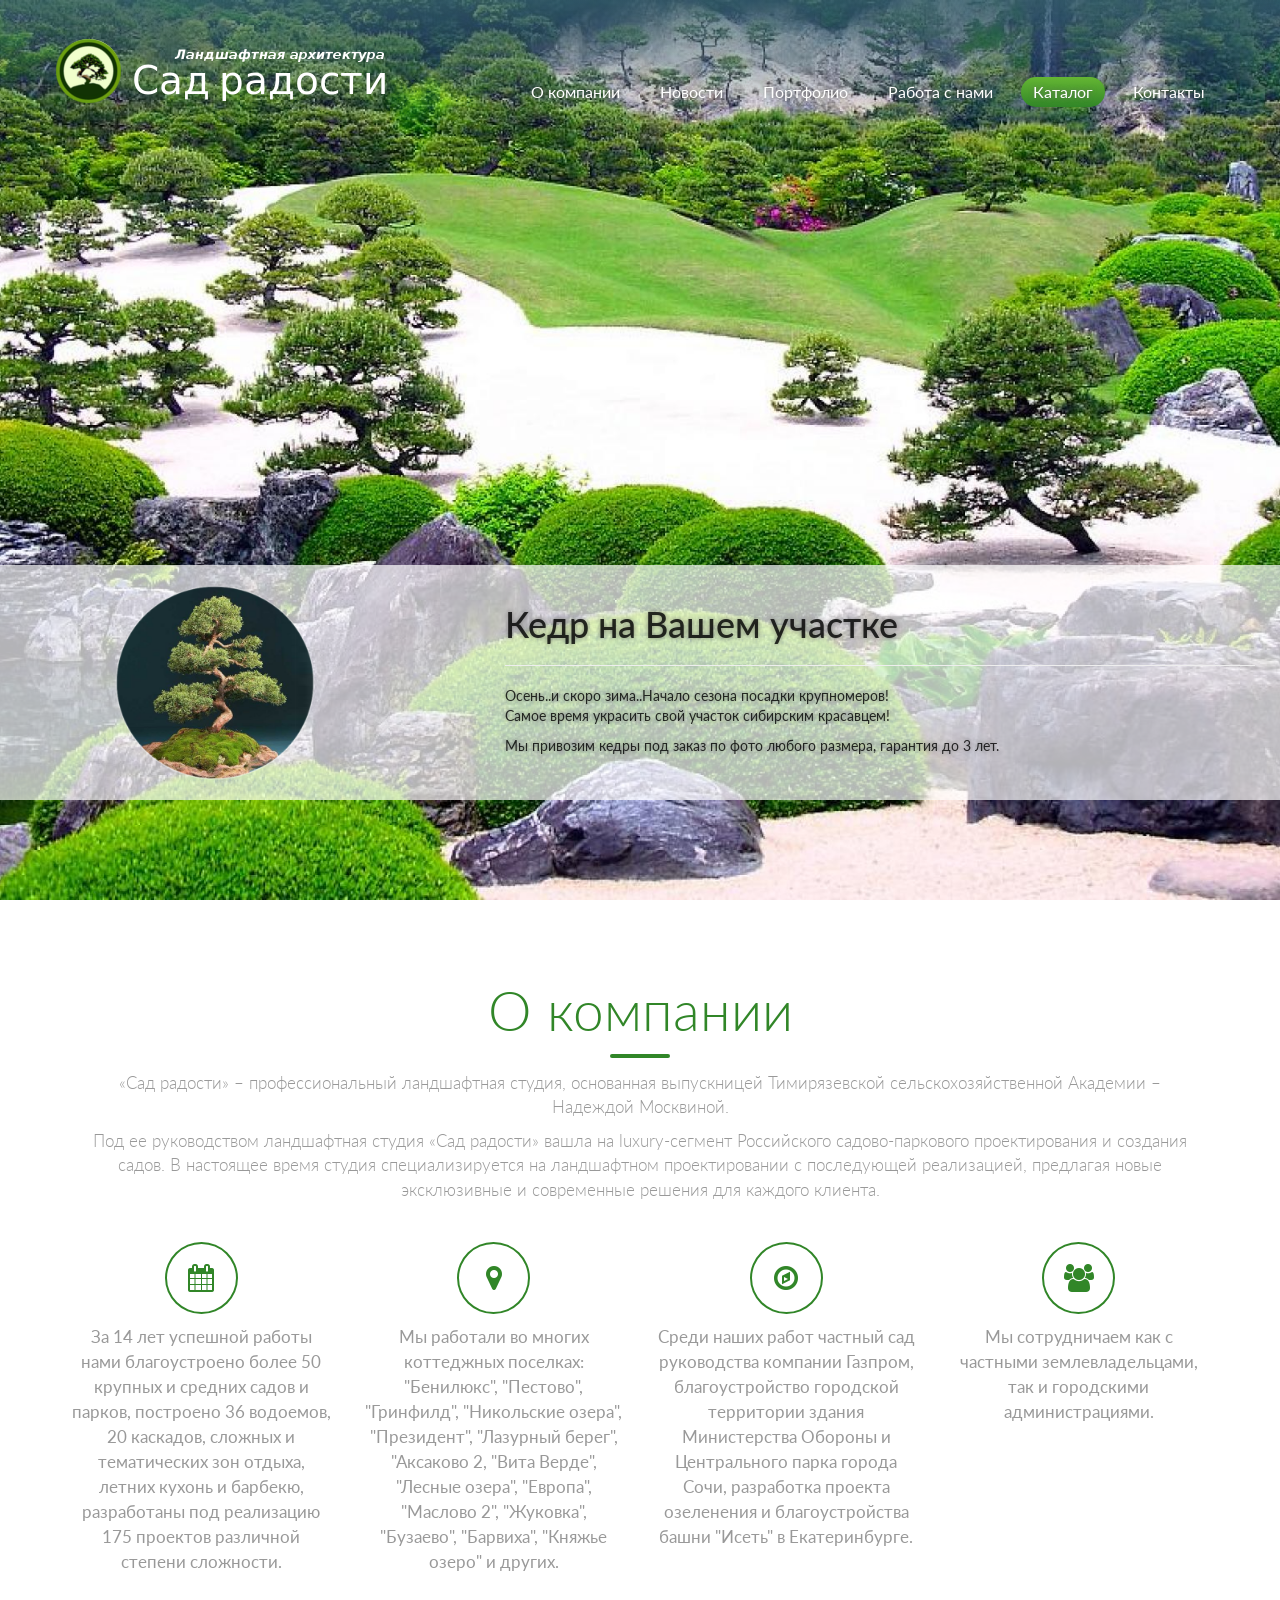
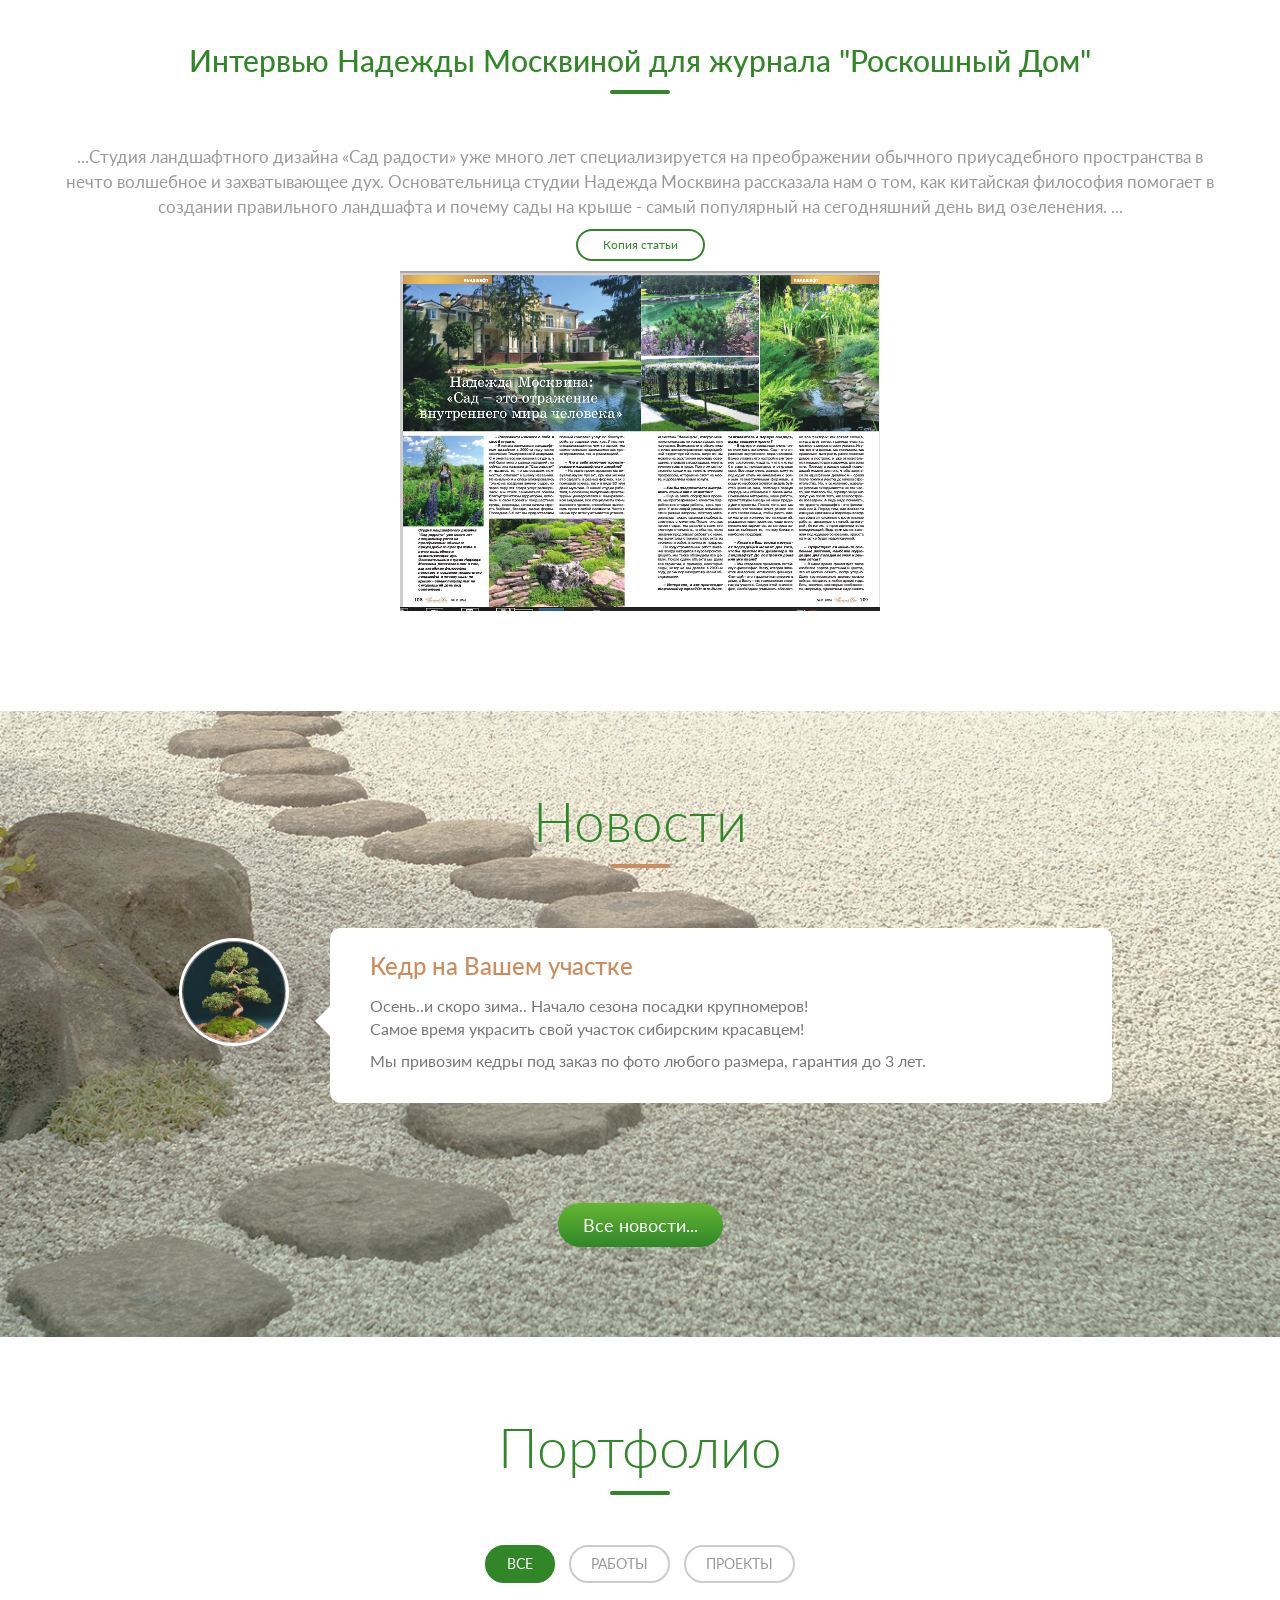
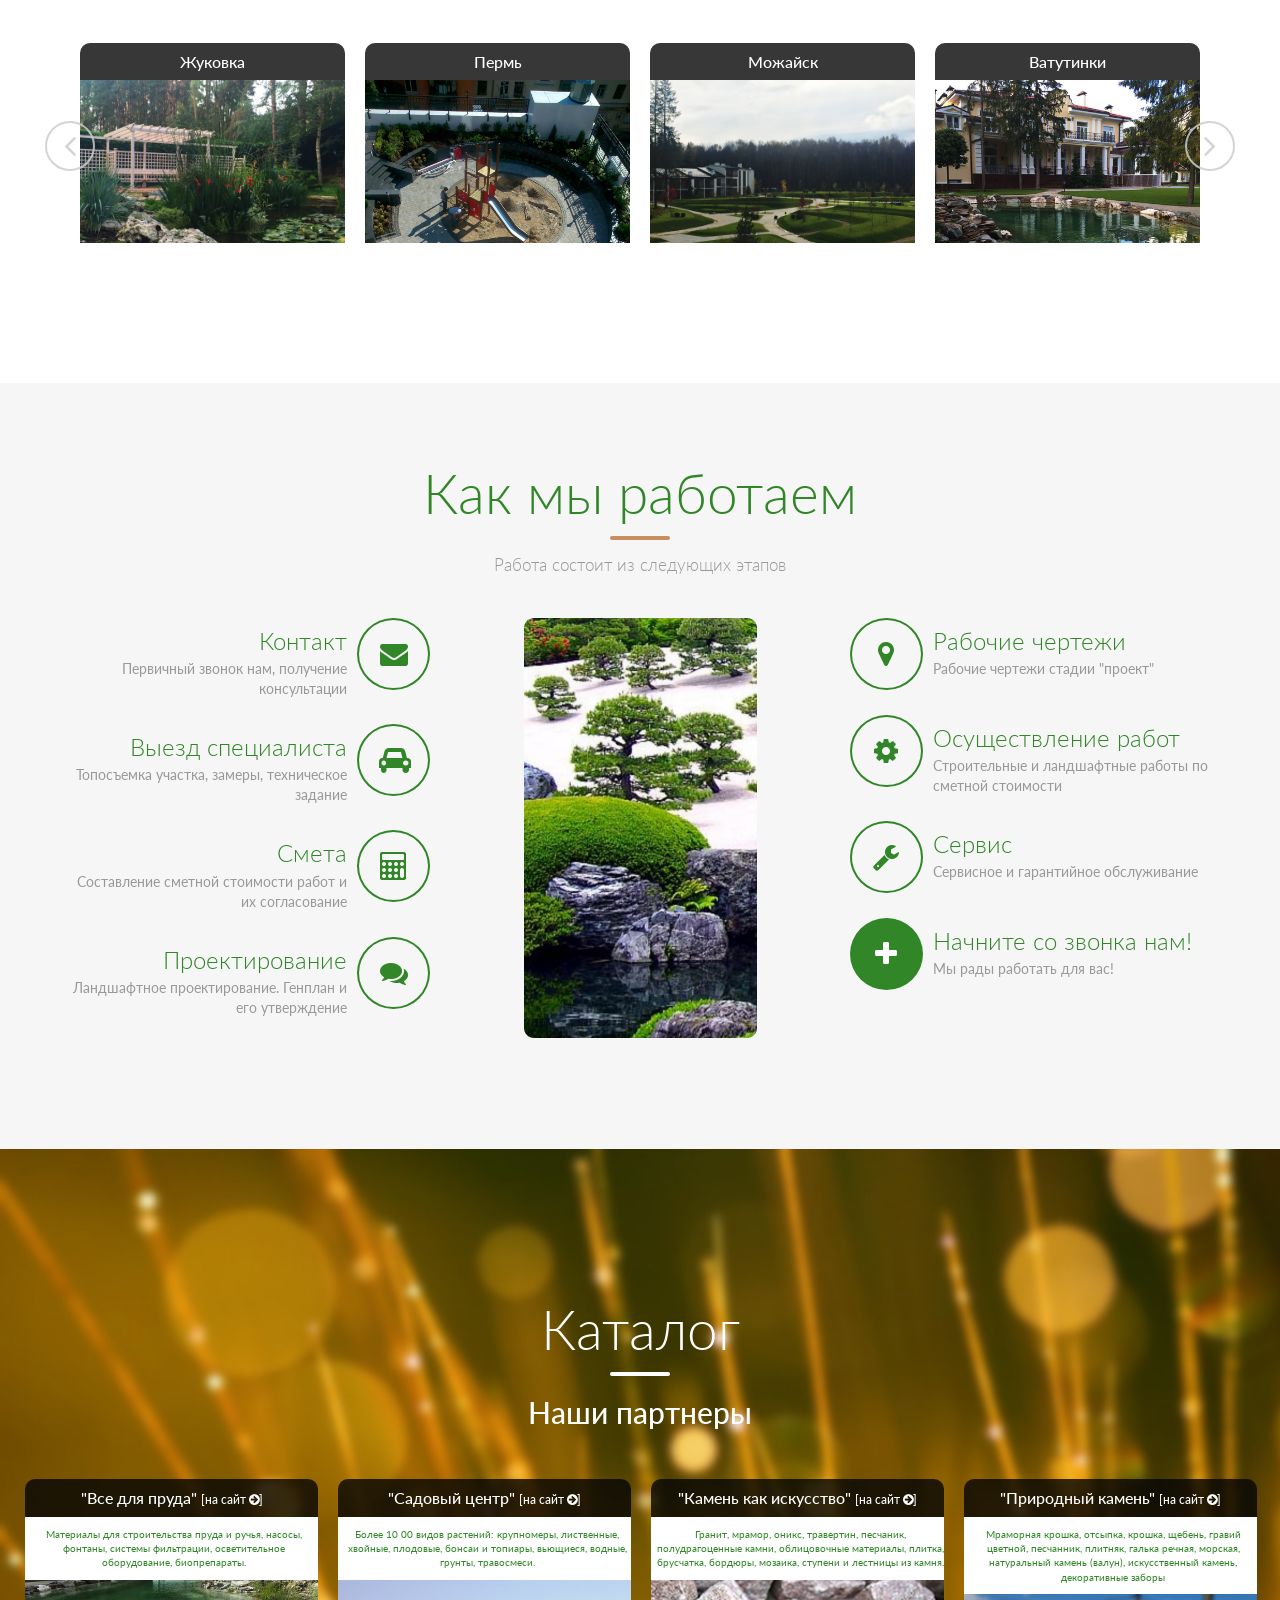
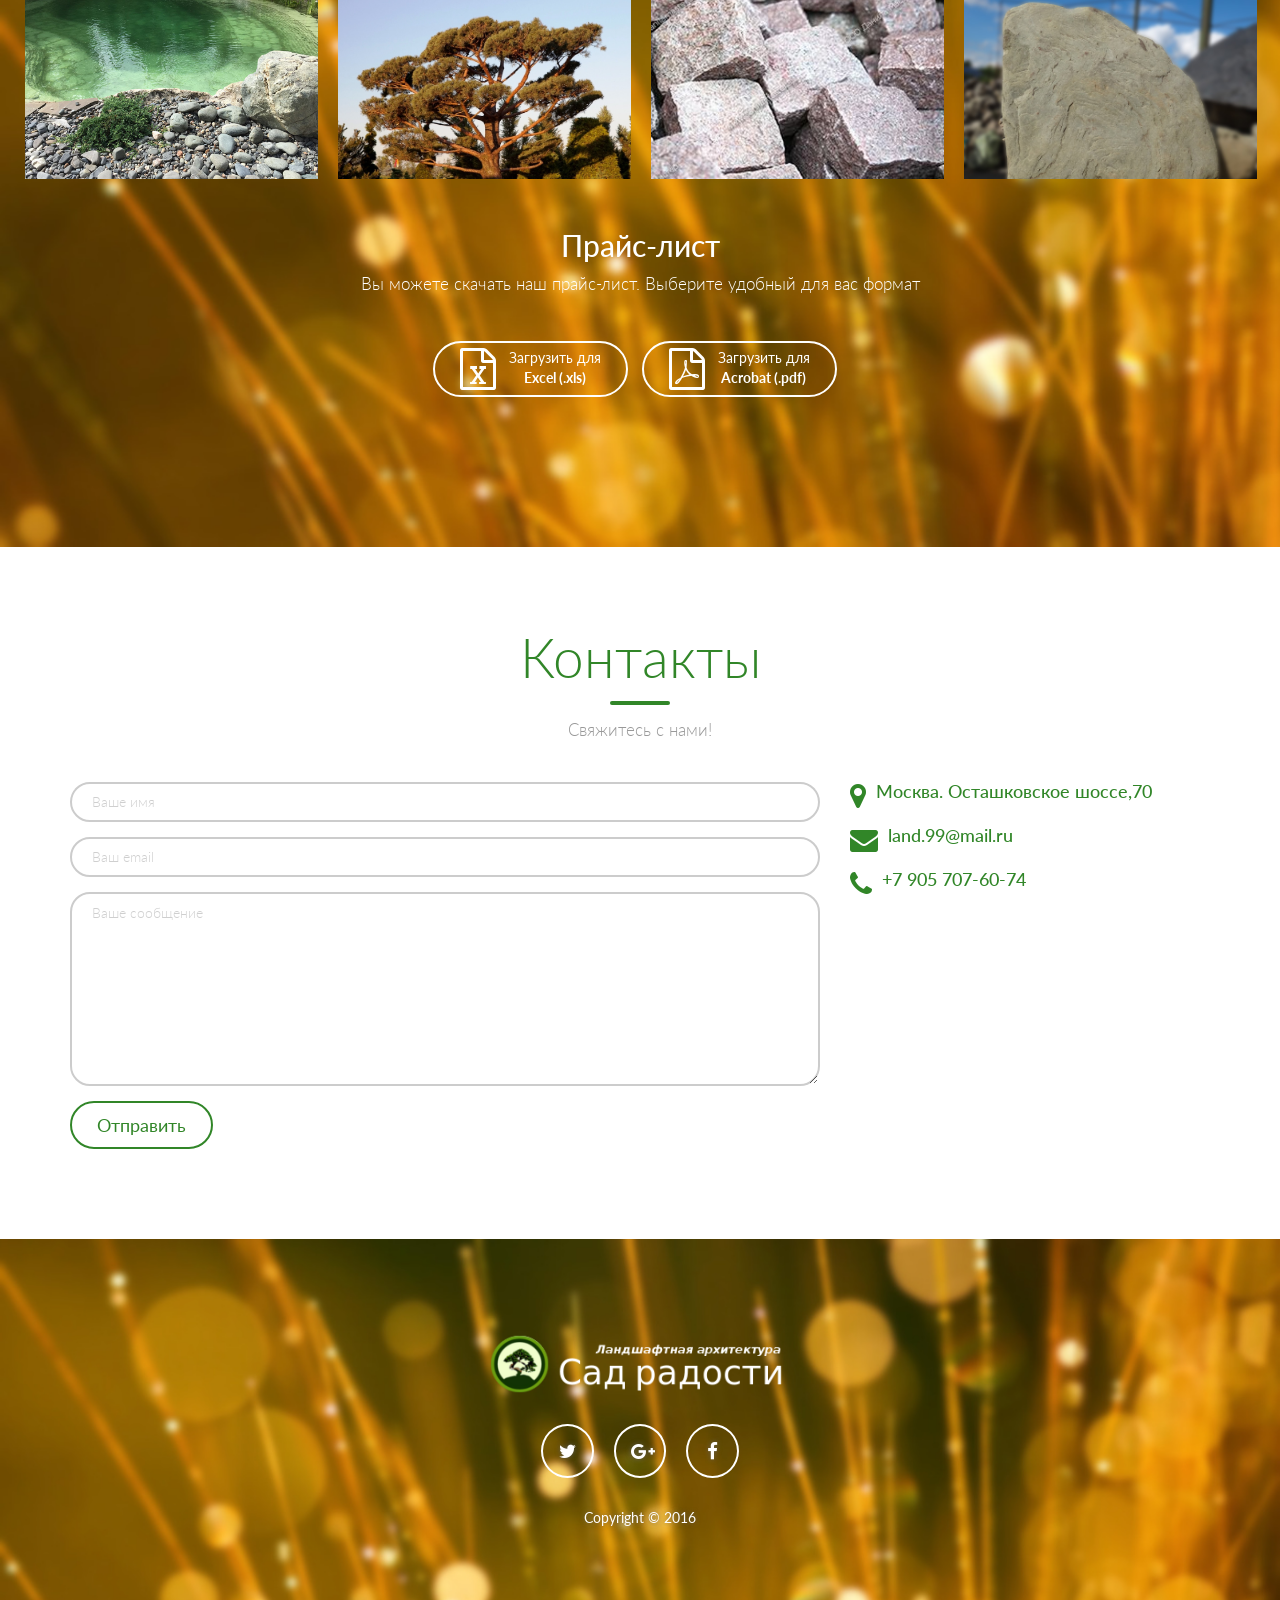
==== index.html @ 49d8ba0c "content ready" ====
<!doctype html>
<!--[if lt IE 7]><html lang="en" class="no-js ie6"><![endif]-->
<!--[if IE 7]><html lang="en" class="no-js ie7"><![endif]-->
<!--[if IE 8]><html lang="en" class="no-js ie8"><![endif]-->
<!--[if gt IE 8]><!-->
<html lang="en" class="no-js">
<!--<![endif]-->

<head>
	<meta charset="UTF-8">
	<title>Сад радости</title>
	<meta name="viewport" content="width=device-width, initial-scale=1.0, maximum-scale=1.0, user-scalable=no">
	<meta http-equiv="X-UA-Compatible" content="IE=edge,chrome=1" />
	<link rel="shortcut icon" href="favicon.png">
	
	<!-- To-do: meta keywords -->

	<!-- Bootstrap 3.3.2 -->
	<link rel="stylesheet" href="assets/css/bootstrap.min.css">
	
	<link rel="stylesheet" href="assets/css/animate.css">
	<link rel="stylesheet" href="assets/css/font-awesome.min.css">
	<link rel="stylesheet" href="assets/css/slick.css">
	<link rel="stylesheet" href="assets/js/rs-plugin/css/settings.css">

	<link rel="stylesheet" href="assets/css/styles.css">
	<link rel="stylesheet" href="assets/css/fix.css">
	<link rel="stylesheet" href="assets/css/theme.css">


	<script type="text/javascript" src="assets/js/modernizr.custom.32033.js"></script>

	<!--[if lt IE 9]>
	  <script src="https://oss.maxcdn.com/libs/html5shiv/3.7.0/html5shiv.js"></script>
	  <script src="https://oss.maxcdn.com/libs/respond.js/1.4.2/respond.min.js"></script>
	<![endif]-->
</head>

<body>
	
	<div class="pre-loader">
		<div class="load-con">
			<img src="assets/img/logo.png" class="animated fadeInDown" alt="">
			<div class="spinner">
			  <div class="bounce1"></div>
			  <div class="bounce2"></div>
			  <div class="bounce3"></div>
			</div>
		</div>
	</div>
   
	<header>
		
		<nav class="navbar navbar-default navbar-fixed-top" role="navigation">
				<div class="container">
					<!-- Brand and toggle get grouped for better mobile display -->
					<div class="navbar-header">
						<button type="button" class="navbar-toggle" data-toggle="collapse" data-target="#bs-example-navbar-collapse-1">
							<span class="fa fa-bars fa-lg"></span>
						</button>
						<a class="navbar-brand" href="index.html">
							<img src="assets/img/logo.png" alt="" class="logo">
						</a>
					</div>

					<!-- Collect the nav links, forms, and other content for toggling -->
					<div class="collapse navbar-collapse" id="bs-example-navbar-collapse-1">

						<ul class="nav navbar-nav navbar-right">
							<li><a href="#about">О компании</a>
							</li>
							<li><a href="#reviews">Новости</a>
							</li>
							<li><a href="#screens">Портфолио</a>
							</li>
							<li><a href="#features">Работа с нами</a>
							</li>
							<li><a class="getApp" href="#getApp">Каталог</a>
							</li>
							<li><a href="#contacts">Контакты</a>
							</li>
						</ul>
					</div>
					<!-- /.navbar-collapse -->
				</div>
				<!-- /.container-->
		</nav>

		
		<!--RevSlider-->
		<div class="tp-banner-container loading">
			<!-- 
			Note: ".tp-banner can override img behaviour with attributes: 
			data-slide-img-bgfit,  data-slide-img-bgposition
			-->
			<div class="tp-banner" data-slide-img-bgfit="cover" data-slide-img-bgposition="center bottom">
				<ul>
					<!-- SLIDE  -->
					<li data-transition="fade" data-slotamount="7" data-masterspeed="1500" >

						<!-- NUMBER of slide-->
						<div class="tp-caption sfb hidden-xs slide-number" 
                            data-x="right" data-y="bottom" data-hoffset="0" data-voffset="-20"
                            data-speed="500" data-start="700" data-easing="Power4.easeOut">
							1
						</div>

						<!-- MAIN IMAGE -->
						<img src="assets/img/slides/slide0.jpg"  alt=""  data-bgfit="contain" data-bgposition="left bottom" data-bgrepeat="no-repeat">
						<!-- LAYERS -->
						<!-- LAYER NR. 1 -->

 						<div class="tp-caption sfb hidden-xs news-layer" data-speed="1000" data-start="1000" data-easing="Power4.easeOut">
 							<div class="container">
 								<div class="row">
 									<div class="col-xs-4">
										<img class="pull-left" src="assets/img/misc/pine-tree.png" alt="" style="max-width:200px;height:auto;"/>
 									</div>
 									<div class="col-xs-8">
										<h1>Кедр на Вашем участке</h1>
										<hr/>
										<p>Осень..и скоро зима..Начало сезона посадки крупномеров! <br/>
										Самое время украсить свой участок сибирским красавцем! </p>
										<p>Мы привозим кедры под заказ по фото любого размера, гарантия до 3 лет. </p>
<!-- 										<hr/>
										<a href="#news" class="btn btn-primary btn-sm embossed-btn">Узнать больше...</a>
 --> 									</div>
 								</div>
 							</div>
 						</div>

					</li>

					<!-- SLIDE 2-A -->
					<li data-transition="zoomout" data-slotamount="7" data-masterspeed="1000" >

						<!-- NUMBER of slide-->
						<div class="tp-caption sfb hidden-xs slide-number" 
                            data-x="right" data-y="bottom" data-hoffset="0" data-voffset="-20"
                            data-speed="500" data-start="700" data-easing="Power4.easeOut">
							2
						</div>

						<!-- MAIN IMAGE -->
						<img src="assets/img/slides/img00.jpg"  alt=""  data-bgfit="contain" data-bgposition="left bottom" data-bgrepeat="no-repeat">
						<!-- LAYERS -->
						<!-- LAYER NR. 1 -->
						<!-- Embedded image: -->

						<div class="tp-caption sfb hidden-xs news-layer" data-speed="1000" data-start="1000" data-easing="Power4.easeOut">
						   <p><i>Напейся, и ты будешь счастлив несколько часов;
						   <br/>влюбись, и ты будешь счастлив несколько лет; 
						   <br/>посади сад, и ты будешь счастлив всю жизнь.</i>
						   <br/><br/>
							– Китайская мудрость</p>
						</div>
					
					<!-- SLIDE 2-A -->
					<li data-transition="zoomout" data-slotamount="7" data-masterspeed="1000" >
						<!-- NUMBER of slide-->
						<div class="tp-caption sfb hidden-xs slide-number" 
                            data-x="right" data-y="bottom" data-hoffset="0" data-voffset="-20"
                            data-speed="500" data-start="700" data-easing="Power4.easeOut">
							5
						</div>
						<!-- MAIN IMAGE -->
						<img src="assets/img/slides/img03.jpg"  alt=""  data-bgfit="contain" data-bgposition="left bottom" data-bgrepeat="no-repeat">
					</li>					
					
					<!-- SLIDE 2-A -->
					<li data-transition="zoomout" data-slotamount="7" data-masterspeed="1000" >
						<!-- NUMBER of slide-->
						<div class="tp-caption sfb hidden-xs slide-number" 
                            data-x="right" data-y="bottom" data-hoffset="0" data-voffset="-20"
                            data-speed="500" data-start="700" data-easing="Power4.easeOut">
							6
						</div>
						<!-- MAIN IMAGE -->
						<img src="assets/img/slides/img04.jpg"  alt=""  data-bgfit="contain" data-bgposition="left bottom" data-bgrepeat="no-repeat">
					</li>					
										
					<!-- SLIDE 2-A -->
					<li data-transition="zoomout" data-slotamount="7" data-masterspeed="1000" >
						<!-- NUMBER of slide-->
						<div class="tp-caption sfb hidden-xs slide-number" 
                            data-x="right" data-y="bottom" data-hoffset="0" data-voffset="-20"
                            data-speed="500" data-start="700" data-easing="Power4.easeOut">
							9
						</div>
						<!-- MAIN IMAGE -->
						<img src="assets/img/slides/img07.jpg"  alt=""  data-bgfit="contain" data-bgposition="left bottom" data-bgrepeat="no-repeat">
					</li>					
										
					<!-- SLIDE 2-A -->
					<li data-transition="zoomout" data-slotamount="7" data-masterspeed="1000" >
						<!-- NUMBER of slide-->
						<div class="tp-caption sfb hidden-xs slide-number" 
                            data-x="right" data-y="bottom" data-hoffset="0" data-voffset="-20"
                            data-speed="500" data-start="700" data-easing="Power4.easeOut">
							12
						</div>
						<!-- MAIN IMAGE -->
						<img src="assets/img/slides/img10.jpg"  alt=""  data-bgfit="contain" data-bgposition="left bottom" data-bgrepeat="no-repeat">
					</li>					
					
					<!-- SLIDE 2-A -->
					<li data-transition="zoomout" data-slotamount="7" data-masterspeed="1000" >
						<!-- NUMBER of slide-->
						<div class="tp-caption sfb hidden-xs slide-number" 
                            data-x="right" data-y="bottom" data-hoffset="0" data-voffset="-20"
                            data-speed="500" data-start="700" data-easing="Power4.easeOut">
							13
						</div>
						<!-- MAIN IMAGE -->
						<img src="assets/img/slides/img11.jpg"  alt=""  data-bgfit="contain" data-bgposition="left bottom" data-bgrepeat="no-repeat">
					</li>					
										
					<!-- SLIDE 2-A -->
					<li data-transition="zoomout" data-slotamount="7" data-masterspeed="1000" >
						<!-- NUMBER of slide-->
						<div class="tp-caption sfb hidden-xs slide-number" 
                            data-x="right" data-y="bottom" data-hoffset="0" data-voffset="-20"
                            data-speed="500" data-start="700" data-easing="Power4.easeOut">
							16
						</div>
						<!-- MAIN IMAGE -->
						<img src="assets/img/slides/img14.jpg"  alt=""  data-bgfit="contain" data-bgposition="left bottom" data-bgrepeat="no-repeat">
					</li>					
					
					<!-- SLIDE 2-A -->
					<li data-transition="zoomout" data-slotamount="7" data-masterspeed="1000" >
						<!-- NUMBER of slide-->
						<div class="tp-caption sfb hidden-xs slide-number" 
                            data-x="right" data-y="bottom" data-hoffset="0" data-voffset="-20"
                            data-speed="500" data-start="700" data-easing="Power4.easeOut">
							17
						</div>
						<!-- MAIN IMAGE -->
						<img src="assets/img/slides/img15.jpg"  alt=""  data-bgfit="contain" data-bgposition="left bottom" data-bgrepeat="no-repeat">
					</li>					
										
					
				</ul>
			</div>
		</div>


	</header>


	<div class="wrapper">

		

		<section id="about">
			<div class="container">
				
				<div class="section-heading scrollpoint sp-effect3">
					<h1>О компании</h1>
					<div class="divider"></div>
					<p>
						«Сад радости» – профессиональный ландшафтная студия, основанная выпускницей Тимирязевской&nbsp;сельскохозяйственной&nbsp;Академии  – Надеждой&nbsp;Москвиной.
					</p>
					<p>
						Под ее руководством ландшафтная студия «Сад радости» вашла на luxury-сегмент Российского садово-паркового проектирования и создания садов. В настоящее время студия специализируется на ландшафтном проектировании с последующей реализацией, предлагая новые эксклюзивные и современные решения для каждого клиента.
					</p>
				</div>

				<div class="row scrollpoint sp-effect3">
					<div class="col-md-3 col-sm-3 col-xs-6">
						<div class="about-item scrollpoint sp-effect2">
							<i class="fa fa-calendar fa-2x"></i>
							<p>За 14 лет успешной работы нами  благоустроено более 50 крупных и средних садов и парков, построено 36 водоемов, 20 каскадов, сложных и тематических зон отдыха, летних кухонь и барбекю, разработаны под реализацию 175 проектов различной степени сложности.</p>
						</div>
					</div>
					<div class="col-md-3 col-sm-3 col-xs-6" >
						<div class="about-item scrollpoint sp-effect5">
							<i class="fa fa-map-marker fa-2x"></i>
							<p>Мы работали во многих коттеджных поселках: "Бенилюкс", "Пестово", "Гринфилд", "Никольские озера", "Президент", "Лазурный берег", "Аксаково 2, "Вита Верде", "Лесные озера", "Европа", "Маслово 2", "Жуковка", "Бузаево", "Барвиха", "Княжье озеро" и других.</p>
						</div>
					</div>
					<div class="col-md-3 col-sm-3 col-xs-6" >
						<div class="about-item scrollpoint sp-effect5">
							<i class="fa fa-compass fa-2x"></i>
							<p>Среди наших работ частный сад руководства компании Газпром, благоустройство городской территории здания Министерства Обороны и Центрального парка города Сочи, разработка проекта озеленения и благоустройства  башни "Исеть" в Екатеринбурге.</p>
						</div>
					</div>
					<div class="col-md-3 col-sm-3 col-xs-6" >
						<div class="about-item scrollpoint sp-effect1">
							<i class="fa fa-users fa-2x"></i>
							<p>Мы сотрудничаем как с частными землевладельцами, так и городскими администрациями.</p>
						</div>
					</div>
				</div>

				<div class="section-heading scrollpoint sp-effect3">
					<h2>Интервью Надежды&nbsp;Москвиной для журнала "Роскошный Дом"</h2>
					<div class="divider"></div>
				</div>
				<div class="row scrollpoint sp-effect3">
					<div class="about-item">
						<p>...Студия ландшафтного дизайна «Сад радости» уже много лет специализируется на преображении обычного приусадебного пространства в нечто волшебное и захватывающее дух. Основательница студии Надежда Москвина рассказала нам о том, как китайская философия помогает в создании правильного ландшафта и почему сады на крыше  - самый популярный на сегодняшний день вид озеленения. ...</p>
					</div>
					<div class="about-item">
						<a href="articles/Sad_Radosti.pdf" target="_blank" class="btn btn-primary btn-sm embossed-btn">Копия статьи </a>

						<p><img src="assets/img/misc/article-2-2016.png"/></p>				
					</div>
				</div>
			</div>
		</section>

		<!-- NEWS block -->
		<section id="reviews">
			<div class="container">
				<div class="section-heading inverse scrollpoint sp-effect3">
					<h1>Новости</h1>
					<div class="divider"></div>
				</div>
				<div class="row">
					<div class="col-md-10 col-md-push-1 scrollpoint sp-effect3">
						<div class="review-filtering">
							<div class="review">
								<div class="row">
									<div class="col-md-2">
										<div class="review-person">
											<img src="assets/img/misc/pine-tree.png" alt="" class="img-responsive">
										</div>
									</div>
									<div class="col-md-10">
										<div class="review-comment">
											<h3>Кедр на Вашем участке</h3>
											<p>Осень..и скоро зима.. Начало сезона посадки крупномеров! <br/>
											Самое время украсить свой участок сибирским красавцем! </p>
											<p>Мы привозим кедры под заказ по фото любого размера, гарантия до 3 лет. </p>
										</div>
									</div>
								</div>
							</div>
							<!-- following news - add class "rollitin"-->
<!-- 							<div class="review rollitin">
								<div class="row">
									<div class="col-md-2">
										<div class="review-person">
											<img src="assets/img/misc/spring.png" alt="" class="img-responsive">
										</div>
									</div>
									<div class="col-md-10">
										<div class="review-comment">
											<h3>Новые проекты 2016 года</h3>
											<p>
												<span>
													<i class="fa fa-star fa-lg"></i>
													<i class="fa fa-star fa-lg"></i>
													<i class="fa fa-star fa-lg"></i>
													<i class="fa fa-star-half-o fa-lg"></i>
													<i class="fa fa-star-o fa-lg"></i>
												</span>
											</p>
										</div>
									</div>
								</div>
							</div>
 -->						</div>
					</div>
				</div>
				<div class="row">
					<div class="col-xs-12" style="text-align: center;">
						<!-- reference to the news page -->
						<a href="news.html" class="btn btn-primary inverse btn-lg">Все новости...</a>
					</div>
				</div>
			</div>
		</section>

		<!-- end of NEWS block -->

		<!-- PORTFOLIO block -->
		<section id="screens">
			<div class="container">

				<div class="section-heading scrollpoint sp-effect3">
					<h1>Портфолио</h1>
					<div class="divider"></div>
					<!-- <p>Примеры проектов и работ</p> -->
				</div>

				<div class="filter scrollpoint sp-effect3">
					<a href="javascript:void(0)" class="button js-filter-all active">Все</a>
					<a href="javascript:void(0)" class="button js-filter-one">Работы</a>
					<a href="javascript:void(0)" class="button js-filter-two">Проекты</a>
				</div>
				<div class="slider filtering scrollpoint sp-effect5" >
					<!-- РАБОТЫ: (фильтр "one") -->
					<div class="one">
						<a href="works/zhukovka.html">
						<h4>Жуковка</h4>
							<img src="assets/img/portfolio/works/zhukovka/zhukovka.JPG" alt="" class="img-responsive">
						</a>
					</div>
					<div class="one">
						<a href="works/perm.html">
						<h4>Пермь</h4>
							<img src="assets/img/portfolio/works/perm/perm.JPG" alt="" class="img-responsive">
						</a>
					</div>
					<div class="one">
						<a href="works/mozhaisk.html">
						<h4>Можайск</h4>
							<img src="assets/img/portfolio/works/mozhaisk/mozhaisk.JPG" alt="" class="img-responsive">
						</a>
					</div>
					<div class="one">
						<a href="works/vatutinky.html">
							<h4>Ватутинки</h4>
							<img src="assets/img/portfolio/works/vatutinky/vatutinky.jpg" alt="" class="img-responsive">
						</a>
					</div>
					<div class="one">
						<a href="works/balabanovo.html">
							<h4>Балабаново</h4>
							<img src="assets/img/portfolio/works/balabanovo/balabanovo.jpg" alt="" class="img-responsive">
						</a>
					</div>
					<div class="one">
						<a href="works/chivirevo.html">
							<h4>Чивирево</h4>
							<img src="assets/img/portfolio/works/chivirevo/chivirevo.jpg" alt="" class="img-responsive">
						</a>
					</div>
					<div class="one">
						<a href="works/gribky.html">
						<h4>Грибки</h4>
							<img src="assets/img/portfolio/works/gribky/gribky.jpg" alt="" class="img-responsive">
						</a>
					</div>
					<div class="one">
						<a href="works/bogorodskoye.html">
							<h4>Богородское</h4>
							<img src="assets/img/portfolio/works/bogorodskoye/bogorodskoye.jpg" alt="" class="img-responsive">
						</a>
					</div>
					<!-- ПРОЕКТЫ: (фильтр "two") -->
					<div class="two">
						<h4>Салоники</h4>
						<img src="assets/img/portfolio/projects/saloniki/saloniki.jpg" alt="" class="img-responsive">
					</div>
					<div class="two">
						<h4>Чивирево</h4>
						<img src="assets/img/portfolio/projects/chivirevo/chivirevo.jpg" alt="" class="img-responsive">
					</div>
					<div class="two">
						<h4>Чивирево-2</h4>
						<img src="assets/img/portfolio/projects/chivirevo-2/chivirevo-2.jpg" alt="" class="img-responsive">
					</div>
					<div class="two">
						<h4>Княжье Озеро</h4>
						<img src="assets/img/portfolio/projects/knazhye-ozero/knazhye-ozero.jpg" alt="" class="img-responsive">
					</div>
				</div>
			</div>
		</section>
		<!-- end of PORTFOLIO block -->

		<section id="features">
			<div class="container">
				<div class="section-heading scrollpoint sp-effect3">
					<h1>Как мы работаем</h1>
					<div class="divider"></div>
					<p>Работа состоит из следующих этапов</p>
				</div>
				<div class="row">
					<div class="col-md-4 col-sm-4 scrollpoint sp-effect1">
						<div class="media text-right feature">
							<a class="pull-right" href="#">
								<i class="fa fa-envelope fa-2x"></i>
							</a>
							<div class="media-body">
								<h3 class="media-heading">Контакт</h3>
								Первичный звонок нам, получение консультации
							</div>
						</div>
						<div class="media text-right feature">
							<a class="pull-right" href="#">
								<i class="fa fa-automobile fa-2x"></i>
							</a>
							<div class="media-body">
								<h3 class="media-heading">Выезд специалиста</h3>
								Топосъемка участка, замеры, техническое задание
							</div>
						</div>
						<div class="media text-right feature">
							<a class="pull-right" href="#">
								<i class="fa fa-calculator fa-2x"></i>
							</a>
							<div class="media-body">
								<h3 class="media-heading">Смета</h3>
								Составление сметной стоимости работ и их согласование 
							</div>
						</div>
						<div class="media text-right feature">
							<a class="pull-right" href="#">
								<i class="fa fa-comments fa-2x"></i>
							</a>
							<div class="media-body">
								<h3 class="media-heading">Проектирование</h3>
								Ландшафтное проектирование. Генплан и его утверждение
							</div>
						</div>
					</div>
					<div class="col-md-4 col-sm-4" >
						<img src="assets/img/vertical.png" class="img-responsive scrollpoint sp-effect5" alt="">
					</div>
					<div class="col-md-4 col-sm-4 scrollpoint sp-effect2">
						<div class="media feature">
							<a class="pull-left" href="#">
								<i class="fa fa-map-marker fa-2x"></i>
							</a>
							<div class="media-body">
								<h3 class="media-heading">Рабочие чертежи</h3>
								Рабочие чертежи стадии "проект"
							</div>
						</div>
						<div class="media feature">
							<a class="pull-left" href="#">
								<i class="fa fa-cog fa-2x"></i>
							</a>
							<div class="media-body">
								<h3 class="media-heading">Осуществление работ</h3>
								Строительные и ландшафтные работы по сметной стоимости
							</div>
						</div>
						<div class="media feature">
							<a class="pull-left" href="#">
								<i class="fa fa-wrench fa-2x"></i>
							</a>
							<div class="media-body">
								<h3 class="media-heading">Сервис</h3>
								Сервисное и гарантийное обслуживание
							</div>
						</div>
						<div class="media active feature">
							<a class="pull-left" href="#contacts">
								<i class="fa fa-plus fa-2x"></i>
							</a>
							<div class="media-body">
								<h3 class="media-heading">Начните со звонка нам!</h3>
								Мы рады работать для вас!
							</div>
						</div>
					</div>
				</div>
			</div>
		</section>

		<section id="getApp">
			<div class="container-fluid">
				<div class="section-heading inverse scrollpoint sp-effect3">
					<h1>Каталог</h1>
					<div class="divider"></div>
					<h2>Наши партнеры</h2>
<!-- 				<div class="filter scrollpoint sp-effect3">
					<a href="javascript:void(0)" class="button js-filter-all active">Все</a>
					<a href="javascript:void(0)" class="button js-filter-one">Работы</a>
					<a href="javascript:void(0)" class="button js-filter-two">Проекты</a>
				</div>
 -->					<div class="slider filtering scrollpoint sp-effect5" >
						<div class="one">
							<h4>"Все для пруда" <a href="http://profprud.ru/" target="_blank">[на сайт <i class="fa fa-arrow-circle-right"></i>]</a></h4>

							<div class="info">Материалы для строительства пруда и ручья, насосы, фонтаны, системы фильтрации, осветительное оборудование, биопрепараты.</div>
							<img src="assets/img/misc/prud.jpg" alt="" class="img-responsive">
						</div>
						<div class="one">
							<h4>"Садовый центр" <a href="http://www.imperialgarden.ru" target="_blank">[на сайт <i class="fa fa-arrow-circle-right"></i>]</a></h4>

							<div class="info">Более 10 00 видов растений: крупномеры, лиственные, хвойные, плодовые, бонсаи и топиары, вьющиеся, водные, грунты, травосмеси.</div>
							<img src="assets/img/misc/imperial-garden-pinetree.jpg" alt="" class="img-responsive">
						</div>
						<div class="one">
							<h4>"Камень как искусство" <a href="http://www.danilamaster.su" target="_blank">[на сайт <i class="fa fa-arrow-circle-right"></i>]</a></h4>

							<div class="info">Гранит, мрамор, оникс, травертин, песчаник, полудрагоценные камни, облицовочные материалы, плитка, брусчатка, бордюры, мозаика, ступени и лестницы из камня.</div>
							<img src="assets/img/misc/bruschatka_granit_danilamaster.jpg" alt="" class="img-responsive">
						</div>
						<div class="one">
							<h4>"Природный камень" <a href="http://www.kamen-sadovod.ru/" target="_blank">[на сайт <i class="fa fa-arrow-circle-right"></i>]</a></h4>

							<div class="info">Мраморная крошка, отсыпка, крошка, щебень, гравий цветной, песчанник, плитняк, галька речная, морская, натуральный камень (валун), искусственный камень, декоративные заборы</div>
							<img src="assets/img/misc/plashka.jpg" alt="" class="img-responsive">
						</div>
					</div>

					<h2>Прайс-лист</h2>
					<p>Вы можете скачать наш прайс-лист. Выберите удобный для вас формат</p>
				</div>
				
				<div class="row">
					<div class="col-md-12">
						<div class="hanging-phone scrollpoint sp-effect2 hidden-xs">
							<!-- <img src="assets/img/freeze/freeze-angled2.png" alt=""> -->
						</div>
						<div class="platforms">
							<a href="uploads/Price.xlsx" target="_blank" class="btn btn-primary inverse scrollpoint sp-effect1">
								<i class="fa fa-file-excel-o fa-3x pull-left"></i>
								<span>Загрузить для</span><br>
								<b>Excel (.xls)</b>
							</a>
							
								<a href="uploads/Price.pdf" target="_blank" class="btn btn-primary inverse scrollpoint sp-effect2">
									<i class="fa fa-file-pdf-o fa-3x pull-left"></i>
									<span>Загрузить для</span><br>
									<b>Acrobat (.pdf)</b>
								</a>
						</div>

					</div>
				</div>

				

			</div>
		</section>

		<section id="contacts" class="doublediagonal">
			<div class="container">
				<div class="section-heading scrollpoint sp-effect3">
					<h1>Контакты</h1>
					<div class="divider"></div>
					<p>Свяжитесь с нами!</p>
				</div>
				<div class="row">
					<div class="col-md-12">
						<div class="row">
							<div class="col-md-8 col-sm-8 scrollpoint sp-effect1">
								<form role="form">
									<div class="form-group">
										<input type="text" class="form-control" placeholder="Ваше имя">
									</div>
									<div class="form-group">
										<input type="email" class="form-control" placeholder="Ваш email">
									</div>
									<div class="form-group">
										<textarea cols="30" rows="10" class="form-control" placeholder="Ваше сообщение"></textarea>
									</div>
									<button type="submit" class="btn btn-primary btn-lg">Отправить</button>
								</form>
							</div>
							<div class="col-md-4 col-sm-4 contact-details scrollpoint sp-effect2">
								<div class="media">
									<a class="pull-left" href="#" >
										<i class="fa fa-map-marker fa-2x"></i>
									</a>
									<div class="media-body">
										<h4 class="media-heading">Москва. Осташковское шоссе,70</h4>
									</div>
								</div>
								<div class="media">
									<a class="pull-left" href="#" >
										<i class="fa fa-envelope fa-2x"></i>
									</a>
									<div class="media-body">
										<h4 class="media-heading">
											<a href="mailto:land.99@mail.ru">land.99@mail.ru</a>
										</h4>
									</div>
								</div>
								<div class="media">
									<a class="pull-left" href="#" >
										<i class="fa fa-phone fa-2x"></i>
									</a>
									<div class="media-body">
										<h4 class="media-heading">+7 905 707-60-74</h4>
									</div>
								</div>
							</div>
						</div>
					</div>
				</div>
			</div>
		</section>

		<footer>
			<div class="container">
				<a href="#" class="scrollpoint sp-effect3">
					<img src="assets/img/logo.png" alt="" class="logo">
				</a>
				<div class="social">
					<a href="#" class="scrollpoint sp-effect3"><i class="fa fa-twitter fa-lg"></i></a>
					<a href="#" class="scrollpoint sp-effect3"><i class="fa fa-google-plus fa-lg"></i></a>
					<a href="#" class="scrollpoint sp-effect3"><i class="fa fa-facebook fa-lg"></i></a>
				</div>
				<div class="rights">
					<p>Copyright &copy; 2016</p>
				</div>
			</div>
		</footer>

		

	</div>
	<script src="assets/js/jquery-1.11.1.min.js"></script>

	<script src="assets/js/preprocess.dom.js"></script>

	<script src="assets/js/bootstrap.min.js"></script>
	<script src="assets/js/slick.min.js"></script>
	<script src="assets/js/placeholdem.min.js"></script>
	<script src="assets/js/rs-plugin/js/jquery.themepunch.plugins.min.js"></script>
	<script src="assets/js/rs-plugin/js/jquery.themepunch.revolution.min.js"></script>
	<script src="assets/js/waypoints.min.js"></script>
	<script src="assets/js/scripts.js"></script>
	<script>
		$(document).ready(function() {
			appMaster.preLoader();
		});
	</script>
</body>

</html>
---- assets/js/rs-plugin/css/settings.css ----
/*-----------------------------------------------------------------------------

	-	Revolution Slider 4.1 Captions -

		Screen Stylesheet

version:   	1.4.5
date:      	27/11/13
author:		themepunch
email:     	info@themepunch.com
website:   	http://www.themepunch.com
-----------------------------------------------------------------------------*/



/*************************
	-	CAPTIONS	-
**************************/

.tp-hide-revslider,.tp-caption.tp-hidden-caption	{	visibility:hidden !important; display:none !important;}


.tp-caption { z-index:1; white-space:nowrap}

.tp-caption-demo .tp-caption	{	position:relative !important; display:inline-block; margin-bottom:10px; margin-right:20px !important;}


.tp-caption.whitedivider3px {

	color: #000000;
	text-shadow: none;
	background-color: rgb(255, 255, 255);
	background-color: rgba(255, 255, 255, 1);
	text-decoration: none;
	min-width: 408px;
	min-height: 3px;
	background-position: initial initial;
	background-repeat: initial initial;
	border-width: 0px;
	border-color: #000000;
	border-style: none;
}


.tp-caption.finewide_large_white {
color:#ffffff;
text-shadow:none;
font-size:60px;
line-height:60px;
font-weight:300;
font-family:"Open Sans", sans-serif;
background-color:transparent;
text-decoration:none;
text-transform:uppercase;
letter-spacing:8px;
border-width:0px;
border-color:rgb(0, 0, 0);
border-style:none;
}

.tp-caption.whitedivider3px {
color:#000000;
text-shadow:none;
background-color:rgb(255, 255, 255);
background-color:rgba(255, 255, 255, 1);
text-decoration:none;
font-size:0px;
line-height:0;
min-width:468px;
min-height:3px;
border-width:0px;
border-color:rgb(0, 0, 0);
border-style:none;
}

.tp-caption.finewide_medium_white {
color:#ffffff;
text-shadow:none;
font-size:37px;
line-height:37px;
font-weight:300;
font-family:"Open Sans", sans-serif;
background-color:transparent;
text-decoration:none;
text-transform:uppercase;
letter-spacing:5px;
border-width:0px;
border-color:rgb(0, 0, 0);
border-style:none;
}

.tp-caption.boldwide_small_white {
font-size:25px;
line-height:25px;
font-weight:800;
font-family:"Open Sans", sans-serif;
color:rgb(255, 255, 255);
text-decoration:none;
background-color:transparent;
text-shadow:none;
text-transform:uppercase;
letter-spacing:5px;
border-width:0px;
border-color:rgb(0, 0, 0);
border-style:none;
}

.tp-caption.whitedivider3px_vertical {
color:#000000;
text-shadow:none;
background-color:rgb(255, 255, 255);
background-color:rgba(255, 255, 255, 1);
text-decoration:none;
font-size:0px;
line-height:0;
min-width:3px;
min-height:130px;
border-width:0px;
border-color:rgb(0, 0, 0);
border-style:none;
}

.tp-caption.finewide_small_white {
color:#ffffff;
text-shadow:none;
font-size:25px;
line-height:25px;
font-weight:300;
font-family:"Open Sans", sans-serif;
background-color:transparent;
text-decoration:none;
text-transform:uppercase;
letter-spacing:5px;
border-width:0px;
border-color:rgb(0, 0, 0);
border-style:none;
}

.tp-caption.finewide_verysmall_white_mw {
font-size:13px;
line-height:25px;
font-weight:400;
font-family:"Open Sans", sans-serif;
color:#ffffff;
text-decoration:none;
background-color:transparent;
text-shadow:none;
text-transform:uppercase;
letter-spacing:5px;
max-width:470px;
white-space:normal !important;
border-width:0px;
border-color:rgb(0, 0, 0);
border-style:none;
}

.tp-caption.lightgrey_divider {
text-decoration:none;
background-color:rgb(235, 235, 235);
background-color:rgba(235, 235, 235, 1);
width:370px;
height:3px;
background-position:initial initial;
background-repeat:initial initial;
border-width:0px;
border-color:rgb(34, 34, 34);
border-style:none;
}

.tp-caption.finewide_large_white {
color: #FFF;
text-shadow: none;
font-size: 60px;
line-height: 60px;
font-weight: 300;
font-family: "Open Sans", sans-serif;
background-color: rgba(0, 0, 0, 0);
text-decoration: none;
text-transform: uppercase;
letter-spacing: 8px;
border-width: 0px;
border-color: #000;
border-style: none;
}

.tp-caption.finewide_medium_white {
color: #FFF;
text-shadow: none;
font-size: 34px;
line-height: 34px;
font-weight: 300;
font-family: "Open Sans", sans-serif;
background-color: rgba(0, 0, 0, 0);
text-decoration: none;
text-transform: uppercase;
letter-spacing: 5px;
border-width: 0px;
border-color: #000;
border-style: none;
}

.tp-caption.huge_red {
position:absolute;
color:rgb(223,75,107);
font-weight:400;
font-size:150px;
line-height:130px;
font-family: 'Oswald', sans-serif;
margin:0px;
border-width:0px;
border-style:none;
white-space:nowrap;
background-color:rgb(45,49,54);
padding:0px;
}

.tp-caption.middle_yellow {
position:absolute;
color:rgb(251,213,114);
font-weight:600;
font-size:50px;
line-height:50px;
font-family: 'Open Sans', sans-serif;
margin:0px;
border-width:0px;
border-style:none;
white-space:nowrap;
}

.tp-caption.huge_thin_yellow {
	position:absolute;
color:rgb(251,213,114);
font-weight:300;
font-size:90px;
line-height:90px;
font-family: 'Open Sans', sans-serif;
margin:0px;
letter-spacing: 20px;
border-width:0px;
border-style:none;
white-space:nowrap;
}

.tp-caption.big_dark {
position:absolute;
color:#333;
font-weight:700;
font-size:70px;
line-height:70px;
font-family:"Open Sans";
margin:0px;
border-width:0px;
border-style:none;
white-space:nowrap;
}

.tp-caption.medium_dark {
position:absolute;
color:#333;
font-weight:300;
font-size:40px;
line-height:40px;
font-family:"Open Sans";
margin:0px;
letter-spacing: 5px;
border-width:0px;
border-style:none;
white-space:nowrap;
}


.tp-caption.medium_grey {
position:absolute;
color:#fff;
text-shadow:0px 2px 5px rgba(0, 0, 0, 0.5);
font-weight:700;
font-size:20px;
line-height:20px;
font-family:Arial;
padding:2px 4px;
margin:0px;
border-width:0px;
border-style:none;
background-color:#888;
white-space:nowrap;
}

.tp-caption.small_text {
position:absolute;
color:#fff;
text-shadow:0px 2px 5px rgba(0, 0, 0, 0.5);
font-weight:700;
font-size:14px;
line-height:20px;
font-family:Arial;
margin:0px;
border-width:0px;
border-style:none;
white-space:nowrap;
}

.tp-caption.medium_text {
position:absolute;
color:#fff;
text-shadow:0px 2px 5px rgba(0, 0, 0, 0.5);
font-weight:700;
font-size:20px;
line-height:20px;
font-family:Arial;
margin:0px;
border-width:0px;
border-style:none;
white-space:nowrap;
}


.tp-caption.large_bold_white_25 {
font-size:55px;
line-height:65px;
font-weight:700;
font-family:"Open Sans";
color:#fff;
text-decoration:none;
background-color:transparent;
text-align:center;
text-shadow:#000 0px 5px 10px;
border-width:0px;
border-color:rgb(255, 255, 255);
border-style:none;
}

.tp-caption.medium_text_shadow {
font-size:25px;
line-height:25px;
font-weight:600;
font-family:"Open Sans";
color:#fff;
text-decoration:none;
background-color:transparent;
text-align:center;
text-shadow:#000 0px 5px 10px;
border-width:0px;
border-color:rgb(255, 255, 255);
border-style:none;
}

.tp-caption.large_text {
position:absolute;
color:#fff;
text-shadow:0px 2px 5px rgba(0, 0, 0, 0.5);
font-weight:700;
font-size:40px;
line-height:40px;
font-family:Arial;
margin:0px;
border-width:0px;
border-style:none;
white-space:nowrap;
}

.tp-caption.medium_bold_grey {
font-size:30px;
line-height:30px;
font-weight:800;
font-family:"Open Sans";
color:rgb(102, 102, 102);
text-decoration:none;
background-color:transparent;
text-shadow:none;
margin:0px;
padding:1px 4px 0px;
border-width:0px;
border-color:rgb(255, 214, 88);
border-style:none;
}

.tp-caption.very_large_text {
position:absolute;
color:#fff;
text-shadow:0px 2px 5px rgba(0, 0, 0, 0.5);
font-weight:700;
font-size:60px;
line-height:60px;
font-family:Arial;
margin:0px;
border-width:0px;
border-style:none;
white-space:nowrap;
letter-spacing:-2px;
}

.tp-caption.very_big_white {
position:absolute;
color:#fff;
text-shadow:none;
font-weight:800;
font-size:60px;
line-height:60px;
font-family:Arial;
margin:0px;
border-width:0px;
border-style:none;
white-space:nowrap;
padding:0px 4px;
padding-top:1px;
background-color:#000;
}

.tp-caption.very_big_black {
position:absolute;
color:#000;
text-shadow:none;
font-weight:700;
font-size:60px;
line-height:60px;
font-family:Arial;
margin:0px;
border-width:0px;
border-style:none;
white-space:nowrap;
padding:0px 4px;
padding-top:1px;
background-color:#fff;
}

.tp-caption.modern_medium_fat {
position:absolute;
color:#000;
text-shadow:none;
font-weight:800;
font-size:24px;
line-height:20px;
font-family:"Open Sans", sans-serif;
margin:0px;
border-width:0px;
border-style:none;
white-space:nowrap;
}

.tp-caption.modern_medium_fat_white {
position:absolute;
color:#fff;
text-shadow:none;
font-weight:800;
font-size:24px;
line-height:20px;
font-family:"Open Sans", sans-serif;
margin:0px;
border-width:0px;
border-style:none;
white-space:nowrap;
}

.tp-caption.modern_medium_light {
position:absolute;
color:#000;
text-shadow:none;
font-weight:300;
font-size:24px;
line-height:20px;
font-family:"Open Sans", sans-serif;
margin:0px;
border-width:0px;
border-style:none;
white-space:nowrap;
}

.tp-caption.modern_big_bluebg {
position:absolute;
color:#fff;
text-shadow:none;
font-weight:800;
font-size:30px;
line-height:36px;
font-family:"Open Sans", sans-serif;
padding:3px 10px;
margin:0px;
border-width:0px;
border-style:none;
background-color:#4e5b6c;
letter-spacing:0;
}

.tp-caption.modern_big_redbg {
position:absolute;
color:#fff;
text-shadow:none;
font-weight:300;
font-size:30px;
line-height:36px;
font-family:"Open Sans", sans-serif;
padding:3px 10px;
padding-top:1px;
margin:0px;
border-width:0px;
border-style:none;
background-color:#de543e;
letter-spacing:0;
}

.tp-caption.modern_small_text_dark {
position:absolute;
color:#555;
text-shadow:none;
font-size:14px;
line-height:22px;
font-family:Arial;
margin:0px;
border-width:0px;
border-style:none;
white-space:nowrap;
}

.tp-caption.boxshadow {
-moz-box-shadow:0px 0px 20px rgba(0, 0, 0, 0.5);
-webkit-box-shadow:0px 0px 20px rgba(0, 0, 0, 0.5);
box-shadow:0px 0px 20px rgba(0, 0, 0, 0.5);
}

.tp-caption.black {
color:#000;
text-shadow:none;
}

.tp-caption.noshadow {
text-shadow:none;
}

.tp-caption a {
color:#ff7302;
text-shadow:none;
-webkit-transition:all 0.2s ease-out;
-moz-transition:all 0.2s ease-out;
-o-transition:all 0.2s ease-out;
-ms-transition:all 0.2s ease-out;
}

.tp-caption a:hover {
color:#ffa902;
}

.tp-caption.thinheadline_dark {
position:absolute;
color:rgba(0,0,0,0.85);
text-shadow:none;
font-weight:300;
font-size:30px;
line-height:30px;
font-family:"Open Sans";
background-color:transparent;
}

.tp-caption.thintext_dark {
position:absolute;
color:rgba(0,0,0,0.85);
text-shadow:none;
font-weight:300;
font-size:16px;
line-height:26px;
font-family:"Open Sans";
background-color:transparent;
}

.tp-caption.medium_bg_red a {
	color: #fff;
    text-decoration: none;
}

.tp-caption.medium_bg_red a:hover {
	color: #fff;
    text-decoration: underline;
}

.tp-caption.smoothcircle {
font-size:30px;
line-height:75px;
font-weight:800;
font-family:"Open Sans";
color:rgb(255, 255, 255);
text-decoration:none;
background-color:rgb(0, 0, 0);
background-color:rgba(0, 0, 0, 0.498039);
padding:50px 25px;
text-align:center;
border-radius:500px 500px 500px 500px;
border-width:0px;
border-color:rgb(0, 0, 0);
border-style:none;
}

.tp-caption.largeblackbg {
font-size:50px;
line-height:70px;
font-weight:300;
font-family:"Open Sans";
color:rgb(255, 255, 255);
text-decoration:none;
background-color:rgb(0, 0, 0);
padding:0px 20px 5px;
text-shadow:none;
border-width:0px;
border-color:rgb(255, 255, 255);
border-style:none;
}

.tp-caption.largepinkbg {
position:absolute;
color:#fff;
text-shadow:none;
font-weight:300;
font-size:50px;
line-height:70px;
font-family:"Open Sans";
background-color:#db4360;
padding:0px 20px;
-webkit-border-radius:0px;
-moz-border-radius:0px;
border-radius:0px;
}

.tp-caption.largewhitebg {
position:absolute;
color:#000;
text-shadow:none;
font-weight:300;
font-size:50px;
line-height:70px;
font-family:"Open Sans";
background-color:#fff;
padding:0px 20px;
-webkit-border-radius:0px;
-moz-border-radius:0px;
border-radius:0px;
}

.tp-caption.largegreenbg {
position:absolute;
color:#fff;
text-shadow:none;
font-weight:300;
font-size:50px;
line-height:70px;
font-family:"Open Sans";
background-color:#67ae73;
padding:0px 20px;
-webkit-border-radius:0px;
-moz-border-radius:0px;
border-radius:0px;
}

.tp-caption.excerpt {
font-size:36px;
line-height:36px;
font-weight:700;
font-family:Arial;
color:#ffffff;
text-decoration:none;
background-color:rgba(0, 0, 0, 1);
text-shadow:none;
margin:0px;
letter-spacing:-1.5px;
padding:1px 4px 0px 4px;
width:150px;
white-space:normal !important;
height:auto;
border-width:0px;
border-color:rgb(255, 255, 255);
border-style:none;
}

.tp-caption.large_bold_grey {
font-size:60px;
line-height:60px;
font-weight:800;
font-family:"Open Sans";
color:rgb(102, 102, 102);
text-decoration:none;
background-color:transparent;
text-shadow:none;
margin:0px;
padding:1px 4px 0px;
border-width:0px;
border-color:rgb(255, 214, 88);
border-style:none;
}

.tp-caption.medium_thin_grey {
font-size:34px;
line-height:30px;
font-weight:300;
font-family:"Open Sans";
color:rgb(102, 102, 102);
text-decoration:none;
background-color:transparent;
padding:1px 4px 0px;
text-shadow:none;
margin:0px;
border-width:0px;
border-color:rgb(255, 214, 88);
border-style:none;
}

.tp-caption.small_thin_grey {
font-size:18px;
line-height:26px;
font-weight:300;
font-family:"Open Sans";
color:rgb(117, 117, 117);
text-decoration:none;
background-color:transparent;
padding:1px 4px 0px;
text-shadow:none;
margin:0px;
border-width:0px;
border-color:rgb(255, 214, 88);
border-style:none;
}

.tp-caption.lightgrey_divider {
text-decoration:none;
background-color:rgba(235, 235, 235, 1);
width:370px;
height:3px;
background-position:initial initial;
background-repeat:initial initial;
border-width:0px;
border-color:rgb(34, 34, 34);
border-style:none;
}

.tp-caption.large_bold_darkblue {
font-size:58px;
line-height:60px;
font-weight:800;
font-family:"Open Sans";
color:rgb(52, 73, 94);
text-decoration:none;
background-color:transparent;
border-width:0px;
border-color:rgb(255, 214, 88);
border-style:none;
}

.tp-caption.medium_bg_darkblue {
font-size:20px;
line-height:20px;
font-weight:800;
font-family:"Open Sans";
color:rgb(255, 255, 255);
text-decoration:none;
background-color:rgb(52, 73, 94);
padding:10px;
border-width:0px;
border-color:rgb(255, 214, 88);
border-style:none;
}

.tp-caption.medium_bold_red {
font-size:24px;
line-height:30px;
font-weight:800;
font-family:"Open Sans";
color:rgb(227, 58, 12);
text-decoration:none;
background-color:transparent;
padding:0px;
border-width:0px;
border-color:rgb(255, 214, 88);
border-style:none;
}

.tp-caption.medium_light_red {
font-size:21px;
line-height:26px;
font-weight:300;
font-family:"Open Sans";
color:rgb(227, 58, 12);
text-decoration:none;
background-color:transparent;
padding:0px;
border-width:0px;
border-color:rgb(255, 214, 88);
border-style:none;
}

.tp-caption.medium_bg_red {
font-size:20px;
line-height:20px;
font-weight:800;
font-family:"Open Sans";
color:rgb(255, 255, 255);
text-decoration:none;
background-color:rgb(227, 58, 12);
padding:10px;
border-width:0px;
border-color:rgb(255, 214, 88);
border-style:none;
}

.tp-caption.medium_bold_orange {
font-size:24px;
line-height:30px;
font-weight:800;
font-family:"Open Sans";
color:rgb(243, 156, 18);
text-decoration:none;
background-color:transparent;
border-width:0px;
border-color:rgb(255, 214, 88);
border-style:none;
}

.tp-caption.medium_bg_orange {
font-size:20px;
line-height:20px;
font-weight:800;
font-family:"Open Sans";
color:rgb(255, 255, 255);
text-decoration:none;
background-color:rgb(243, 156, 18);
padding:10px;
border-width:0px;
border-color:rgb(255, 214, 88);
border-style:none;
}

.tp-caption.grassfloor {
text-decoration:none;
background-color:rgba(160, 179, 151, 1);
width:4000px;
height:150px;
border-width:0px;
border-color:rgb(34, 34, 34);
border-style:none;
}

.tp-caption.large_bold_white {
font-size:58px;
line-height:60px;
font-weight:800;
font-family:"Open Sans";
color:rgb(255, 255, 255);
text-decoration:none;
background-color:transparent;
border-width:0px;
border-color:rgb(255, 214, 88);
border-style:none;
}

.tp-caption.medium_light_white {
font-size:30px;
line-height:36px;
font-weight:300;
font-family:"Open Sans";
color:rgb(255, 255, 255);
text-decoration:none;
background-color:transparent;
padding:0px;
border-width:0px;
border-color:rgb(255, 214, 88);
border-style:none;
}

.tp-caption.mediumlarge_light_white {
font-size:34px;
line-height:40px;
font-weight:300;
font-family:"Open Sans";
color:rgb(255, 255, 255);
text-decoration:none;
background-color:transparent;
padding:0px;
border-width:0px;
border-color:rgb(255, 214, 88);
border-style:none;
}

.tp-caption.mediumlarge_light_white_center {
font-size:34px;
line-height:40px;
font-weight:300;
font-family:"Open Sans";
color:#ffffff;
text-decoration:none;
background-color:transparent;
padding:0px 0px 0px 0px;
text-align:center;
border-width:0px;
border-color:rgb(255, 214, 88);
border-style:none;
}

.tp-caption.medium_bg_asbestos {
font-size:20px;
line-height:20px;
font-weight:800;
font-family:"Open Sans";
color:rgb(255, 255, 255);
text-decoration:none;
background-color:rgb(127, 140, 141);
padding:10px;
border-width:0px;
border-color:rgb(255, 214, 88);
border-style:none;
}

.tp-caption.medium_light_black {
font-size:30px;
line-height:36px;
font-weight:300;
font-family:"Open Sans";
color:rgb(0, 0, 0);
text-decoration:none;
background-color:transparent;
padding:0px;
border-width:0px;
border-color:rgb(255, 214, 88);
border-style:none;
}

.tp-caption.large_bold_black {
font-size:58px;
line-height:60px;
font-weight:800;
font-family:"Open Sans";
color:rgb(0, 0, 0);
text-decoration:none;
background-color:transparent;
border-width:0px;
border-color:rgb(255, 214, 88);
border-style:none;
}

.tp-caption.mediumlarge_light_darkblue {
font-size:34px;
line-height:40px;
font-weight:300;
font-family:"Open Sans";
color:rgb(52, 73, 94);
text-decoration:none;
background-color:transparent;
padding:0px;
border-width:0px;
border-color:rgb(255, 214, 88);
border-style:none;
}

.tp-caption.small_light_white {
font-size:17px;
line-height:28px;
font-weight:300;
font-family:"Open Sans";
color:rgb(255, 255, 255);
text-decoration:none;
background-color:transparent;
padding:0px;
border-width:0px;
border-color:rgb(255, 214, 88);
border-style:none;
}

.tp-caption.roundedimage {
border-width:0px;
border-color:rgb(34, 34, 34);
border-style:none;
}

.tp-caption.large_bg_black {
font-size:40px;
line-height:40px;
font-weight:800;
font-family:"Open Sans";
color:rgb(255, 255, 255);
text-decoration:none;
background-color:rgb(0, 0, 0);
padding:10px 20px 15px;
border-width:0px;
border-color:rgb(255, 214, 88);
border-style:none;
}

.tp-caption.mediumwhitebg {
font-size:30px;
line-height:30px;
font-weight:300;
font-family:"Open Sans";
color:rgb(0, 0, 0);
text-decoration:none;
background-color:rgb(255, 255, 255);
padding:5px 15px 10px;
text-shadow:none;
border-width:0px;
border-color:rgb(0, 0, 0);
border-style:none;
}

.tp-caption.medium_bg_orange_new1 {
font-size:20px;
line-height:20px;
font-weight:800;
font-family:"Open Sans";
color:rgb(255, 255, 255);
text-decoration:none;
background-color:rgb(243, 156, 18);
padding:10px;
border-width:0px;
border-color:rgb(255, 214, 88);
border-style:none;
}



.tp-caption.boxshadow{
		-moz-box-shadow: 0px 0px 20px rgba(0, 0, 0, 0.5);
		-webkit-box-shadow: 0px 0px 20px rgba(0, 0, 0, 0.5);
		box-shadow: 0px 0px 20px rgba(0, 0, 0, 0.5);
	}

.tp-caption.black{
		color: #000;
		text-shadow: none;
		font-weight: 300;
		font-size: 19px;
		line-height: 19px;
		font-family: 'Open Sans', sans;
	}

.tp-caption.noshadow {
		text-shadow: none;
	}


.tp_inner_padding	{	box-sizing:border-box;
						-webkit-box-sizing:border-box;
						-moz-box-sizing:border-box;
						max-height:none !important;	}


/*.tp-caption			{	transform:none !important}*/


/*********************************
	-	SPECIAL TP CAPTIONS -
**********************************/
.tp-caption .frontcorner		{
										width: 0;
										height: 0;
										border-left: 40px solid transparent;
										border-right: 0px solid transparent;
										border-top: 40px solid #00A8FF;
										position: absolute;left:-40px;top:0px;
									}

.tp-caption .backcorner		{
										width: 0;
										height: 0;
										border-left: 0px solid transparent;
										border-right: 40px solid transparent;
										border-bottom: 40px solid #00A8FF;
										position: absolute;right:0px;top:0px;
									}

.tp-caption .frontcornertop		{
										width: 0;
										height: 0;
										border-left: 40px solid transparent;
										border-right: 0px solid transparent;
										border-bottom: 40px solid #00A8FF;
										position: absolute;left:-40px;top:0px;
									}

.tp-caption .backcornertop		{
										width: 0;
										height: 0;
										border-left: 0px solid transparent;
										border-right: 40px solid transparent;
										border-top: 40px solid #00A8FF;
										position: absolute;right:0px;top:0px;
									}

/******************************
	-	BUTTONS	-
*******************************/

.tp-simpleresponsive .button				{	padding:6px 13px 5px; border-radius: 3px; -moz-border-radius: 3px; -webkit-border-radius: 3px; height:30px;
												cursor:pointer;
												color:#fff !important; text-shadow:0px 1px 1px rgba(0, 0, 0, 0.6) !important; font-size:15px; line-height:45px !important;
												background:url(../images/gradient/g30.png) repeat-x top; font-family: arial, sans-serif; font-weight: bold; letter-spacing: -1px;
											}

.tp-simpleresponsive  .button.big			{	color:#fff; text-shadow:0px 1px 1px rgba(0, 0, 0, 0.6); font-weight:bold; padding:9px 20px; font-size:19px;  line-height:57px !important; background:url(../images/gradient/g40.png) repeat-x top;}


.tp-simpleresponsive  .purchase:hover,
.tp-simpleresponsive  .button:hover,
.tp-simpleresponsive  .button.big:hover		{	background-position:bottom, 15px 11px;}



	@media only screen and (min-width: 768px) and (max-width: 959px) {

	 }



	@media only screen and (min-width: 480px) and (max-width: 767px) {
		.tp-simpleresponsive  .button	{	padding:4px 8px 3px; line-height:25px !important; font-size:11px !important;font-weight:normal;	}
		.tp-simpleresponsive  a.button { -webkit-transition: none; -moz-transition: none; -o-transition: none; -ms-transition: none;	 }


	}

    @media only screen and (min-width: 0px) and (max-width: 479px) {
		.tp-simpleresponsive  .button	{	padding:2px 5px 2px; line-height:20px !important; font-size:10px !important;}
		.tp-simpleresponsive  a.button { -webkit-transition: none; -moz-transition: none; -o-transition: none; -ms-transition: none;	 }
	}





/*	BUTTON COLORS	*/



.tp-simpleresponsive  .button.green, .tp-simpleresponsive  .button:hover.green,
.tp-simpleresponsive  .purchase.green, .tp-simpleresponsive  .purchase:hover.green			{ background-color:#21a117; -webkit-box-shadow:  0px 3px 0px 0px #104d0b;        -moz-box-shadow:   0px 3px 0px 0px #104d0b;        box-shadow:   0px 3px 0px 0px #104d0b;  }


.tp-simpleresponsive  .button.blue, .tp-simpleresponsive  .button:hover.blue,
.tp-simpleresponsive  .purchase.blue, .tp-simpleresponsive  .purchase:hover.blue			{ background-color:#1d78cb; -webkit-box-shadow:  0px 3px 0px 0px #0f3e68;        -moz-box-shadow:   0px 3px 0px 0px #0f3e68;        box-shadow:   0px 3px 0px 0px #0f3e68;}


.tp-simpleresponsive  .button.red, .tp-simpleresponsive  .button:hover.red,
.tp-simpleresponsive  .purchase.red, .tp-simpleresponsive  .purchase:hover.red				{ background-color:#cb1d1d; -webkit-box-shadow:  0px 3px 0px 0px #7c1212;        -moz-box-shadow:   0px 3px 0px 0px #7c1212;        box-shadow:   0px 3px 0px 0px #7c1212;}

.tp-simpleresponsive  .button.orange, .tp-simpleresponsive  .button:hover.orange,
.tp-simpleresponsive  .purchase.orange, .tp-simpleresponsive  .purchase:hover.orange		{ background-color:#ff7700; -webkit-box-shadow:  0px 3px 0px 0px #a34c00;        -moz-box-shadow:   0px 3px 0px 0px #a34c00;        box-shadow:   0px 3px 0px 0px #a34c00;}

.tp-simpleresponsive  .button.darkgrey, .tp-simpleresponsive  .button.grey,
.tp-simpleresponsive  .button:hover.darkgrey, .tp-simpleresponsive  .button:hover.grey,
.tp-simpleresponsive  .purchase.darkgrey, .tp-simpleresponsive  .purchase:hover.darkgrey	{ background-color:#555; -webkit-box-shadow:  0px 3px 0px 0px #222;        -moz-box-shadow:   0px 3px 0px 0px #222;        box-shadow:   0px 3px 0px 0px #222;}

.tp-simpleresponsive  .button.lightgrey, .tp-simpleresponsive  .button:hover.lightgrey,
.tp-simpleresponsive  .purchase.lightgrey, .tp-simpleresponsive  .purchase:hover.lightgrey	{ background-color:#888; -webkit-box-shadow:  0px 3px 0px 0px #555;        -moz-box-shadow:   0px 3px 0px 0px #555;        box-shadow:   0px 3px 0px 0px #555;}



/****************************************************************

	-	SET THE ANIMATION EVEN MORE SMOOTHER ON ANDROID   -

******************************************************************/

/*.tp-simpleresponsive				{	-webkit-perspective: 1500px;
										-moz-perspective: 1500px;
										-o-perspective: 1500px;
										-ms-perspective: 1500px;
										perspective: 1500px;
									}*/




/**********************************************
	-	FULLSCREEN AND FULLWIDHT CONTAINERS	-
**********************************************/

.fullscreen-container {
		width:100%;
		position:relative;
		padding:0;
}



.fullwidthbanner-container{
	width:100%;
	position:relative;
	padding:0;
	overflow:hidden;
}

.fullwidthbanner-container .fullwidthbanner{
	width:100%;
	position:relative;
}



/************************************************
	  - SOME CAPTION MODIFICATION AT START  -
*************************************************/
.tp-simpleresponsive .caption,
.tp-simpleresponsive .tp-caption {
	/*-ms-filter: "progid:DXImageTransform.Microsoft.Alpha(Opacity=0)";		-moz-opacity: 0;	-khtml-opacity: 0;	opacity: 0; */
	position:absolute;visibility: hidden;
	-webkit-font-smoothing: antialiased !important;
}


.tp-simpleresponsive img	{	max-width:none;}



/******************************
	-	IE8 HACKS	-
*******************************/
.noFilterClass {
	filter:none !important;
}


/******************************
	-	SHADOWS		-
******************************/
.tp-bannershadow  {
		position:absolute;

		margin-left:auto;
		margin-right:auto;
		-moz-user-select: none;
        -khtml-user-select: none;
        -webkit-user-select: none;
        -o-user-select: none;
	}

.tp-bannershadow.tp-shadow1 {	background:url(../assets/shadow1.png) no-repeat; background-size:100% 100%; width:890px; height:60px; bottom:-60px;}
.tp-bannershadow.tp-shadow2 {	background:url(../assets/shadow2.png) no-repeat; background-size:100% 100%; width:890px; height:60px;bottom:-60px;}
.tp-bannershadow.tp-shadow3 {	background:url(../assets/shadow3.png) no-repeat; background-size:100% 100%; width:890px; height:60px;bottom:-60px;}


/********************************
	-	FULLSCREEN VIDEO	-
*********************************/
.caption.fullscreenvideo {	left:0px; top:0px; position:absolute;width:100%;height:100%;}
.caption.fullscreenvideo iframe,
.caption.fullscreenvideo video	{ width:100% !important; height:100% !important; display: none}

.tp-caption.fullscreenvideo	{	left:0px; top:0px; position:absolute;width:100%;height:100%;}


.tp-caption.fullscreenvideo iframe,
.tp-caption.fullscreenvideo iframe video	{ width:100% !important; height:100% !important; display: none;}


.fullcoveredvideo video,
.fullscreenvideo video					{	background: #000;}

.fullcoveredvideo .tp-poster		{	background-position: center center;background-size: cover;width:100%;height:100%;top:0px;left:0px;}

.html5vid.videoisplaying .tp-poster	{	display: none}

.tp-video-play-button		{	background:#000;
								background:rgba(0,0,0,0.3);
								padding:5px;
								border-radius:5px;-moz-border-radius:5px;-webkit-border-radius:5px;
								position: absolute;
								top: 50%;
								left: 50%;
								font-size: 40px;
								color: #FFF;
								z-index: 3;
								margin-top: -27px;
								margin-left: -28px;
								text-align: center;
								cursor: pointer;
							}

.html5vid .tp-revstop		{	width:6px;height:20px; border-left:5px solid #fff; border-right:5px solid #fff; position: relative;margin:10px 20px;}						
.html5vid .tp-revstop	{	display:none;}
.html5vid.videoisplaying .revicon-right-dir	{	display:none}
.html5vid.videoisplaying .tp-revstop	{	display:block}

.html5vid.videoisplaying .tp-video-play-button	{	display:none}
.html5vid:hover .tp-video-play-button { display:block}		

.fullcoveredvideo .tp-video-play-button	{	display:none !important}			


/********************************
	-	FULLSCREEN VIDEO ENDS	-
*********************************/


/********************************
	-	DOTTED OVERLAYS	-
*********************************/
.tp-dottedoverlay						{	background-repeat:repeat;width:100%;height:100%;position:absolute;top:0px;left:0px;z-index:1;}
.tp-dottedoverlay.twoxtwo				{	background:url(../assets/gridtile.png)}
.tp-dottedoverlay.twoxtwowhite			{	background:url(../assets/gridtile_white.png)}
.tp-dottedoverlay.threexthree			{	background:url(../assets/gridtile_3x3.png)}
.tp-dottedoverlay.threexthreewhite		{	background:url(../assets/gridtile_3x3_white.png)}
/********************************
	-	DOTTED OVERLAYS ENDS	-
*********************************/


/************************
	-	NAVIGATION	-
*************************/

/** BULLETS **/

.tpclear		{	clear:both;}


.tp-bullets									{	z-index:1000; position:absolute;
												-ms-filter: "progid:DXImageTransform.Microsoft.Alpha(Opacity=100)";
												-moz-opacity: 1;
												-khtml-opacity: 1;
												opacity: 1;
												-webkit-transition: opacity 0.2s ease-out; -moz-transition: opacity 0.2s ease-out; -o-transition: opacity 0.2s ease-out; -ms-transition: opacity 0.2s ease-out;-webkit-transform: translateZ(5px);
											}
.tp-bullets.hidebullets					{
												-ms-filter: "progid:DXImageTransform.Microsoft.Alpha(Opacity=0)";
												-moz-opacity: 0;
												-khtml-opacity: 0;
												opacity: 0;
											}


.tp-bullets.simplebullets.navbar						{ 	border:1px solid #666; border-bottom:1px solid #444; background:url(../assets/boxed_bgtile.png); height:40px; padding:0px 10px; -webkit-border-radius: 5px; -moz-border-radius: 5px; border-radius: 5px ;}

.tp-bullets.simplebullets.navbar-old					{ 	 background:url(../assets/navigdots_bgtile.png); height:35px; padding:0px 10px; -webkit-border-radius: 5px; -moz-border-radius: 5px; border-radius: 5px ;}


.tp-bullets.simplebullets.round .bullet					{	cursor:pointer; position:relative;	background:url(../assets/bullet.png) no-Repeat top left;	width:20px;	height:20px;  margin-right:0px; float:left; margin-top:0px; margin-left:3px;}
.tp-bullets.simplebullets.round .bullet.last			{	margin-right:3px;}

.tp-bullets.simplebullets.round-old .bullet				{	cursor:pointer; position:relative;	background:url(../assets/bullets.png) no-Repeat bottom left;	width:23px;	height:23px;  margin-right:0px; float:left; margin-top:0px;}
.tp-bullets.simplebullets.round-old .bullet.last		{	margin-right:0px;}


/**	SQUARE BULLETS **/
.tp-bullets.simplebullets.square .bullet				{	cursor:pointer; position:relative;	background:url(../assets/bullets2.png) no-Repeat bottom left;	width:19px;	height:19px;  margin-right:0px; float:left; margin-top:0px;}
.tp-bullets.simplebullets.square .bullet.last			{	margin-right:0px;}


/**	SQUARE BULLETS **/
.tp-bullets.simplebullets.square-old .bullet			{	cursor:pointer; position:relative;	background:url(../assets/bullets2.png) no-Repeat bottom left;	width:19px;	height:19px;  margin-right:0px; float:left; margin-top:0px;}
.tp-bullets.simplebullets.square-old .bullet.last		{	margin-right:0px;}


/** navbar NAVIGATION VERSION **/
.tp-bullets.simplebullets.navbar .bullet			{	cursor:pointer; position:relative;	background:url(../assets/bullet_boxed.png) no-Repeat top left;	width:18px;	height:19px;   margin-right:5px; float:left; margin-top:0px;}

.tp-bullets.simplebullets.navbar .bullet.first		{	margin-left:0px !important;}
.tp-bullets.simplebullets.navbar .bullet.last		{	margin-right:0px !important;}



/** navbar NAVIGATION VERSION **/
.tp-bullets.simplebullets.navbar-old .bullet			{	cursor:pointer; position:relative;	background:url(../assets/navigdots.png) no-Repeat bottom left;	width:15px;	height:15px;  margin-left:5px !important; margin-right:5px !important;float:left; margin-top:10px;}
.tp-bullets.simplebullets.navbar-old .bullet.first		{	margin-left:0px !important;}
.tp-bullets.simplebullets.navbar-old .bullet.last		{	margin-right:0px !important;}


.tp-bullets.simplebullets .bullet:hover,
.tp-bullets.simplebullets .bullet.selected				{	background-position:top left; }

.tp-bullets.simplebullets.round .bullet:hover,
.tp-bullets.simplebullets.round .bullet.selected,
.tp-bullets.simplebullets.navbar .bullet:hover,
.tp-bullets.simplebullets.navbar .bullet.selected		{	background-position:bottom left; }



/*************************************
	-	TP ARROWS 	-
**************************************/
.tparrows												{	-ms-filter: "progid:DXImageTransform.Microsoft.Alpha(Opacity=100)";
															-moz-opacity: 1;
															-khtml-opacity: 1;
															opacity: 1;
															-webkit-transition: opacity 0.2s ease-out; -moz-transition: opacity 0.2s ease-out; -o-transition: opacity 0.2s ease-out; -ms-transition: opacity 0.2s ease-out;			
															-webkit-transform: translateZ(5000px);
															-webkit-transform-style: flat;
															-webkit-backface-visibility: hidden;
															z-index:600;
															position: relative;

														}
.tparrows.hidearrows									{
															-ms-filter: "progid:DXImageTransform.Microsoft.Alpha(Opacity=0)";
															-moz-opacity: 0;
															-khtml-opacity: 0;
															opacity: 0;
														}
.tp-leftarrow											{	z-index:100;cursor:pointer; position:relative;	background:url(../assets/large_left.png) no-Repeat top left;	width:40px;	height:40px;   }
.tp-rightarrow											{	z-index:100;cursor:pointer; position:relative;	background:url(../assets/large_right.png) no-Repeat top left;	width:40px;	height:40px;   }


.tp-leftarrow.round										{	z-index:100;cursor:pointer; position:relative;	background:url(../assets/small_left.png) no-Repeat top left;	width:19px;	height:14px;  margin-right:0px; float:left; margin-top:0px;	}
.tp-rightarrow.round									{	z-index:100;cursor:pointer; position:relative;	background:url(../assets/small_right.png) no-Repeat top left;	width:19px;	height:14px;  margin-right:0px; float:left;	margin-top:0px;}


.tp-leftarrow.round-old									{	z-index:100;cursor:pointer; position:relative;	background:url(../assets/arrow_left.png) no-Repeat top left;	width:26px;	height:26px;  margin-right:0px; float:left; margin-top:0px;	}
.tp-rightarrow.round-old								{	z-index:100;cursor:pointer; position:relative;	background:url(../assets/arrow_right.png) no-Repeat top left;	width:26px;	height:26px;  margin-right:0px; float:left;	margin-top:0px;}


.tp-leftarrow.navbar									{	z-index:100;cursor:pointer; position:relative;	background:url(../assets/small_left_boxed.png) no-Repeat top left;	width:20px;	height:15px;   float:left;	margin-right:6px; margin-top:12px;}
.tp-rightarrow.navbar									{	z-index:100;cursor:pointer; position:relative;	background:url(../assets/small_right_boxed.png) no-Repeat top left;	width:20px;	height:15px;   float:left;	margin-left:6px; margin-top:12px;}


.tp-leftarrow.navbar-old								{	z-index:100;cursor:pointer; position:relative;	background:url(../assets/arrowleft.png) no-Repeat top left;		width:9px;	height:16px;   float:left;	margin-right:6px; margin-top:10px;}
.tp-rightarrow.navbar-old								{	z-index:100;cursor:pointer; position:relative;	background:url(../assets/arrowright.png) no-Repeat top left;	width:9px;	height:16px;   float:left;	margin-left:6px; margin-top:10px;}

.tp-leftarrow.navbar-old.thumbswitharrow				{	margin-right:10px; }
.tp-rightarrow.navbar-old.thumbswitharrow				{	margin-left:0px; }

.tp-leftarrow.square									{	z-index:100;cursor:pointer; position:relative;	background:url(../assets/arrow_left2.png) no-Repeat top left;	width:12px;	height:17px;   float:left;	margin-right:0px; margin-top:0px;}
.tp-rightarrow.square									{	z-index:100;cursor:pointer; position:relative;	background:url(../assets/arrow_right2.png) no-Repeat top left;	width:12px;	height:17px;   float:left;	margin-left:0px; margin-top:0px;}


.tp-leftarrow.square-old								{	z-index:100;cursor:pointer; position:relative;	background:url(../assets/arrow_left2.png) no-Repeat top left;	width:12px;	height:17px;   float:left;	margin-right:0px; margin-top:0px;}
.tp-rightarrow.square-old								{	z-index:100;cursor:pointer; position:relative;	background:url(../assets/arrow_right2.png) no-Repeat top left;	width:12px;	height:17px;   float:left;	margin-left:0px; margin-top:0px;}


.tp-leftarrow.default									{	z-index:100;cursor:pointer; position:relative;	background:url(../assets/large_left.png) no-Repeat 0 0;	width:40px;	height:40px;

														}
.tp-rightarrow.default									{	z-index:100;cursor:pointer; position:relative;	background:url(../assets/large_right.png) no-Repeat 0 0;	width:40px;	height:40px;

														}




.tp-leftarrow:hover,
.tp-rightarrow:hover 									{	background-position:bottom left; }






/****************************************************************************************************
	-	TP THUMBS 	-
*****************************************************************************************************

 - tp-thumbs & tp-mask Width is the width of the basic Thumb Container (500px basic settings)

 - .bullet width & height is the dimension of a simple Thumbnail (basic 100px x 50px)

 *****************************************************************************************************/


.tp-bullets.tp-thumbs						{	z-index:1000; position:absolute; padding:3px;background-color:#fff;
												width:500px;height:50px; 			/* THE DIMENSIONS OF THE THUMB CONTAINER */
												margin-top:-50px;
											}


.fullwidthbanner-container .tp-thumbs		{  padding:3px;}

.tp-bullets.tp-thumbs .tp-mask				{	width:500px; height:50px;  			/* THE DIMENSIONS OF THE THUMB CONTAINER */
												overflow:hidden; position:relative;}


.tp-bullets.tp-thumbs .tp-mask .tp-thumbcontainer	{	width:5000px; position:absolute;}

.tp-bullets.tp-thumbs .bullet				{   width:100px; height:50px; 			/* THE DIMENSION OF A SINGLE THUMB */
												cursor:pointer; overflow:hidden;background:none;margin:0;float:left;
												-ms-filter: "progid:DXImageTransform.Microsoft.Alpha(Opacity=50)";
												/*filter: alpha(opacity=50);	*/
												-moz-opacity: 0.5;
												-khtml-opacity: 0.5;
												opacity: 0.5;

												-webkit-transition: all 0.2s ease-out; -moz-transition: all 0.2s ease-out; -o-transition: all 0.2s ease-out; -ms-transition: all 0.2s ease-out;
											}


.tp-bullets.tp-thumbs .bullet:hover,
.tp-bullets.tp-thumbs .bullet.selected		{ 	-ms-filter: "progid:DXImageTransform.Microsoft.Alpha(Opacity=100)";

												-moz-opacity: 1;
												-khtml-opacity: 1;
												opacity: 1;
											}
.tp-thumbs img								{	width:100%; }


/************************************
		-	TP BANNER TIMER		-
*************************************/
.tp-bannertimer								{	width:100%; height:10px; background:url(../assets/timer.png);position:absolute; z-index:200;top:0px;}
.tp-bannertimer.tp-bottom					{	bottom:0px;height:5px; top:auto;}




/***************************************
	-	RESPONSIVE SETTINGS 	-
****************************************/




    @media only screen and (min-width: 0px) and (max-width: 479px) {
				.responsive .tp-bullets	{	display:none}
				.responsive .tparrows	{	display:none;}
	}





/*********************************************

	-	BASIC SETTINGS FOR THE BANNER	-

***********************************************/

 .tp-simpleresponsive img {
		-moz-user-select: none;
        -khtml-user-select: none;
        -webkit-user-select: none;
        -o-user-select: none;
}



.tp-simpleresponsive a{	text-decoration:none;}

.tp-simpleresponsive ul {
	list-style:none;
	padding:0;
	margin:0;
}

.tp-simpleresponsive >ul >li{
	list-stye:none;
	position:absolute;
	visibility:hidden;
}
/*  CAPTION SLIDELINK   **/
.caption.slidelink a div,
.tp-caption.slidelink a div {	width:3000px; height:1500px;  background:url(../assets/coloredbg.png) repeat;}

/******************************
	-	LOADER FORMS	-
********************************/

.tp-loader 	{	  
				top:50%; left:50%; 
				z-index:10000; 
				position:absolute;
				

			}
			
.tp-loader.spinner0 {
  width: 40px;
  height: 40px;
  background:url(../assets/loader.gif) no-repeat center center;
  background-color: #fff;
  box-shadow: 0px 0px 20px 0px rgba(0,0,0,0.15);
  -webkit-box-shadow: 0px 0px 20px 0px rgba(0,0,0,0.15);  
  margin-top:-20px;
  margin-left:-20px;
  -webkit-animation: tp-rotateplane 1.2s infinite ease-in-out;
  animation: tp-rotateplane 1.2s infinite ease-in-out;
  border-radius: 3px;
	-moz-border-radius: 3px;
	-webkit-border-radius: 3px;
}


.tp-loader.spinner1 {
  width: 40px;
  height: 40px;
  background-color: #fff;
  box-shadow: 0px 0px 20px 0px rgba(0,0,0,0.15);
  -webkit-box-shadow: 0px 0px 20px 0px rgba(0,0,0,0.15);  
  margin-top:-20px;
  margin-left:-20px;
  -webkit-animation: tp-rotateplane 1.2s infinite ease-in-out;
  animation: tp-rotateplane 1.2s infinite ease-in-out;
  border-radius: 3px;
	-moz-border-radius: 3px;
	-webkit-border-radius: 3px;
}



.tp-loader.spinner5 	{	background:url(../assets/loader.gif) no-repeat 10px 10px; 
							background-color:#fff;  
							margin:-22px -22px; 							
							width:44px;height:44px;
							border-radius: 3px;
							-moz-border-radius: 3px;
							-webkit-border-radius: 3px;
						}


@-webkit-keyframes tp-rotateplane {
  0% { -webkit-transform: perspective(120px) }
  50% { -webkit-transform: perspective(120px) rotateY(180deg) }
  100% { -webkit-transform: perspective(120px) rotateY(180deg)  rotateX(180deg) }
}

@keyframes tp-rotateplane {
  0% { 
    transform: perspective(120px) rotateX(0deg) rotateY(0deg);
    -webkit-transform: perspective(120px) rotateX(0deg) rotateY(0deg) 
  } 50% { 
    transform: perspective(120px) rotateX(-180.1deg) rotateY(0deg);
    -webkit-transform: perspective(120px) rotateX(-180.1deg) rotateY(0deg) 
  } 100% { 
    transform: perspective(120px) rotateX(-180deg) rotateY(-179.9deg);
    -webkit-transform: perspective(120px) rotateX(-180deg) rotateY(-179.9deg);
  }
}


.tp-loader.spinner2 {
  width: 40px;
  height: 40px;
  margin-top:-20px;margin-left:-20px;
  background-color: #ff0000;
   box-shadow: 0px 0px 20px 0px rgba(0,0,0,0.15);
  -webkit-box-shadow: 0px 0px 20px 0px rgba(0,0,0,0.15);  
  border-radius: 100%;  
  -webkit-animation: tp-scaleout 1.0s infinite ease-in-out;
  animation: tp-scaleout 1.0s infinite ease-in-out;
}

@-webkit-keyframes tp-scaleout {
  0% { -webkit-transform: scale(0.0) }
  100% {
    -webkit-transform: scale(1.0);
    opacity: 0;
  }
}

@keyframes tp-scaleout {
  0% { 
    transform: scale(0.0);
    -webkit-transform: scale(0.0);
  } 100% {
    transform: scale(1.0);
    -webkit-transform: scale(1.0);
    opacity: 0;
  }
}




.tp-loader.spinner3 {
  margin: -9px 0px 0px -35px;
  width: 70px;
  text-align: center;

}

.tp-loader.spinner3 .bounce1,
.tp-loader.spinner3 .bounce2,
.tp-loader.spinner3 .bounce3 {
  width: 18px;
  height: 18px;
  background-color: #fff;
  box-shadow: 0px 0px 20px 0px rgba(0,0,0,0.15);
  -webkit-box-shadow: 0px 0px 20px 0px rgba(0,0,0,0.15);  
  border-radius: 100%;
  display: inline-block;
  -webkit-animation: tp-bouncedelay 1.4s infinite ease-in-out;
  animation: tp-bouncedelay 1.4s infinite ease-in-out;
  /* Prevent first frame from flickering when animation starts */
  -webkit-animation-fill-mode: both;
  animation-fill-mode: both;
}

.tp-loader.spinner3 .bounce1 {
  -webkit-animation-delay: -0.32s;
  animation-delay: -0.32s;
}

.tp-loader.spinner3 .bounce2 {
  -webkit-animation-delay: -0.16s;
  animation-delay: -0.16s;
}

@-webkit-keyframes tp-bouncedelay {
  0%, 80%, 100% { -webkit-transform: scale(0.0) }
  40% { -webkit-transform: scale(1.0) }
}

@keyframes tp-bouncedelay {
  0%, 80%, 100% { 
    transform: scale(0.0);
    -webkit-transform: scale(0.0);
  } 40% { 
    transform: scale(1.0);
    -webkit-transform: scale(1.0);
  }
}




.tp-loader.spinner4 {
  margin: -20px 0px 0px -20px;
  width: 40px;
  height: 40px;
  text-align: center; 
  -webkit-animation: tp-rotate 2.0s infinite linear;
  animation: tp-rotate 2.0s infinite linear;
}

.tp-loader.spinner4 .dot1, 
.tp-loader.spinner4 .dot2 {
  width: 60%;
  height: 60%;
  display: inline-block;
  position: absolute;
  top: 0;
  background-color: #fff;
  border-radius: 100%;  
  -webkit-animation: tp-bounce 2.0s infinite ease-in-out;
  animation: tp-bounce 2.0s infinite ease-in-out;
  box-shadow: 0px 0px 20px 0px rgba(0,0,0,0.15);
  -webkit-box-shadow: 0px 0px 20px 0px rgba(0,0,0,0.15);  
}

.tp-loader.spinner4 .dot2 {
  top: auto;
  bottom: 0px;
  -webkit-animation-delay: -1.0s;
  animation-delay: -1.0s;
}

@-webkit-keyframes tp-rotate { 100% { -webkit-transform: rotate(360deg) }}
@keyframes tp-rotate { 100% { transform: rotate(360deg); -webkit-transform: rotate(360deg) }}

@-webkit-keyframes tp-bounce {
  0%, 100% { -webkit-transform: scale(0.0) }
  50% { -webkit-transform: scale(1.0) }
}

@keyframes tp-bounce {
  0%, 100% { 
    transform: scale(0.0);
    -webkit-transform: scale(0.0);
  } 50% { 
    transform: scale(1.0);
    -webkit-transform: scale(1.0);
  }
}



.tp-transparentimg {	content:"url(../assets/transparent.png)"}
.tp-3d				{	-webkit-transform-style: preserve-3d;
						 -webkit-transform-origin: 50% 50%;
					}



.tp-caption img {
background: transparent;
-ms-filter: "progid:DXImageTransform.Microsoft.gradient(startColorstr=#00FFFFFF,endColorstr=#00FFFFFF)";
filter: progid:DXImageTransform.Microsoft.gradient(startColorstr=#00FFFFFF,endColorstr=#00FFFFFF);
zoom: 1;
}


@font-face {
  font-family: 'revicons';
  src: url('../font/revicons.eot?5510888');
  src: url('../font/revicons.eot?5510888#iefix') format('embedded-opentype'),
       url('../font/revicons.woff?5510888') format('woff'),
       url('../font/revicons.ttf?5510888') format('truetype'),
       url('../font/revicons.svg?5510888#revicons') format('svg');
  font-weight: normal;
  font-style: normal;
}
/* Chrome hack: SVG is rendered more smooth in Windozze. 100% magic, uncomment if you need it. */
/* Note, that will break hinting! In other OS-es font will be not as sharp as it could be */
/*
@media screen and (-webkit-min-device-pixel-ratio:0) {
  @font-face {
    font-family: 'revicons';
    src: url('../font/revicons.svg?5510888#revicons') format('svg');
  }
}
*/

 [class^="revicon-"]:before, [class*=" revicon-"]:before {
  font-family: "revicons";
  font-style: normal;
  font-weight: normal;
  speak: none;

  display: inline-block;
  text-decoration: inherit;
  width: 1em;
  margin-right: .2em;
  text-align: center;
  /* opacity: .8; */

  /* For safety - reset parent styles, that can break glyph codes*/
  font-variant: normal;
  text-transform: none;

  /* fix buttons height, for twitter bootstrap */
  line-height: 1em;

  /* Animation center compensation - margins should be symmetric */
  /* remove if not needed */
  margin-left: .2em;

  /* you can be more comfortable with increased icons size */
  /* font-size: 120%; */

  /* Uncomment for 3D effect */
  /* text-shadow: 1px 1px 1px rgba(127, 127, 127, 0.3); */
}

.revicon-search-1:before { content: '\e802'; } /* '' */
.revicon-pencil-1:before { content: '\e831'; } /* '' */
.revicon-picture-1:before { content: '\e803'; } /* '' */
.revicon-cancel:before { content: '\e80a'; } /* '' */
.revicon-info-circled:before { content: '\e80f'; } /* '' */
.revicon-trash:before { content: '\e801'; } /* '' */
.revicon-left-dir:before { content: '\e817'; } /* '' */
.revicon-right-dir:before { content: '\e818'; } /* '' */
.revicon-down-open:before { content: '\e83b'; } /* '' */
.revicon-left-open:before { content: '\e819'; } /* '' */
.revicon-right-open:before { content: '\e81a'; } /* '' */
.revicon-angle-left:before { content: '\e820'; } /* '' */
.revicon-angle-right:before { content: '\e81d'; } /* '' */
.revicon-left-big:before { content: '\e81f'; } /* '' */
.revicon-right-big:before { content: '\e81e'; } /* '' */
.revicon-magic:before { content: '\e807'; } /* '' */
.revicon-picture:before { content: '\e800'; } /* '' */
.revicon-export:before { content: '\e80b'; } /* '' */
.revicon-cog:before { content: '\e832'; } /* '' */
.revicon-login:before { content: '\e833'; } /* '' */
.revicon-logout:before { content: '\e834'; } /* '' */
.revicon-video:before { content: '\e805'; } /* '' */
.revicon-arrow-combo:before { content: '\e827'; } /* '' */
.revicon-left-open-1:before { content: '\e82a'; } /* '' */
.revicon-right-open-1:before { content: '\e82b'; } /* '' */
.revicon-left-open-mini:before { content: '\e822'; } /* '' */
.revicon-right-open-mini:before { content: '\e823'; } /* '' */
.revicon-left-open-big:before { content: '\e824'; } /* '' */
.revicon-right-open-big:before { content: '\e825'; } /* '' */
.revicon-left:before { content: '\e836'; } /* '' */
.revicon-right:before { content: '\e826'; } /* '' */
.revicon-ccw:before { content: '\e808'; } /* '' */
.revicon-arrows-ccw:before { content: '\e806'; } /* '' */
.revicon-palette:before { content: '\e829'; } /* '' */
.revicon-list-add:before { content: '\e80c'; } /* '' */
.revicon-doc:before { content: '\e809'; } /* '' */
.revicon-left-open-outline:before { content: '\e82e'; } /* '' */
.revicon-left-open-2:before { content: '\e82c'; } /* '' */
.revicon-right-open-outline:before { content: '\e82f'; } /* '' */
.revicon-right-open-2:before { content: '\e82d'; } /* '' */
.revicon-equalizer:before { content: '\e83a'; } /* '' */
.revicon-layers-alt:before { content: '\e804'; } /* '' */
.revicon-popup:before { content: '\e828'; } /* '' */
---- assets/css/styles.css ----
@import url(http://fonts.googleapis.com/css?family=Lato:300,400,700,900);
.video-container {
  position: relative;
  padding-bottom: 56.25%;
  padding-top: 30px;
  height: 0;
  overflow: hidden;
}
.video-container iframe,
.video-container object,
.video-container embed {
  position: absolute;
  top: 0;
  left: 0;
  width: 100%;
  height: 100%;
}
body {
  font-family: 'Lato', Arial;
  color: #318628;
  -webkit-font-smoothing: antialiased;
}
a {
  font-family: 'Lato', Arial;
  -webkit-font-smoothing: antialiased;
}
div.content {
  overflow: hidden ;
}
h1,
h2,
h3,
h4,
h5,
h6,
.h1,
.h2,
.h3,
.h4,
.h5,
.h6 {
  color: #318628;
}
header .navbar-default {
  background: none;
  border: none;
  padding-top: 20px;
  padding-bottom: 20px;
  -webkit-transition: all 0.25s ease-in-out;
  -moz-transition: all 0.25s ease-in-out;
  -ms-transition: all 0.25s ease-in-out;
  -o-transition: all 0.25s ease-in-out;
  transition: all 0.25s ease-in-out;
}
header .navbar-default.navbar-fixed-top {
  /*background-color: rgba(10,10,10,0.5);*/
  /* Old browsers */
  background: -moz-linear-gradient(180deg, rgba(57,100,110,0.8) 0%, rgba(255,255,255,0.0) 100%);
  /* FF3.6+ */
  background: -webkit-gradient(linear, left top, right bottom, color-stop(0%, rgba(57,100,110,0.8)), color-stop(100%, rgba(255,255,255,0.0)));
  /* Chrome,Safari4+ */
  background: -webkit-linear-gradient(180deg, rgba(57,100,110,0.8) 0%, rgba(255,255,255,0.0) 100%);
  /* Chrome10+,Safari5.1+ */
  background: -o-linear-gradient(180deg, rgba(57,100,110,0.8) 0%, rgba(255,255,255,0.0) 100%);
  /* Opera 11.10+ */
  background: -ms-linear-gradient(180deg, rgba(57,100,110,0.8) 0%, rgba(255,255,255,0.0) 100%);
  /* IE10+ */
  background: linear-gradient(180deg, rgba(57,100,110,0.8) 0%, rgba(255,255,255,0.0) 100%);
  /* W3C */
  filter: progid:DXImageTransform.Microsoft.gradient(startColorstr=rgba(57,100,110,0.8), endColorstr=rgba(255,255,255,0.0), GradientType=1);
  /* IE6-9 fallback on horizontal gradient */

}
header .navbar-default ul.navbar-nav {
  padding-top: 55px;
}
header .navbar-default ul.navbar-nav li a {
  text-transform: none;
  font-weight: 400;
  font-size: 16px;
  padding: 7px 20px;
  -webkit-transition: all 0.25s ease-in-out;
  -moz-transition: all 0.25s ease-in-out;
  -ms-transition: all 0.25s ease-in-out;
  -o-transition: all 0.25s ease-in-out;
  transition: all 0.25s ease-in-out;
  /*Make text readable on a bright backgrounds:*/
  text-shadow: 0px 0px 5px rgba(100, 100, 100, 0.8);
}
header .navbar-default ul.navbar-nav li a:after {
  content: '';
  width: 32px;
  background: none;
  height: 4px;
  position: absolute;
  bottom: 2px;
  z-index: 99999;
  left: 20px;
  -webkit-border-radius: 5em;
  -moz-border-radius: 5em;
  -ms-border-radius: 5em;
  -o-border-radius: 5em;
  border-radius: 5em;
  color: #ffffff;
  -webkit-transition: all 0.25s ease-in-out;
  -moz-transition: all 0.25s ease-in-out;
  -ms-transition: all 0.25s ease-in-out;
  -o-transition: all 0.25s ease-in-out;
  transition: all 0.25s ease-in-out;
}
header .navbar-default ul.navbar-nav li a:hover {
  -webkit-transition: all 0.25s ease-in-out;
  -moz-transition: all 0.25s ease-in-out;
  -ms-transition: all 0.25s ease-in-out;
  -o-transition: all 0.25s ease-in-out;
  transition: all 0.25s ease-in-out;
}
header .navbar-default ul.navbar-nav li a:hover:after {
  background: #ffffff;
}
header .navbar-default ul.navbar-nav li a.getApp {
  -webkit-border-radius: 3em;
  -moz-border-radius: 3em;
  -ms-border-radius: 3em;
  -o-border-radius: 3em;
  border-radius: 3em;
  -webkit-transition: all 0.25s ease-in-out;
  -moz-transition: all 0.25s ease-in-out;
  -ms-transition: all 0.25s ease-in-out;
  -o-transition: all 0.25s ease-in-out;
  transition: all 0.25s ease-in-out;

  margin-top: 2px;
  padding-top: 5px;
  padding-bottom: 5px;
  padding-left: 12px;
  padding-right: 12px;
  margin-left: 8px;
  margin-right: 8px;
}
header .navbar-default ul.navbar-nav li a.getApp:after {
  display: none;
}
header .navbar-default ul.navbar-nav li a:focus {
  color: #ffffff;
}
header .navbar-default .navbar-header {
  vertical-align: text-bottom; /*to-do*/
}
header .navbar-default .navbar-brand {
  height: auto;
  padding: 0;
}
header .navbar-default .navbar-brand img.logo{
  vertical-align: bottom;
}
header .navbar-default.scrolled,
header .navbar-default.frozen {
  /*background: rgba(255, 255, 255, 0.8);*/
  background: rgba(10, 10, 10, 0.8);
  -webkit-box-shadow: 0px 1px 3px rgba(0, 0, 0, 0.3);
  -moz-box-shadow: 0px 1px 3px rgba(0, 0, 0, 0.3);
  box-shadow: 0px 1px 3px rgba(0, 0, 0, 0.3);
  padding: 0;
  -webkit-transition: all 0.25s ease-in-out;
  -moz-transition: all 0.25s ease-in-out;
  -ms-transition: all 0.25s ease-in-out;
  -o-transition: all 0.25s ease-in-out;
  transition: all 0.25s ease-in-out;
}
header .navbar-default.scrolled .navbar-brand, 
header .navbar-default.frozen .navbar-brand {
  padding: 5px 10px;
}
header .navbar-default.scrolled .navbar-brand img, 
header .navbar-default.frozen .navbar-brand img {
  width: auto;
  max-height: 53px;
}
header .navbar-default.scrolled ul.navbar-nav,
header .navbar-default.frozen ul.navbar-nav {
  padding-top: 15px;
}
.scrollpoint {
  opacity: 0;
}
.scrollpoint.active {
  opacity: 1 \0;
}
.hanging-phone {
  position: absolute;
  right: 0;
  z-index: 0;
  bottom: -70px;
}
.section-heading {
  margin: 60px 0 40px;
  text-align: center;
}
.section-heading h1 {
  display: inline-block;
  font-size: 55px;
  font-weight: 300;
  margin-bottom: 0;
}
.section-heading p {
  font-size: 17px;
  color: #999999;
  font-weight: 300;
}
.section-heading .divider:after {
  content: "";
  position: relative;
  height: 4px;
  width: 60px;
  display: block;
  text-align: center;
  margin: 13px auto;
  -webkit-border-radius: 5em;
  -moz-border-radius: 5em;
  -ms-border-radius: 5em;
  -o-border-radius: 5em;
  border-radius: 5em;
}
.section-heading.inverse h1,
.section-heading.inverse p {
  color: #ffffff;
  /*color: #318628;*/
}
.section-heading.inverse .divider:after {
  background: #ffffff;
  /*background: #318628;*/
}
section#about {
  position: relative;
}
section#about .about-item {
  text-align: center;
  line-height: 25px;
  color: #999999;
}
section#about .about-item p {
  margin-top: 10px;
  font-size: 17px;
}
section#about .about-item i.fa {
  -webkit-border-radius: 50%;
  -moz-border-radius: 50%;
  -ms-border-radius: 50%;
  -o-border-radius: 50%;
  border-radius: 50%;
  padding: 20px;
  -webkit-transition: all 0.25s ease-in-out;
  -moz-transition: all 0.25s ease-in-out;
  -ms-transition: all 0.25s ease-in-out;
  -o-transition: all 0.25s ease-in-out;
  transition: all 0.25s ease-in-out;
  width: 2.6em;
  text-align: center;
}
section#features .media i.fa {
  -webkit-border-radius: 50%;
  -moz-border-radius: 50%;
  -ms-border-radius: 50%;
  -o-border-radius: 50%;
  border-radius: 50%;
  padding: 20px;
  -webkit-transition: all 0.25s ease-in-out;
  -moz-transition: all 0.25s ease-in-out;
  -ms-transition: all 0.25s ease-in-out;
  -o-transition: all 0.25s ease-in-out;
  transition: all 0.25s ease-in-out;
  width: 2.6em;
  text-align: center;
}
section#features .media .media-heading {
  padding-top: 10px;
  font-weight: 300;
}
section#features .media .media-body {
  color: #999999;
}
section#features .media.feature {
  margin-top: 25px;
}
section#features .media.feature:first-child {
  margin-top: 0;
}
section#features img {
  margin: 0 auto 20px;
}
section#reviews {
  -webkit-background-size: cover;
  -moz-background-size: cover;
  -o-background-size: cover;
  background-size: cover;
}
section#reviews .review-filtering {
  margin: 20px 0 100px 0;
}
section#reviews .review-filtering .review .review-person {
  width: 100%;
}
section#reviews .review-filtering .review .review-person img {
  width: 110px;
  -webkit-border-radius: 50%;
  -moz-border-radius: 50%;
  -ms-border-radius: 50%;
  -o-border-radius: 50%;
  border-radius: 50%;
  margin: 10px auto;
}
section#reviews .review-filtering .review .review-comment {
  width: 100%;
  -webkit-border-radius: 10px;
  -moz-border-radius: 10px;
  -ms-border-radius: 10px;
  -o-border-radius: 10px;
  border-radius: 10px;
  padding: 5px 40px 20px;
  position: relative;
}
section#reviews .review-filtering .review .review-comment h3 {
  margin-bottom: 15px;
}
section#reviews .review-filtering .review .review-comment p {
  font-size: 16px;
  color: #777777;
}
section#reviews .review-filtering .review .review-comment p span {
  margin-left: 10px;
}
section#reviews .review-filtering .review .review-comment:after {
  right: 100%;
  top: 50%;
  border: solid transparent;
  content: " ";
  height: 0;
  width: 0;
  position: absolute;
  pointer-events: none;
  border-color: rgba(255, 255, 255, 0);
  border-width: 15px;
  margin-top: -10px;
}
section#reviews .review-filtering .review .review-person,
section#reviews .review-filtering .review .review-comment {
  float: left;
}
section#reviews .review-filtering .slick-dots {
  bottom: -80px;
}
section#reviews .review-filtering .slick-dots li button {
  -webkit-border-radius: 50%;
  -moz-border-radius: 50%;
  -ms-border-radius: 50%;
  -o-border-radius: 50%;
  border-radius: 50%;
}
section#reviews .review-filtering .slick-dots li button:before {
  display: none;
}
section#screens .slider,
section#getApp .slider {
  margin: 50px 0;
}
section#getApp .slider div.info {
  background-color: #ffffff;
  margin-left: 10px;
  margin-right: 10px; 
  padding-top: 10px; 
  padding-bottom: 10px;
  padding-left: 5px;
  padding-right: 5px
  overflow-y: auto; 
  font-size: 10px;
}
section#screens .slider div img,
section#getApp .slider div img {
/*  -webkit-border-radius: 20px;
  -moz-border-radius: 20px;
  -ms-border-radius: 20px;
  -o-border-radius: 20px;
  border-radius: 20px;
*/  padding: 10px;
  padding-top: 0px;
  display: inline;
}
section#screens .slider div h4,
section#getApp .slider div h4 {
  text-align: center;
  /*margin-top: 40px;*/
  font-size: 16px;

  margin-top: 0;
  margin-bottom: 0;
  margin-left: 10px;
  margin-right: 10px;
  padding-top: 10px;
  padding-bottom: 10px;

  /*color: #ffb139;*/
  /*background-color: #318628;*/
  background-color: rgba(5,5,5,0.8);
  border-top-left-radius: 10px;
  border-top-right-radius: 10px;
}
section#getApp .slider div a {
  color: #ffffff;
  font-size: 12px;
}
section#getApp .slider div h4 {
  background-color: rgba(5,5,5,0.8);
}
section#screens .slider .slick-dots li button,
section#getApp .slider .slick-dots li button {
  -webkit-border-radius: 5em;
  -moz-border-radius: 5em;
  -ms-border-radius: 5em;
  -o-border-radius: 5em;
  border-radius: 5em;
}
section#screens .slick-prev,
section#screens .slick-next,
section#getApp .slick-prev,
section#getApp .slick-next {
  width: 50px;
  height: 50px;
  top: 44%;
}
section#screens .slick-slide,
section#getApp .slick-slide {
  text-align: center;
}
section#screens .slick-prev:before,
section#getApp .slick-prev:before {
  content: "\f104";
}
section#screens .slick-next:before,
section#getApp .slick-next:before {
  content: "\f105";
}
section#screens .slick-prev:before,
section#screens .slick-next:before,
section#getApp .slick-prev:before,
section#getApp .slick-next:before {
  font-size: 34px;
  -webkit-border-radius: 5em;
  -moz-border-radius: 5em;
  -ms-border-radius: 5em;
  -o-border-radius: 5em;
  border-radius: 5em;
  line-height: 45px;
  color: #CCC;
  border: 2px solid #CCC;
  width: 50px;
  display: inline-block;
  height: 50px;
  text-align: center;
}
section#screens .filter,
section#getApp .filter {
  text-align: center;
}
section#screens .filter a,
section#getApp .filter a {
  display: inline-block;
  padding: 7px 20px;
  text-decoration: none;
  -webkit-border-radius: 5em;
  -moz-border-radius: 5em;
  -ms-border-radius: 5em;
  -o-border-radius: 5em;
  border-radius: 5em;
  margin: 10px 5px;
  text-transform: uppercase;
  -webkit-transition: all 0.25s ease-in-out;
  -moz-transition: all 0.25s ease-in-out;
  -ms-transition: all 0.25s ease-in-out;
  -o-transition: all 0.25s ease-in-out;
  transition: all 0.25s ease-in-out;
}
/* demo video Section */
section#demo .video-container {
  padding: 20px;
  border: 1px solid #b3b3b3;
  min-height: 450px;
  overflow: hidden;
}
section#demo iframe {
  width: 100%;
  height: 100%;
  border: none;
}
/* Get app Section */
section#getApp {
  -webkit-background-size: cover;
  -moz-background-size: cover;
  -o-background-size: cover;
  background-size: cover;
  padding: 70px 0;
}
section#getApp .platforms {
  margin: 5px auto 60px auto;
  text-align: center;
}
section#getApp .platforms .btn {
  margin-right: 10px;
  margin-bottom: 20px;
}
/* support section */
section#support {
  padding: 0 0 150px 0;
}
section#support .media {
  margin-bottom: 10px;
}
section#support .media i.fa {
  -webkit-border-radius: 50%;
  -moz-border-radius: 50%;
  -ms-border-radius: 50%;
  -o-border-radius: 50%;
  border-radius: 50%;
  padding: 10px;
  -webkit-transition: all 0.25s ease-in-out;
  -moz-transition: all 0.25s ease-in-out;
  -ms-transition: all 0.25s ease-in-out;
  -o-transition: all 0.25s ease-in-out;
  transition: all 0.25s ease-in-out;
  width: 1.9em;
  text-align: center;
}
section#support .media .media-heading {
  padding-top: 15px;
  font-weight: 300;
}
section#support .media .media-heading a {
  font-weight: 400;
}
/* footer section */
footer {
  padding: 80px 0;
  text-align: center;
}
footer a > img.logo {
  width: 300px;
}
footer .social {
  display: block;
  margin-top: 30px;
}
footer .social a {
  margin: 0 8px;
  padding: 15px;
  -webkit-border-radius: 50%;
  -moz-border-radius: 50%;
  -ms-border-radius: 50%;
  -o-border-radius: 50%;
  border-radius: 50%;
  display: inline-block;
  -webkit-transition: all 0.25s ease-in-out;
  -moz-transition: all 0.25s ease-in-out;
  -ms-transition: all 0.25s ease-in-out;
  -o-transition: all 0.25s ease-in-out;
  transition: all 0.25s ease-in-out;
}
footer .social a i {
  width: 1em;
}
footer .rights {
  margin-top: 30px;
}
footer .rights a {
  text-decoration: underline;
  -webkit-transition: all 0.25s ease-in-out;
  -moz-transition: all 0.25s ease-in-out;
  -ms-transition: all 0.25s ease-in-out;
  -o-transition: all 0.25s ease-in-out;
  transition: all 0.25s ease-in-out;
  font-weight: bold;
}
footer .rights a:hover {
  text-decoration: none;
}
section {
  position: relative;
  padding-bottom: 90px;
}
/* Common style for pseudo-elements */
section::before,
section::after {
  position: absolute;
  content: '';
  pointer-events: none;
  overflow: hidden;
}
.carousel-fade .carousel-inner .item {
  opacity: 0;
  transition-property: opacity;
}
.carousel-fade .carousel-inner .active {
  opacity: 1;
}
.carousel-fade .carousel-inner .active.left,
.carousel-fade .carousel-inner .active.right {
  left: 0;
  opacity: 0;
  z-index: 1;
}
.carousel-fade .carousel-inner .next.left,
.carousel-fade .carousel-inner .prev.right {
  opacity: 1;
}
.carousel-fade .carousel-control {
  z-index: 2;
}
.tp-caption {
  margin-left: 100px;
  margin-right: 100px;
  padding-left: 20px;
  padding-right: 20px;
}
.tp-caption, .tp-caption * {
  font-family: 'Lato', Arial !important;
  -webkit-font-smoothing: antialiased;
  color: #ffffff;
}
.tp-caption.large_white_bold {
  color: #ffffff;
  font-size: 65px;
  font-weight: 400;
}
.tp-caption.large_white_light {
  color: #ffffff;
  font-size: 65px;
  font-weight: 400;
  font-weight: 300;
}
.tp-caption.small_light_white, .tp-caption.small_light_bold {
  color: #ffffff;
}
.btn {
  -webkit-border-radius: 3em;
  -moz-border-radius: 3em;
  -ms-border-radius: 3em;
  -o-border-radius: 3em;
  border-radius: 3em;
  -webkit-box-shadow: none;
  -moz-box-shadow: none;
  box-shadow: none;
  padding: 5px 25px;
}
.btn.btn-primary {
  border: 2px solid #ffffff;
  background: none;
  color: #ffffff;
}
.btn.btn-primary:hover {
  color: #ffffff;
}
.btn.btn-default {
  border: none;
  background: #ffffff;
  /* Old browsers */
  background: -moz-linear-gradient(180deg, #ffffff 0%, #cccccc 100%);
  /* FF3.6+ */
  background: -webkit-gradient(linear, left top, right bottom, color-stop(0%, #ffffff), color-stop(100%, #cccccc));
  /* Chrome,Safari4+ */
  background: -webkit-linear-gradient(180deg, #ffffff 0%, #cccccc 100%);
  /* Chrome10+,Safari5.1+ */
  background: -o-linear-gradient(180deg, #ffffff 0%, #cccccc 100%);
  /* Opera 11.10+ */
  background: -ms-linear-gradient(180deg, #ffffff 0%, #cccccc 100%);
  /* IE10+ */
  background: linear-gradient(180deg, #ffffff 0%, #cccccc 100%);
  /* W3C */
  filter: progid:DXImageTransform.Microsoft.gradient(startColorstr=#ffffff, endColorstr=#cccccc, GradientType=1);
  /* IE6-9 fallback on horizontal gradient */
}
.btn.btn-lg {
  padding: 10px 25px;
}
.btn:hover {
  -webkit-transition: all 0.25s ease-in-out;
  -moz-transition: all 0.25s ease-in-out;
  -ms-transition: all 0.25s ease-in-out;
  -o-transition: all 0.25s ease-in-out;
  transition: all 0.25s ease-in-out;
}
form .form-control {
  -webkit-box-shadow: none;
  -moz-box-shadow: none;
  box-shadow: none;
  -webkit-border-radius: 5em;
  -moz-border-radius: 5em;
  -ms-border-radius: 5em;
  -o-border-radius: 5em;
  border-radius: 5em;
  height: 40px;
  line-height: 40px;
  padding: 10px 20px;
  color: #cfcfcf;
  border: 2px solid #cccccc;
  font-weight: 300;
}
form textarea.form-control {
  -webkit-border-radius: 20px;
  -moz-border-radius: 20px;
  -ms-border-radius: 20px;
  -o-border-radius: 20px;
  border-radius: 20px;
  height: auto;
  line-height: normal;
}
@media screen and (max-width: 640px) {
  .logo {
    width: 100px;
    height: auto;
  }
  .slick-next {
    right: 0;
  }
  .slick-prev {
    left: 0;
  }
  .contact-details {
    margin-top: 20px;
  }
  header .navbar-default {
    padding: 20px;
  }
  header .navbar-default .navbar-toggle {
    margin-top: 0px;
    margin-right: 0px;
    background: none;
    border: 2px solid #ffffff;
    color: #ffffff;
    -webkit-border-radius: 5em;
    -moz-border-radius: 5em;
    -ms-border-radius: 5em;
    -o-border-radius: 5em;
    border-radius: 5em;
  }
  header .navbar-default .navbar-toggle:hover,
  header .navbar-default .navbar-toggle:focus {
    background: none;
  }
  header .navbar-default ul.navbar-nav {
    padding-top: 0;
    margin: 0;
  }
  header .navbar-default ul.navbar-nav li a {
    padding: 10px;
    text-align: center;
  }
  header .navbar-default ul.navbar-nav li a.getApp {
    background: none !important;
    -webkit-border-radius: 0em;
    -moz-border-radius: 0em;
    -ms-border-radius: 0em;
    -o-border-radius: 0em;
    border-radius: 0em;
  }
  header .navbar-default .navbar-collapse {
    border-color: transparent;
  }
  header .navbar-default.scrolled .navbar-collapse,
  header .navbar-default.frozen .navbar-collapse {
    border-color: transparent;
  }
  header .navbar-default.scrolled ul.navbar-nav,
  header .navbar-default.frozen ul.navbar-nav {
    padding-top: 0;
    margin: 0;
  }
  header .navbar-default.scrolled .navbar-toggle,
  header .navbar-default.frozen .navbar-toggle {
    margin-top: 11px;
    margin-right: 20px;
    background: none;
    border: 2px solid #ffffff;
    color: #ffffff;
    -webkit-border-radius: 5em;
    -moz-border-radius: 5em;
    -ms-border-radius: 5em;
    -o-border-radius: 5em;
    border-radius: 5em;
  }
}
.pre-loader {
  position: fixed;
  width: 100%;
  height: 100%;
  z-index: 9999999;
  display: none;
}
.pre-loader .load-con {
  margin: 20% auto;
  position: relative;
  text-align: center;
}
.spinner {
  margin: 50px auto 0;
  width: 70px;
  text-align: center;
}
.spinner > div {
  width: 18px;
  height: 18px;
  background-color: #ffffff;
  border-radius: 100%;
  display: inline-block;
  -webkit-animation: bouncedelay 1.4s infinite ease-in-out;
  animation: bouncedelay 1.4s infinite ease-in-out;
  /* Prevent first frame from flickering when animation starts */
  -webkit-animation-fill-mode: both;
  animation-fill-mode: both;
}
.spinner .bounce1 {
  -webkit-animation-delay: -0.32s;
  animation-delay: -0.32s;
}
.spinner .bounce2 {
  -webkit-animation-delay: -0.16s;
  animation-delay: -0.16s;
}
@-webkit-keyframes bouncedelay {
  0%,
  80%,
  100% {
    -webkit-transform: scale(0);
  }
  40% {
    -webkit-transform: scale(1);
  }
}
@keyframes bouncedelay {
  0%,
  80%,
  100% {
    transform: scale(0);
    -webkit-transform: scale(0);
  }
  40% {
    transform: scale(1);
    -webkit-transform: scale(1);
  }
}
header {
  background-color: #318628;
  /*background-image: url(../img/japan-1.png);*/
  /*background-image: url(../img/grass2.jpg);*/
  background-size: cover;
  /*#FF9A00*/
  /*#C57700*/
  /*background: #318628;*/
  /* Old browsers */
  background: -moz-linear-gradient(0deg, #318628 0%, #65B633 100%);
  /* FF3.6+ */
  background: -webkit-gradient(linear, left top, right bottom, color-stop(0%, #318628), color-stop(100%, #65B633));
  /* Chrome,Safari4+ */
  background: -webkit-linear-gradient(0deg, #318628 0%, #65B633 100%);
  /* Chrome10+,Safari5.1+ */
  background: -o-linear-gradient(0deg, #318628 0%, #65B633 100%);
  /* Opera 11.10+ */
  background: -ms-linear-gradient(0deg, #318628 0%, #65B633 100%);
  /* IE10+ */
  background: linear-gradient(0deg, #318628 0%, #65B633 100%);
  /* W3C */
  filter: progid:DXImageTransform.Microsoft.gradient(startColorstr=#318628, endColorstr=#65B633, GradientType=1);
  /* IE6-9 fallback on horizontal gradient */
}
header .navbar-default ul.navbar-nav li a {
  color: #ffffff;
  background: none;
}

header .navbar-default.scrolled ul.navbar-nav li a.getApp,
header .navbar-default.frozen ul.navbar-nav li a.getApp {
  color: rgba(255,255,255,1.0);
}
header .navbar-default.scrolled ul.navbar-nav li a.getApp:hover,
header .navbar-default.frozen ul.navbar-nav li a.getApp:hover {
  color: rgba(0,0,0,1.0);
}

header .navbar-default ul.navbar-nav li a.getApp, 
.news-layer .btn.btn-primary, 
section#reviews .btn.btn-primary {
  color: #ffffff;
  /*background: #ffffff;*/


  background: #65B633;
  /* Old browsers */
  background: -moz-linear-gradient(180deg, #65B633 0%, #318628 100%);
  /* FF3.6+ */
  background: -webkit-gradient(linear, left top, right bottom, color-stop(0%, #65B633), color-stop(100%, #318628));
  /* Chrome,Safari4+ */
  background: -webkit-linear-gradient(180deg, #65B633 0%, #318628 100%);
  /* Chrome10+,Safari5.1+ */
  background: -o-linear-gradient(180deg, #65B633 0%, #318628 100%);
  /* Opera 11.10+ */
  background: -ms-linear-gradient(180deg, #65B633 0%, #318628 100%);
  /* IE10+ */
  background: linear-gradient(180deg, #65B633 0%, #318628 100%);
  /* W3C */
  filter: progid:DXImageTransform.Microsoft.gradient(startColorstr=#65B633, endColorstr=#318628, GradientType=1);
  /* IE6-9 fallback on horizontal gradient */
}
header .navbar-default ul.navbar-nav li a.getApp:hover, 
.news-layer .btn.btn-primary:hover,
section#reviews .btn.btn-primary:hover {
  color: rgba(0,0,0,1.0);
  text-shadow: none;
  background: #ffffff;
  /* Old browsers */
  background: -moz-linear-gradient(180deg, #ffffff 0%, #cccccc 100%);
  /* FF3.6+ */
  background: -webkit-gradient(linear, left top, right bottom, color-stop(0%, #ffffff), color-stop(100%, #cccccc));
  /* Chrome,Safari4+ */
  background: -webkit-linear-gradient(180deg, #ffffff 0%, #cccccc 100%);
  /* Chrome10+,Safari5.1+ */
  background: -o-linear-gradient(180deg, #ffffff 0%, #cccccc 100%);
  /* Opera 11.10+ */
  background: -ms-linear-gradient(180deg, #ffffff 0%, #cccccc 100%);
  /* IE10+ */
  background: linear-gradient(180deg, #ffffff 0%, #cccccc 100%);
  /* W3C */
  filter: progid:DXImageTransform.Microsoft.gradient(startColorstr=#ffffff, endColorstr=#cccccc, GradientType=1);
  /* IE6-9 fallback on horizontal gradient */
  -webkit-transition: all 0.25s ease-in-out;
  -moz-transition: all 0.25s ease-in-out;
  -ms-transition: all 0.25s ease-in-out;
  -o-transition: all 0.25s ease-in-out;
  transition: all 0.25s ease-in-out;
}
header .navbar-default ul.navbar-nav li a:hover {
  color: #ffffff;
  -webkit-transition: all 0.25s ease-in-out;
  -moz-transition: all 0.25s ease-in-out;
  -ms-transition: all 0.25s ease-in-out;
  -o-transition: all 0.25s ease-in-out;
  transition: all 0.25s ease-in-out;
}
header .navbar-default.scrolled,
header .navbar-default.frozen {
  border-bottom: 3px solid #65B633;
}
header .navbar-default.scrolled ul.navbar-nav li a,
header .navbar-default.frozen ul.navbar-nav li a {
  /*color: #65B633;*/
  color: #ececec;
}
header .navbar-default.scrolled ul.navbar-nav li a:hover,
header .navbar-default.frozen ul.navbar-nav li a:hover {
  /*color: #65B633;*/
  color: #ffffff;
}
header .navbar-default.scrolled ul.navbar-nav li a:hover:after,
header .navbar-default.frozen ul.navbar-nav li a:hover:after {
  /*background: #65B633;*/
  background: #ffffff;
}
header .navbar-default.scrolled .navbar-brand,
header .navbar-default.frozen .navbar-brand {
  /*background: #-318824;*/ /*old-green*/
  /*background: #25d500;*/
  background: #318628;
}
section .section-heading .divider:after {
  background: #318628;
}
section#about .about-item i.fa {
  border: 2px solid #318628;
  color: #318628;
}
section#about .about-item:hover i.fa {
  color: #ffffff;
  background: #318628;
}
section#about .about-item:hover h3 {
  color: #318628;
}
section#features {
  background: #f6f6f6;
}
section#features header h1:after {
  background: #318628;
}
section#features .media i.fa {
  border: 2px solid #318628;
  color: #318628;
}
section#features .media:hover i.fa {
  color: #ffffff;
  background: #318628;
}
section#features .media:hover h3 {
  color: #318628;
}
section#features .media.active i.fa {
  color: #ffffff;
  background: #318628;
}
section#features .media.active .media-heading {
  color: #318628;
}
section#reviews {
  background: url("../img/japan-1.png");
  background-size: cover;
}
section#reviews header {
  color: #ffffff;
}
section#reviews header h1:after {
  background: #ffffff;
}
section#reviews .review-filtering .review .review-person img {
  border: 3px solid #ffffff;
}
section#reviews .review-filtering .review .review-comment {
  background: #ffffff;
}
section#reviews .review-filtering .review .review-comment h3 {
  /*color: #318628;*/
  color: #CB8D5D;
}
section#reviews .review-filtering .review .review-comment p span i {
  color: #318628;
}
section#reviews .review-filtering .review .review-comment:after {
  border-right-color: #ffffff;
}
section#reviews .review-filtering .slick-dots li button {
  background: #ffffff;
  border: 2px solid #ffffff;
}
section#reviews .review-filtering .slick-dots li.slick-active button {
  background: #318628;
}
section#screens header h1:after,
section#getApp header h1:after {
  background: #318628;
}
section#getApp h2, 
section#getApp p {
  color: #ffffff;
}
section#screens .slider div img {
  /*border: 2px solid #e5e5e5;*/
}
section#screens .slider div.slick-slide {
  max-height: 200px;
  overflow-y: hidden;
/*  border: 2px solid transparent;
  border-radius: 5px;
  background-color: #333333;
*/}
section#getApp .slider div.slick-slide {
  height: 300px;
  overflow-y: hidden;
}

/*for subpages*/
.info-module {
  padding: 25px;
  margin: 0px;
}

section.story {
  padding-left: 50px;
  padding-right: 50px;
}
section.story .divider {

}
section.story p {
  color: #333333;
}
---- assets/css/fix.css ----
/*
fix.css

Override behaviour of plugins. etc...

*/
.pre-loader {
	display: block;
	position: fixed;
	left: 0;
	top:0;
	width: 100%;
	height: 100%;

}
.tp-banner>ul>li>img {
	display: none;
}
.tp.banner-container.loading >* {
	/*visibility: hidden;*/
}
---- assets/css/theme.css ----
/*
theme.css

Custom colors, etc...
 */


section#screens .slider div h4,
section#getApp .slider div h4 {
  /*color: #ffb139;*/
  color: #ffffff;
}
section#screens .slider .slick-dots li button,
section#getApp .slider .slick-dots li button {
  background: #999999;
}
section#screens .slider .slick-dots li.slick-active button,
section#getApp .slider .slick-dots li.slick-active button {
  background: #318628;
}
section#screens .filter a,
section#getApp .filter a {
  border: 2px solid #cccccc;
  color: #999999;
}
section#screens .filter a:hover,
section#getApp .filter a:hover {
  color: #ffffff;
  background: #318628;
  border-color: #318628;
}
section#screens .filter a.active,
section#getApp .filter a.active {
  color: #ffffff;
  background: #318628;
  border-color: #318628;
}
/* demo video Section */
section#demo {
  background: #f6f6f6;
}
section#demo header h1:after {
  background: #318628;
}
/* Get app Section */
section#getApp {
  background: url("../img/japan-1.png");
  background-size: cover;
}
section#getApp header {
  color: #ffffff;
}
section#getApp header h1:after {
  background: #ffffff;
}
section#getApp .platforms .media {
  border: 2px solid #ffffff;
  color: #ffffff;
}
section#getApp .platforms .media a i {
  color: #ffffff;
}
section#getApp .platforms .media a div.media-body {
  color: #ffffff;
}
section#getApp .platforms .media:hover {
  background: #ffffff;
}
section#getApp .platforms .media:hover a i,
section#getApp .platforms .media:hover a div.media-body {
  color: #318628;
}
/* support section */
section#support header h1:after {
  background: #318628;
}
section#support .media i.fa {
  border: 2px solid #318628;
  color: #318628;
}
section#support .media a {
  color: #318628;
}
section#support .media:hover i.fa {
  color: #ffffff;
  background: #318628;
}
section#support .media:hover h3 {
  color: #318628;
}
/* footer section */
footer, section#reviews, section#getApp, body>header {
  /*background-image: url(../img/sunshine4.jpg);*/
  /*background-size: cover;*/

  background: #318628;
  background-image: url(../img/1.jpg);
  background-size: cover;
  /* Old browsers */
  /*background: -moz-linear-gradient(0deg, #318628 0%, #65B633 100%);*/
  /* FF3.6+ */
  /*background: -webkit-gradient(linear, left top, right bottom, color-stop(0%, #318628), color-stop(100%, #65B633));*/
  /* Chrome,Safari4+ */
  /*background: -webkit-linear-gradient(0deg, #318628 0%, #65B633 100%);*/
  /* Chrome10+,Safari5.1+ */
  /*background: -o-linear-gradient(0deg, #318628 0%, #65B633 100%);*/
  /* Opera 11.10+ */
  /*background: -ms-linear-gradient(0deg, #318628 0%, #65B633 100%);*/
  /* IE10+ */
  /*background: linear-gradient(0deg, #318628 0%, #65B633 100%);*/
  /* W3C */
  /*filter: progid:DXImageTransform.Microsoft.gradient(startColorstr=#318628, endColorstr=#65B633, GradientType=1);*/
  /* IE6-9 fallback on horizontal gradient */
}
footer .social a {
  border: 2px solid #ffffff;
}
footer .social a i {
  color: #ffffff;
}
footer .social a:hover {
  background: #ffffff;
}
footer .social a:hover i {
  color: #318628;
}
footer .rights {
  color: #ffffff;
}
footer .rights a {
  color: #ffffff;
  font-weight: 300;
  text-decoration: none;
}
.navbar-toggle {
  background-color: #CCC;
  border: 1px solid rgba(0, 0, 0, 0);
}
.btn.btn-primary {
  color: #318628;
  border-color: #318628;
}
.btn.btn-primary:hover {
  color: #ffffff;
  background: #318628;
  border-color: #318628;
}
.btn.btn-primary.inverse {
  color: #ffffff;
  border-color: #ffffff;
}
.btn.btn-primary.inverse:hover {
  color: #ffffff;
  background: #318628;
  border-color: #318628;
}
.btn.btn-default {
  background: #ffffff;
  /* Old browsers */
  background: -moz-linear-gradient(180deg, #ffffff 0%, #cccccc 100%);
  /* FF3.6+ */
  background: -webkit-gradient(linear, left top, right bottom, color-stop(0%, #ffffff), color-stop(100%, #cccccc));
  /* Chrome,Safari4+ */
  background: -webkit-linear-gradient(180deg, #ffffff 0%, #cccccc 100%);
  /* Chrome10+,Safari5.1+ */
  background: -o-linear-gradient(180deg, #ffffff 0%, #cccccc 100%);
  /* Opera 11.10+ */
  background: -ms-linear-gradient(180deg, #ffffff 0%, #cccccc 100%);
  /* IE10+ */
  background: linear-gradient(180deg, #ffffff 0%, #cccccc 100%);
  /* W3C */
  filter: progid:DXImageTransform.Microsoft.gradient(startColorstr=#ffffff, endColorstr=#cccccc, GradientType=1);
  /* IE6-9 fallback on horizontal gradient */
  color: #FF9A00;
}
.btn.btn-default:hover {
  color: #FF9A00;
}
form .form-control:focus {
  border-color: #318628;
  color: #999999;
}
@media screen and (max-width: 640px) {
  header .navbar-default .navbar-toggle:hover,
  header .navbar-default .navbar-toggle:focus {
    background: none;
  }
  header .navbar-default ul.navbar-nav li a {
    color: #ffffff;
    border-bottom: 1px solid #376fa4;
  }
  header .navbar-default ul.navbar-nav li a.getApp {
    color: #ffffff;
  }
  header .navbar-default ul.navbar-nav li a:after {
    display: none;
  }
  header .navbar-default ul.navbar-nav li a:hover {
    color: #318628;
  }
  header .navbar-default .navbar-collapse {
    background: #FF9A00;
  }
  header .navbar-default.scrolled {
    background: #FF9A00;
  }
  header .navbar-default.scrolled ul.navbar-nav li a {
    color: #ffffff;
  }
  header .navbar-default.scrolled ul.navbar-nav li a:hover {
    color: #318628;
  }
}
.pre-loader {
  background: #123305;
}

/*Additions*/
header img.photo {
  max-width: 350px;
  height: auto;
  /*min-width: 120px;*/
  border-left-style: solid;
  border-top-style: solid;
  border-right-style: solid;
  border-bottom-style: solid;

/*  border-left-color: #FF9A00; 
  border-top-color: #FF9A00;
  border-right-color: #FF9A00;
  border-bottom-color: #FF9A00;
*/
  border-left-color: #efefef; 
  border-top-color: #efefef;
  border-right-color: #efefef;
  border-bottom-color: #efefef;

  border-left-width: 3px; 
  border-top-width: 3px;
  border-right-width: 3px;
  border-bottom-width: 3px;

  /*border 3px #FFC263 solid;*/
  border-radius: 7px;

/*-webkit-box-shadow: 0px 0px 30px 0px rgba(255,255,255,1);
-moz-box-shadow: 0px 0px 30px 0px rgba(255,255,255,1);
box-shadow: 0px 0px 30px 0px rgba(255,255,255,1);
*/}

section#contacts *.fa {
  color: #318628;
}
section#contacts a {
  color: #318628;
}

/*Override round "bullets" in the slider*/
.tp-bullets.simplebullets.round .bullet {
    border: 2px solid rgba(255,255,255,1);
    border-radius: 50%;
    /*background: transparent;*/
    /*background-color: rgba(200,91,95,1.0);*/
    background-color: #CB8D5D;
    background-image: none;
}
.tp-bullets.simplebullets.round .bullet.selected {
    /*background-color: rgba(78,0,4,0.9);*/
    background-color: #4F2200;
}
.tp-bullets.simplebullets.round .bullet:hover {
    background-color: rgba(255,255,255,0.9);
}

/*News float layer inside slideshow:*/
.news-layer {
    bottom: 100px;
    display: block;
    min-height: 150px;
    left: 0;
    position: absolute;
    width: 100%;
    background: rgba(255,255,255,0.7);
    padding: 20px;
    /*Mage margins for pager buttons on the left/right: */
    padding-left: 100px;
    padding-right: 100px;
    margin: 0;
    overflow: hidden;  
}
.news-layer * {
    color: rgba(0,0,0,0.8);
    text-shadow: 0px 0px 5px rgba(100, 100, 100, 0.8);
}
.news-layer .btn.btn-primary, section#reviews .btn.btn-primary {
  color: rgba(255,255,255,1.0);
  border: none;
}
/*.news-layer .btn.btn-primary {
  font-weight: 600;
  color: rgba(78,0,4,0.9);
  border-color: rgba(255,255,255,1.0);
  background: rgba(200,91,95,1.0);

  text-shadow: 0px 0px 5px rgba(100, 100, 100, 0.8);
}
*/
/*Menu coloring*/
/*header .navbar-default ul.navbar-nav li a:after {
  color: rgba(255,255,255,0.9);
}
header .navbar-default ul.navbar-nav li a::after {
  border-color: rgba(85,167,76,0.9);
  color: red;
}
header .navbar-default ul.navbar-nav li a:hover {
  border-color: rgba(85,167,76,0.9);
}
*/

section#getApp, footer {
  /*background: #78992e;*/
  background: url(../img/grass_bokeh.jpg);
  background-size: cover;
}

body > header {
  background: #123305;
}

section#reviews {
  background: url(../img/canvas-sg-04.jpg);
  background-size: cover; 
}

footer {
  text-shadow: 0px 0px 5px rgba(100, 100, 100, 0.8);
}

section#reviews h1 {
  color: #318628;
  text-shadow: 0px 0px 5px rgba(255, 255, 255, 0.8);
}
/*Underline after H1:*/
section#features .divider:after,
section#reviews .divider:after {
  color: #CB8D5D;
  border-color: #CB8D5D;
  background-color: #CB8D5D;
  text-shadow: 0px 0px 2px rgba(255, 255, 255, 0.8);
}
/*footer {
  background: #78992E;
}*/

/*Style for debugging - customer can define slide by number*/
.slide-number {
	font-size: 30px;
	/*line-height: 30px;*/
	/*padding: 15px; */
	color: #ffffff;
	background-color: #000000;
	border-radius: 10px;
	border: #ffffff 2px solid;
}

/*in subpages*/
.info-module {
	background: rgb(18,51,5);
	color: #cecece;
}

/*Hide numbers on production*/
.slide-number {
	display: none;
}
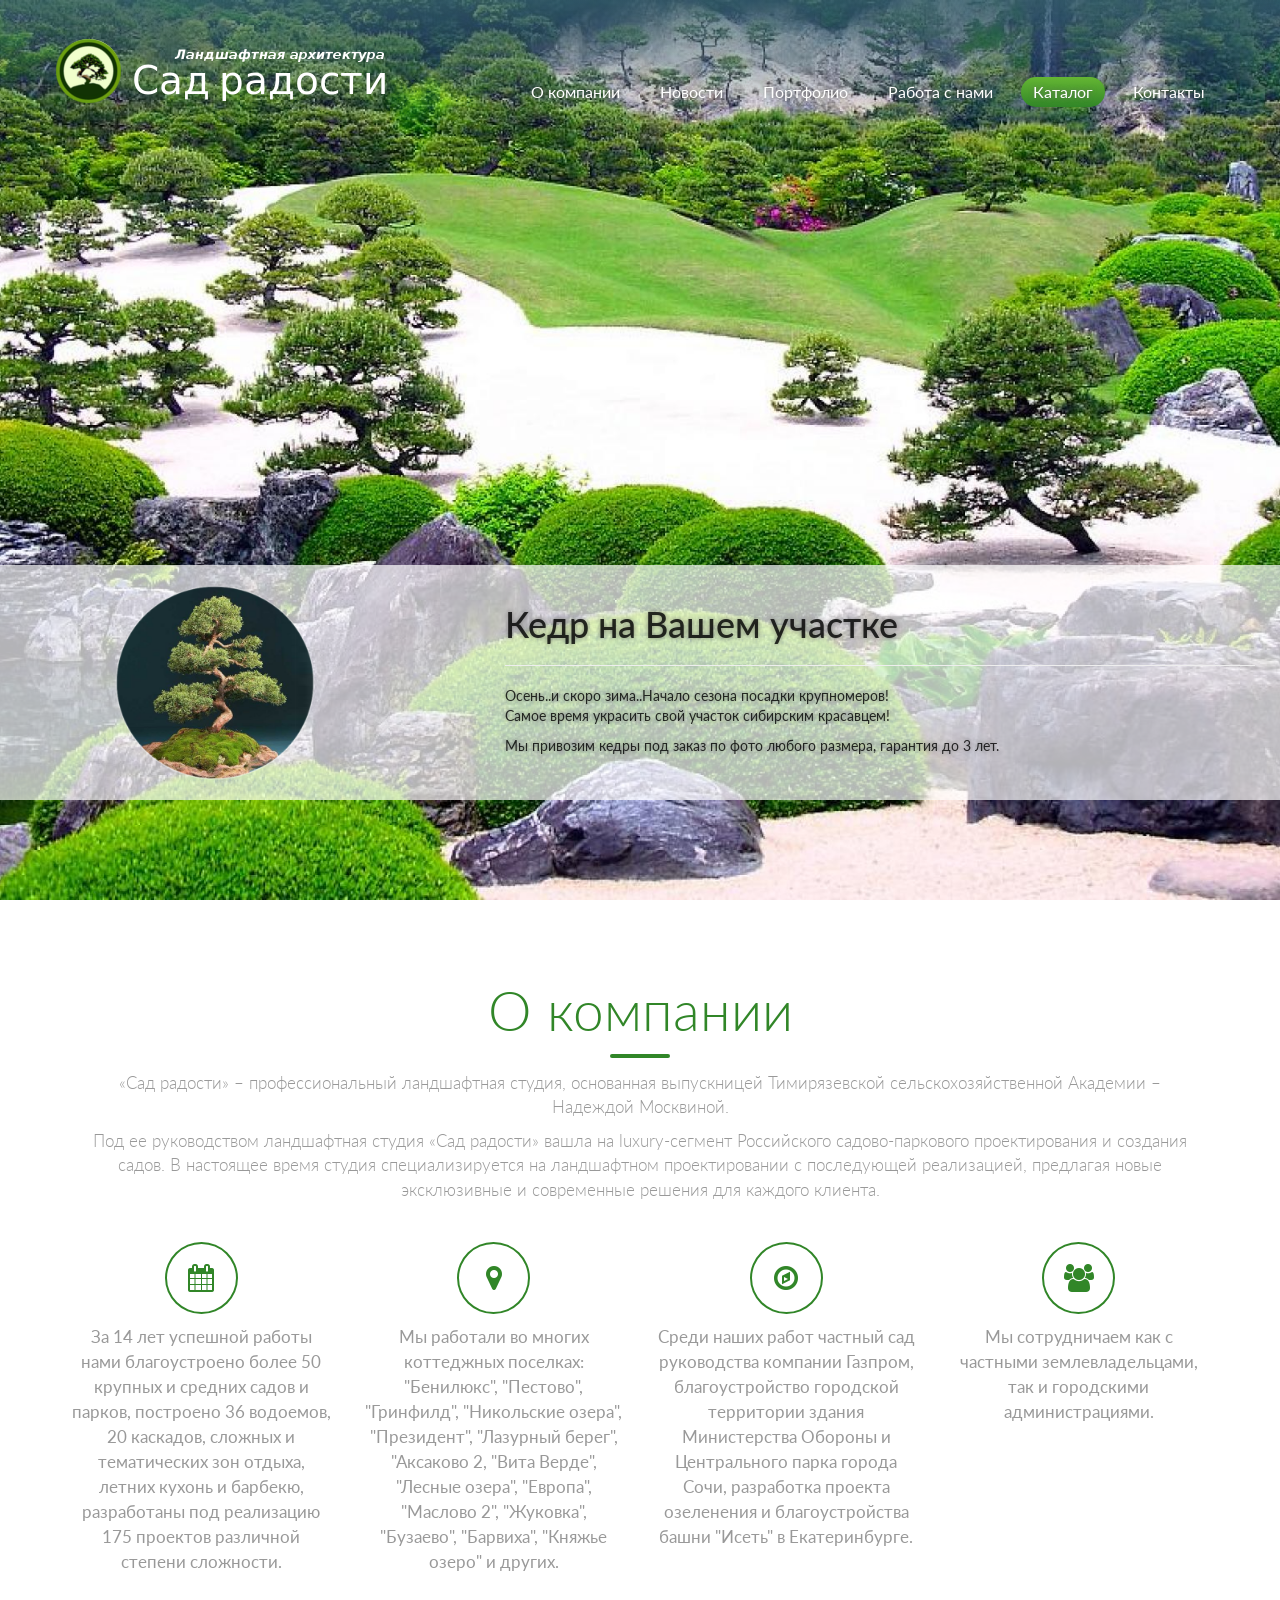
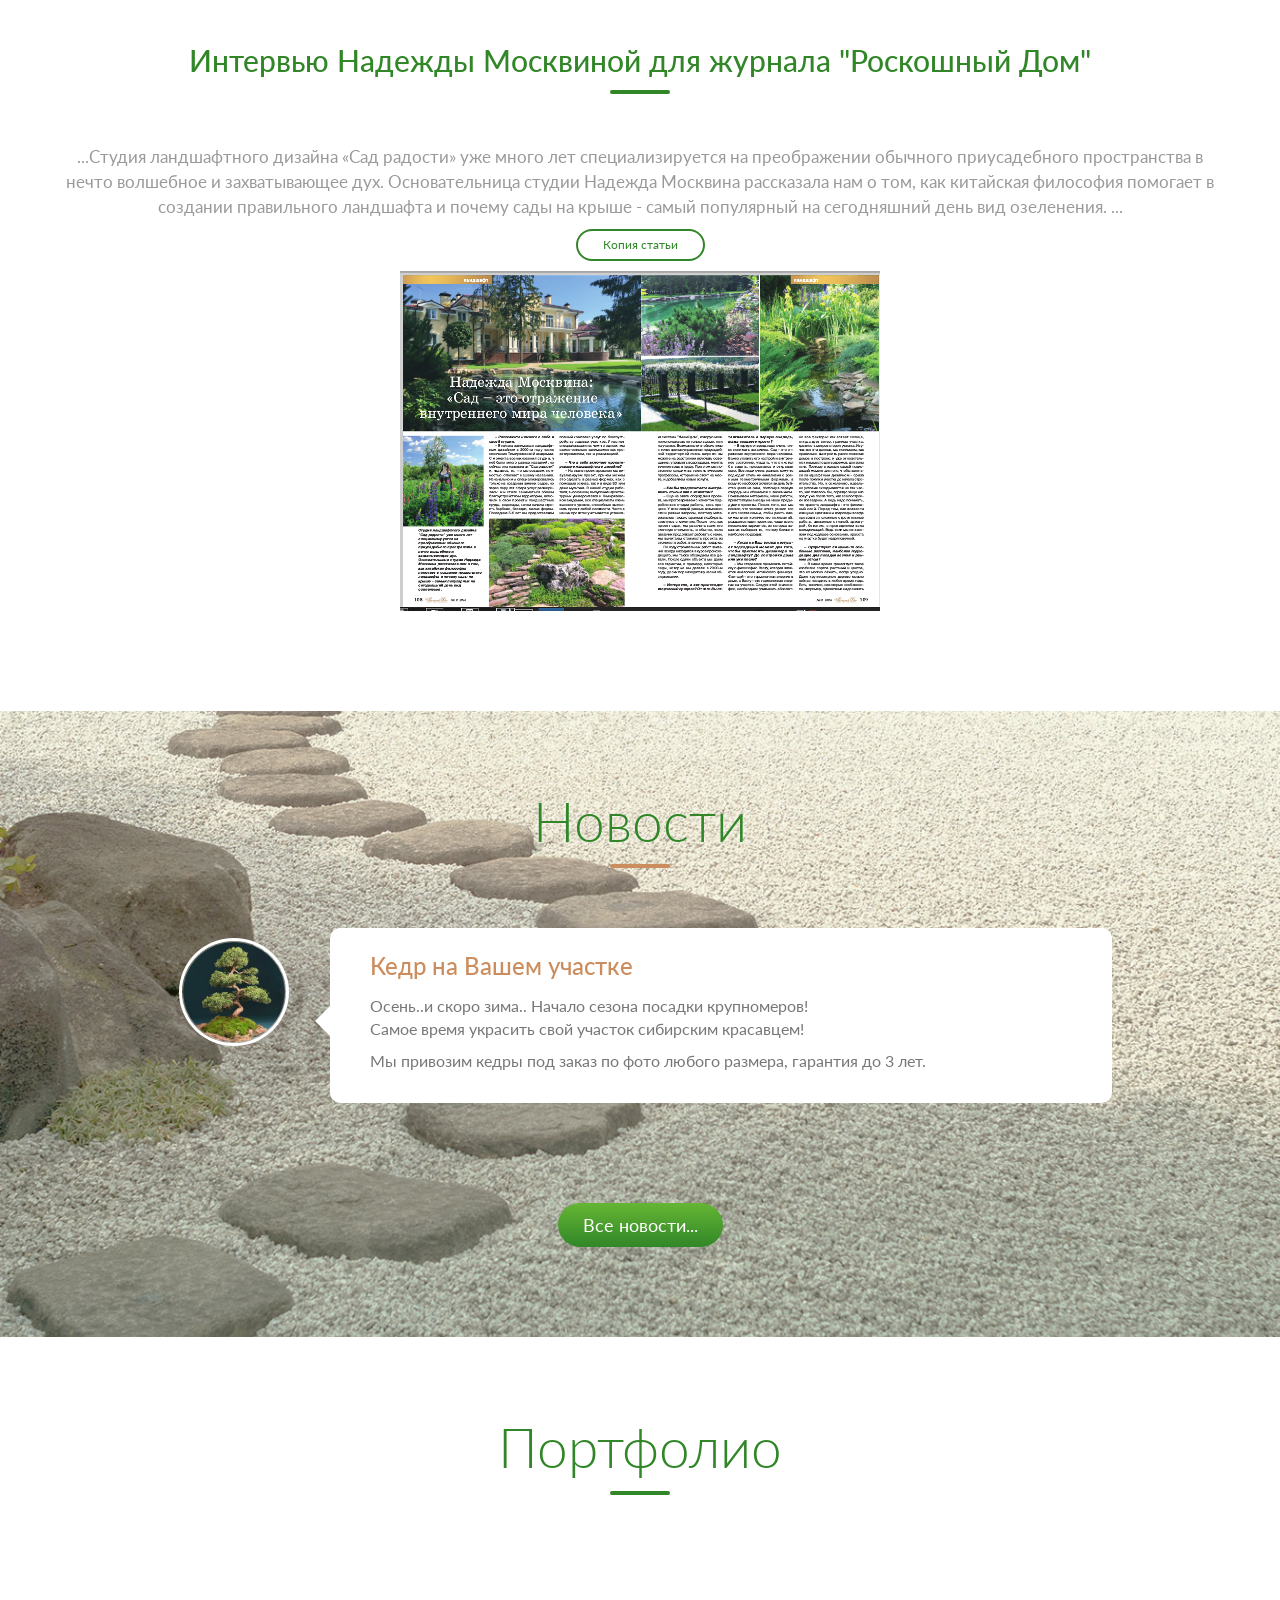
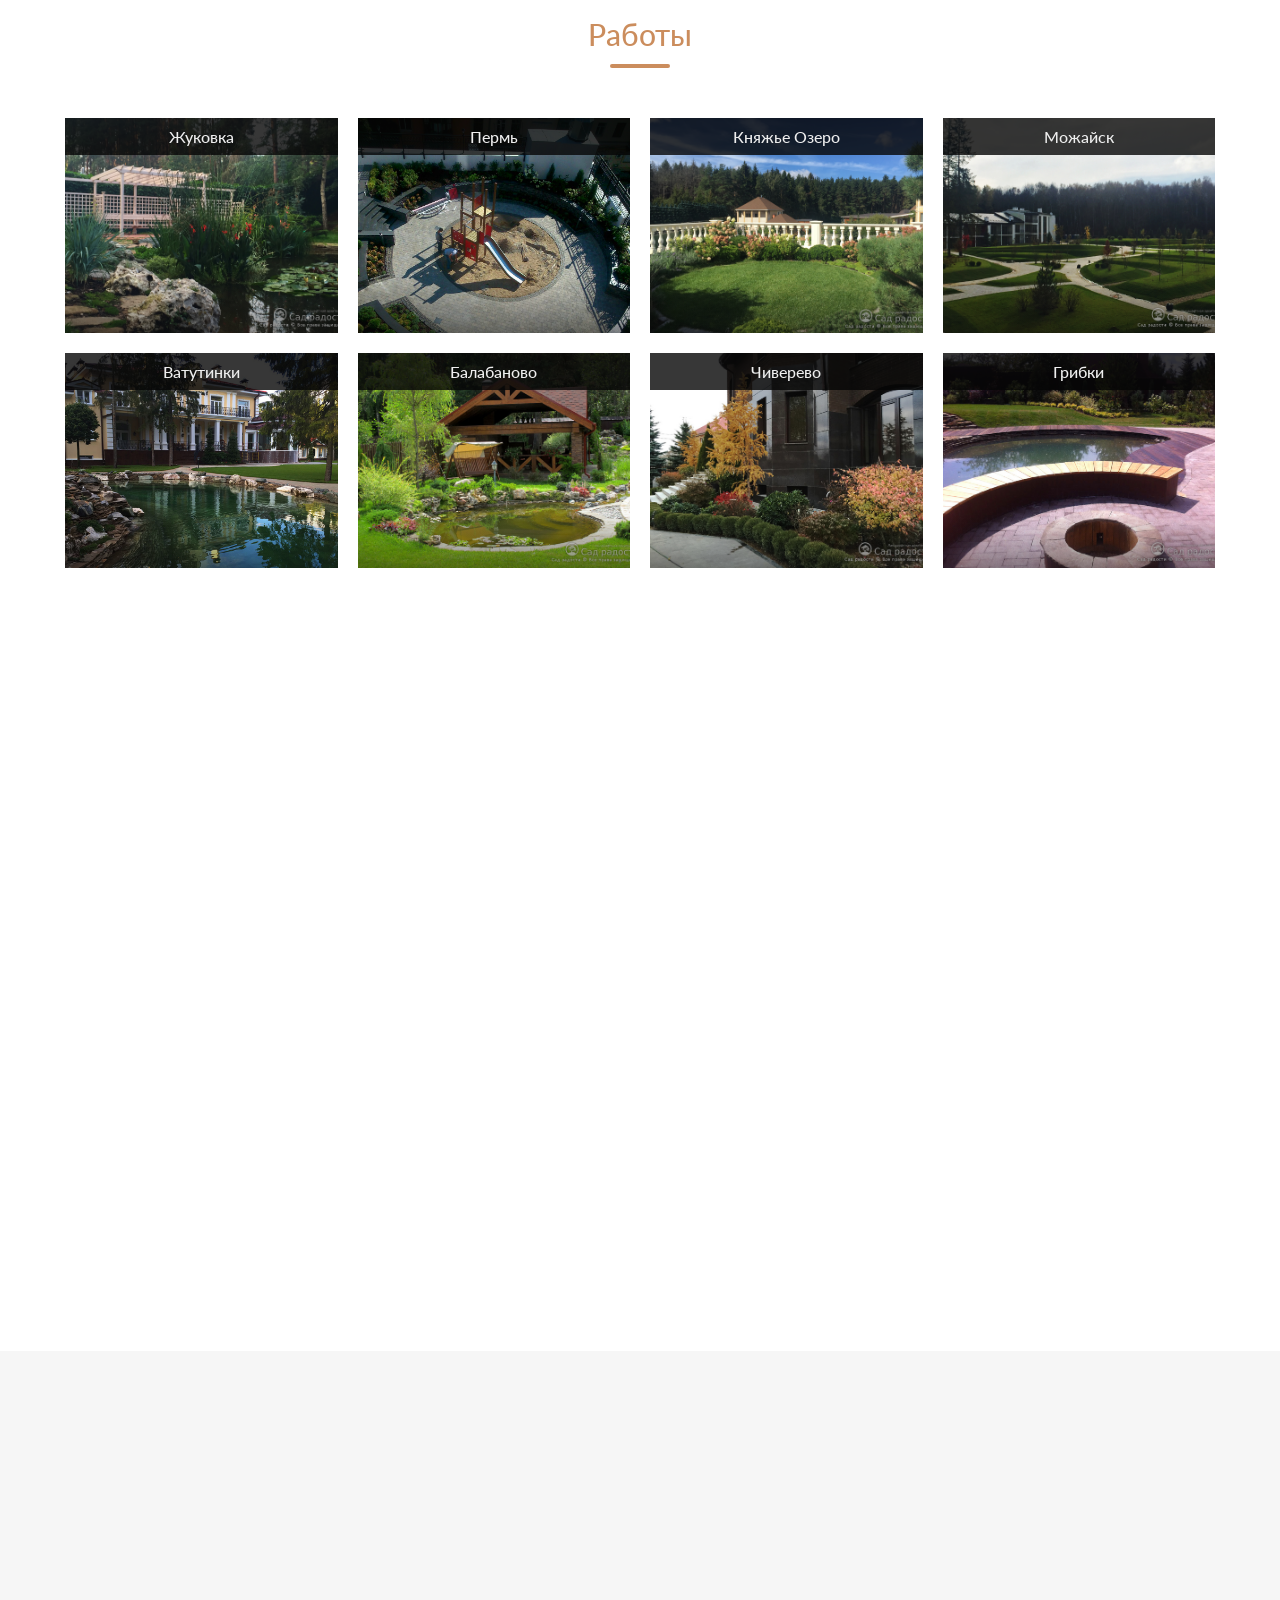
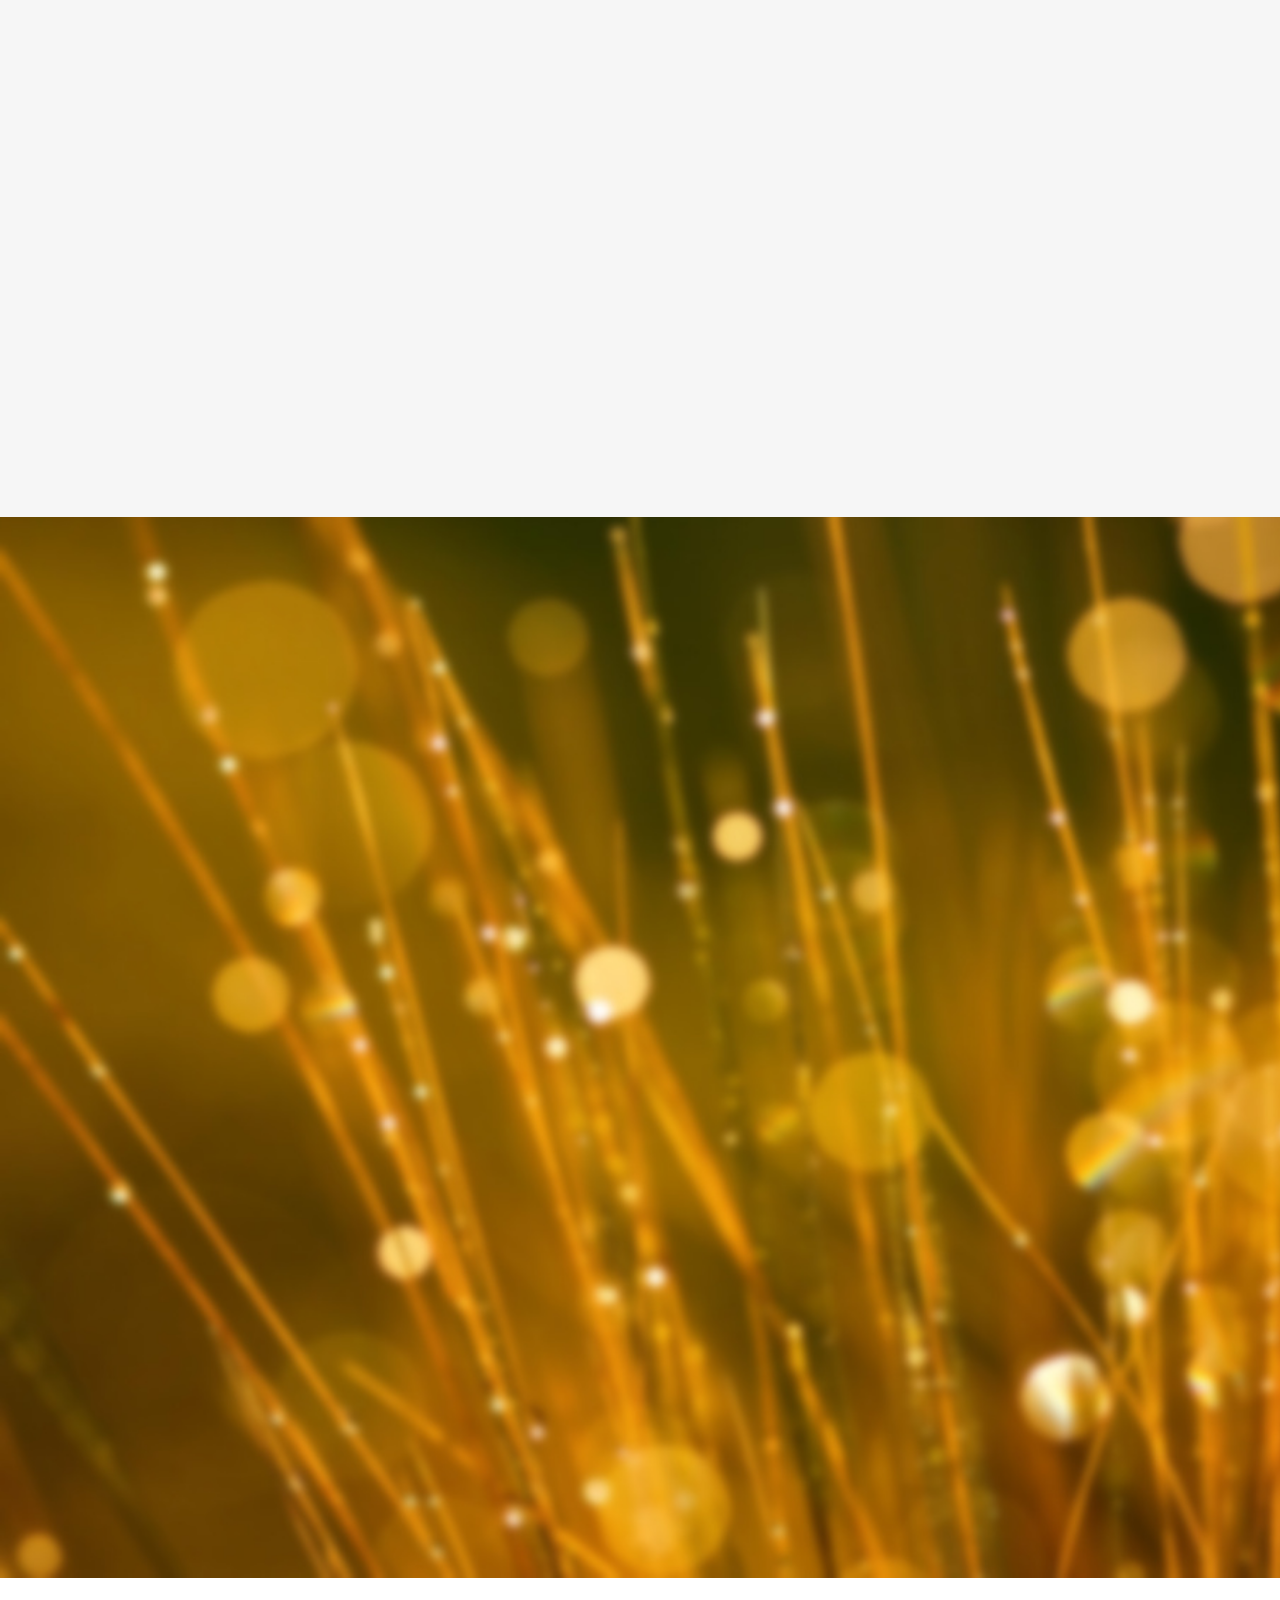
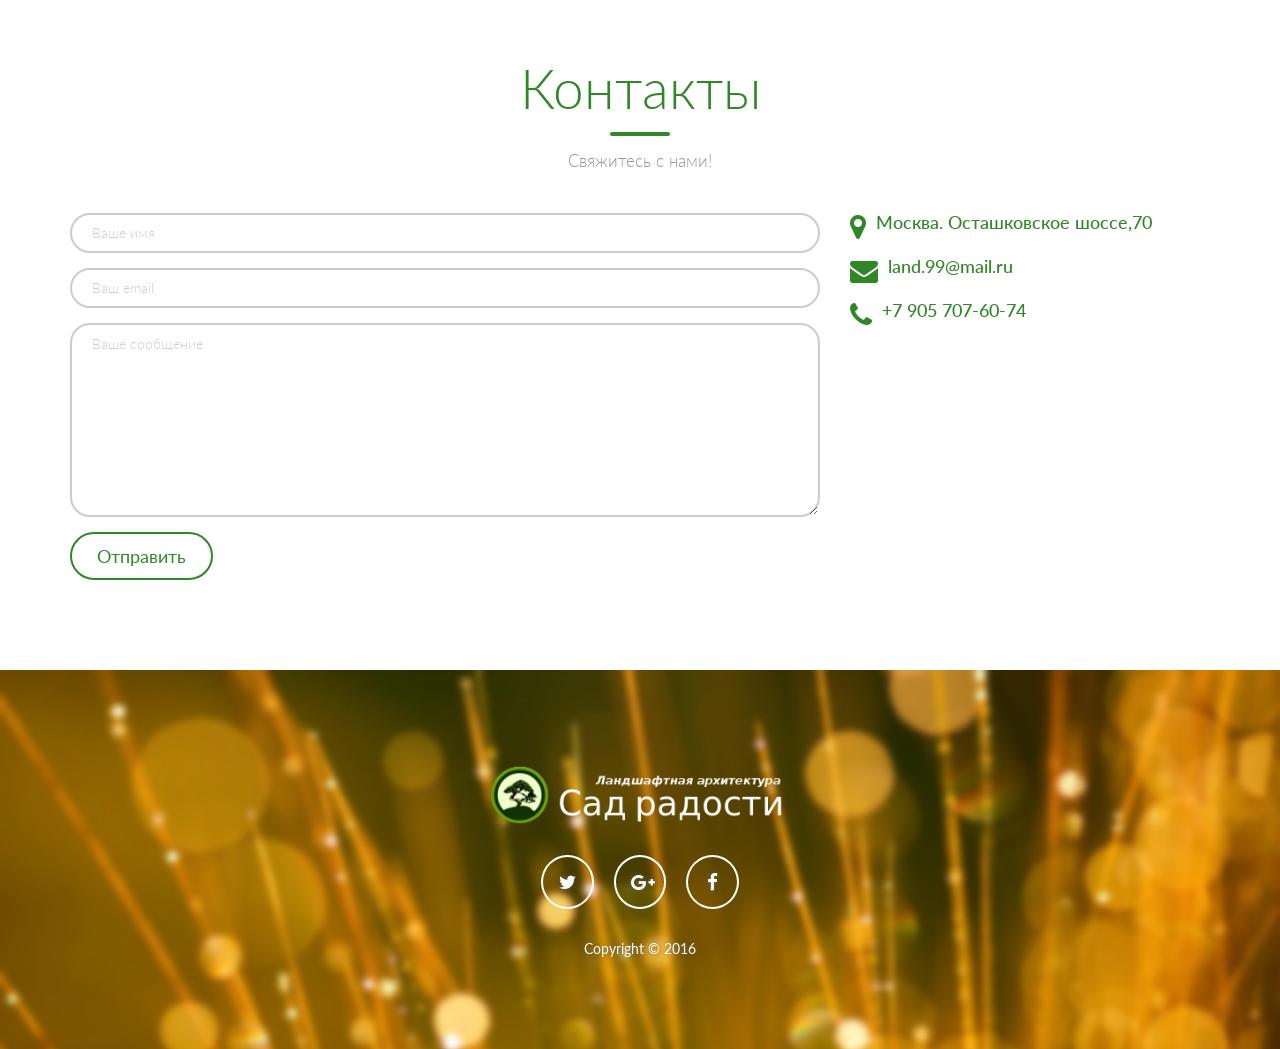
==== commit 438bde99: "updated: mosaic views, preview with pager, content updates" ====
--- a/index.html
+++ b/index.html
@@ -385,79 +385,96 @@
 					<!-- <p>Примеры проектов и работ</p> -->
 				</div>
 
-				<div class="filter scrollpoint sp-effect3">
-					<a href="javascript:void(0)" class="button js-filter-all active">Все</a>
-					<a href="javascript:void(0)" class="button js-filter-one">Работы</a>
-					<a href="javascript:void(0)" class="button js-filter-two">Проекты</a>
-				</div>
-				<div class="slider filtering scrollpoint sp-effect5" >
+				<div class="section-heading scrollpoint sp-effect3" id="screens-works">
+					<h2>Работы</h2>
+					<div class="divider"></div>
+					<!-- <p>Примеры проектов и работ</p> -->
+				</div>
+
+				<div data-sh-grid=true data-item-selector='a.grid-item' data-cols=4 class="mosaic scrollpoint sp-effect5" >
 					<!-- РАБОТЫ: (фильтр "one") -->
-					<div class="one">
-						<a href="works/zhukovka.html">
-						<h4>Жуковка</h4>
+						<a href="works/zhukovka.html" class="grid-item">
+							<h4>Жуковка</h4>
 							<img src="assets/img/portfolio/works/zhukovka/zhukovka.JPG" alt="" class="img-responsive">
 						</a>
-					</div>
-					<div class="one">
-						<a href="works/perm.html">
-						<h4>Пермь</h4>
+						<a href="works/perm.html" class="grid-item">
+							<h4>Пермь</h4>
 							<img src="assets/img/portfolio/works/perm/perm.JPG" alt="" class="img-responsive">
 						</a>
-					</div>
-					<div class="one">
-						<a href="works/mozhaisk.html">
-						<h4>Можайск</h4>
+						<a href="works/knazhye-ozero.html" class="grid-item">
+							<h4>Княжье Озеро</h4>
+							<img src="assets/img/portfolio/works/knazhye-ozero/knazhye-ozero.jpg" alt="" class="img-responsive">
+						</a>
+						<a href="works/mozhaisk.html" class="grid-item">
+							<h4>Можайск</h4>
 							<img src="assets/img/portfolio/works/mozhaisk/mozhaisk.JPG" alt="" class="img-responsive">
 						</a>
-					</div>
-					<div class="one">
-						<a href="works/vatutinky.html">
+						<a href="works/vatutinky.html" class="grid-item">
 							<h4>Ватутинки</h4>
 							<img src="assets/img/portfolio/works/vatutinky/vatutinky.jpg" alt="" class="img-responsive">
 						</a>
-					</div>
-					<div class="one">
-						<a href="works/balabanovo.html">
+						<a href="works/balabanovo.html" class="grid-item">
 							<h4>Балабаново</h4>
 							<img src="assets/img/portfolio/works/balabanovo/balabanovo.jpg" alt="" class="img-responsive">
 						</a>
-					</div>
-					<div class="one">
-						<a href="works/chivirevo.html">
-							<h4>Чивирево</h4>
-							<img src="assets/img/portfolio/works/chivirevo/chivirevo.jpg" alt="" class="img-responsive">
-						</a>
-					</div>
-					<div class="one">
-						<a href="works/gribky.html">
-						<h4>Грибки</h4>
+						<a href="works/chiverevo.html" class="grid-item">
+							<h4>Чиверево</h4>
+							<img src="assets/img/portfolio/works/chiverevo/chiverevo.jpg" alt="" class="img-responsive">
+						</a>
+						<a href="works/gribky.html" class="grid-item">
+							<h4>Грибки</h4>
 							<img src="assets/img/portfolio/works/gribky/gribky.jpg" alt="" class="img-responsive">
 						</a>
-					</div>
-					<div class="one">
-						<a href="works/bogorodskoye.html">
+						<a href="works/bogorodskoye.html" class="grid-item">
 							<h4>Богородское</h4>
 							<img src="assets/img/portfolio/works/bogorodskoye/bogorodskoye.jpg" alt="" class="img-responsive">
 						</a>
-					</div>
+
+				</div>
+
+				<div class="section-heading scrollpoint sp-effect3" id="screens-projects">
+					<h2>Проекты</h2>
+					<div class="divider"></div>
+					<!-- <p>Примеры проектов и работ</p> -->
+				</div>
+
+				<div data-sh-grid=true data-item-selector='a.grid-item' data-cols=3 class="mosaic scrollpoint sp-effect5" >
+
 					<!-- ПРОЕКТЫ: (фильтр "two") -->
-					<div class="two">
+
+					<a href="projects/mozhaisk.html" class="grid-item">
+						<h4>Можайск</h4>
+						<img src="assets/img/portfolio/projects/mozhaisk/mozhaisk.jpg" alt="" class="img-responsive">
+					</a>
+
+					<a href="projects/perm.html" class="grid-item">
+						<h4>Пермь</h4>
+						<img src="assets/img/portfolio/projects/perm/perm.jpg" alt="" class="img-responsive">
+					</a>
+
+					<a href="projects/chiverevo.html" class="grid-item">
+						<h4>Чиверево</h4>
+						<img src="assets/img/portfolio/projects/chiverevo/chiverevo.jpg" alt="" class="img-responsive">
+					</a>
+
+<!-- 					<a href="projects/saloniki.html" class="grid-item">
+						<h4>Чиверево-2</h4>
+						<img src="assets/img/portfolio/projects/chiverevo-2/chiverevo-2.jpg" alt="" class="img-responsive">
+					</a>
+ -->
+<!-- 					<a href="projects/saloniki.html" class="grid-item">
+						<h4>Княжье Озеро</h4>
+						<img src="assets/img/portfolio/projects/knazhye-ozero/knazhye-ozero.jpg" alt="" class="img-responsive">
+					</a>
+ -->
+<!-- 					<a href="projects/saloniki.html" class="grid-item">
 						<h4>Салоники</h4>
 						<img src="assets/img/portfolio/projects/saloniki/saloniki.jpg" alt="" class="img-responsive">
-					</div>
-					<div class="two">
-						<h4>Чивирево</h4>
-						<img src="assets/img/portfolio/projects/chivirevo/chivirevo.jpg" alt="" class="img-responsive">
-					</div>
-					<div class="two">
-						<h4>Чивирево-2</h4>
-						<img src="assets/img/portfolio/projects/chivirevo-2/chivirevo-2.jpg" alt="" class="img-responsive">
-					</div>
-					<div class="two">
-						<h4>Княжье Озеро</h4>
-						<img src="assets/img/portfolio/projects/knazhye-ozero/knazhye-ozero.jpg" alt="" class="img-responsive">
-					</div>
-				</div>
+					</a>
+ -->
+ 				</div>
+
+
 			</div>
 		</section>
 		<!-- end of PORTFOLIO block -->
@@ -472,7 +489,7 @@
 				<div class="row">
 					<div class="col-md-4 col-sm-4 scrollpoint sp-effect1">
 						<div class="media text-right feature">
-							<a class="pull-right" href="#">
+							<a class="pull-right" href="#contacts">
 								<i class="fa fa-envelope fa-2x"></i>
 							</a>
 							<div class="media-body">
@@ -481,7 +498,7 @@
 							</div>
 						</div>
 						<div class="media text-right feature">
-							<a class="pull-right" href="#">
+							<a class="pull-right" href="#contacts">
 								<i class="fa fa-automobile fa-2x"></i>
 							</a>
 							<div class="media-body">
@@ -489,8 +506,36 @@
 								Топосъемка участка, замеры, техническое задание
 							</div>
 						</div>
+
 						<div class="media text-right feature">
-							<a class="pull-right" href="#">
+							<a class="pull-right" href="#screens-projects">
+								<i class="fa fa-comments fa-2x"></i>
+							</a>
+							<div class="media-body">
+								<h3 class="media-heading">Проектирование</h3>
+								Ландшафтное проектирование. Генплан и его утверждение
+							</div>
+						</div>
+						<div class="media text-right feature">
+							<a class="pull-right" href="#screens-projects">
+								<i class="fa fa-map-marker fa-2x"></i>
+							</a>
+							<div class="media-body">
+								<h3 class="media-heading">Рабочие чертежи</h3>
+								Рабочие чертежи стадии "проект"
+							</div>
+						</div>
+
+					</div>
+
+					<div class="col-md-4 col-sm-4" >
+						<img src="assets/img/vertical.png" class="img-responsive scrollpoint sp-effect5" alt="">
+					</div>
+
+					<div class="col-md-4 col-sm-4 scrollpoint sp-effect2">
+
+						<div class="media feature">
+							<a class="pull-left" href="#price-table">
 								<i class="fa fa-calculator fa-2x"></i>
 							</a>
 							<div class="media-body">
@@ -498,31 +543,9 @@
 								Составление сметной стоимости работ и их согласование 
 							</div>
 						</div>
-						<div class="media text-right feature">
-							<a class="pull-right" href="#">
-								<i class="fa fa-comments fa-2x"></i>
-							</a>
-							<div class="media-body">
-								<h3 class="media-heading">Проектирование</h3>
-								Ландшафтное проектирование. Генплан и его утверждение
-							</div>
-						</div>
-					</div>
-					<div class="col-md-4 col-sm-4" >
-						<img src="assets/img/vertical.png" class="img-responsive scrollpoint sp-effect5" alt="">
-					</div>
-					<div class="col-md-4 col-sm-4 scrollpoint sp-effect2">
+
 						<div class="media feature">
-							<a class="pull-left" href="#">
-								<i class="fa fa-map-marker fa-2x"></i>
-							</a>
-							<div class="media-body">
-								<h3 class="media-heading">Рабочие чертежи</h3>
-								Рабочие чертежи стадии "проект"
-							</div>
-						</div>
-						<div class="media feature">
-							<a class="pull-left" href="#">
+							<a class="pull-left" href="#screens-works">
 								<i class="fa fa-cog fa-2x"></i>
 							</a>
 							<div class="media-body">
@@ -531,7 +554,7 @@
 							</div>
 						</div>
 						<div class="media feature">
-							<a class="pull-left" href="#">
+							<a class="pull-left" href="#price-table">
 								<i class="fa fa-wrench fa-2x"></i>
 							</a>
 							<div class="media-body">
@@ -591,8 +614,10 @@
 						</div>
 					</div>
 
-					<h2>Прайс-лист</h2>
-					<p>Вы можете скачать наш прайс-лист. Выберите удобный для вас формат</p>
+					<div id="price-table">
+						<h2>Прайс-лист</h2>
+						<p>Вы можете скачать наш прайс-лист. Выберите удобный для вас формат</p>
+					</div>
 				</div>
 				
 				<div class="row">
@@ -709,6 +734,9 @@
 	<script src="assets/js/rs-plugin/js/jquery.themepunch.plugins.min.js"></script>
 	<script src="assets/js/rs-plugin/js/jquery.themepunch.revolution.min.js"></script>
 	<script src="assets/js/waypoints.min.js"></script>
+
+	<script src="assets/js/gallery/js/gallery.js"></script>
+
 	<script src="assets/js/scripts.js"></script>
 	<script>
 		$(document).ready(function() {
--- a/assets/css/styles.css
+++ b/assets/css/styles.css
@@ -360,7 +360,7 @@
 section#reviews .review-filtering .slick-dots li button:before {
   display: none;
 }
-section#screens .slider,
+
 section#getApp .slider {
   margin: 50px 0;
 }
@@ -371,11 +371,12 @@
   padding-top: 10px; 
   padding-bottom: 10px;
   padding-left: 5px;
-  padding-right: 5px
+  padding-right: 5px;
   overflow-y: auto; 
   font-size: 10px;
 }
-section#screens .slider div img,
+
+*[data-sh-grid] div img,
 section#getApp .slider div img {
 /*  -webkit-border-radius: 20px;
   -moz-border-radius: 20px;
@@ -386,7 +387,7 @@
   padding-top: 0px;
   display: inline;
 }
-section#screens .slider div h4,
+section#screens *[data-sh-grid] div h4,
 section#getApp .slider div h4 {
   text-align: center;
   /*margin-top: 40px;*/
@@ -394,17 +395,21 @@
 
   margin-top: 0;
   margin-bottom: 0;
-  margin-left: 10px;
-  margin-right: 10px;
   padding-top: 10px;
   padding-bottom: 10px;
 
   /*color: #ffb139;*/
   /*background-color: #318628;*/
   background-color: rgba(5,5,5,0.8);
-  border-top-left-radius: 10px;
-  border-top-right-radius: 10px;
-}
+}
+
+section#screens .slider div h4 {
+  margin-left: 10px;
+  margin-right: 10px;
+  border-top-left-radius: 5px;
+  border-top-right-radius: 5px;
+}
+
 section#getApp .slider div a {
   color: #ffffff;
   font-size: 12px;
@@ -412,7 +417,7 @@
 section#getApp .slider div h4 {
   background-color: rgba(5,5,5,0.8);
 }
-section#screens .slider .slick-dots li button,
+section#screens *[data-sh-grid] .slick-dots li button,
 section#getApp .slider .slick-dots li button {
   -webkit-border-radius: 5em;
   -moz-border-radius: 5em;
@@ -1047,7 +1052,8 @@
 section#getApp p {
   color: #ffffff;
 }
-section#screens .slider div img {
+section#screens .slider div img,
+section#screens *[data-sh-grid] div img {
   /*border: 2px solid #e5e5e5;*/
 }
 section#screens .slider div.slick-slide {
@@ -1057,6 +1063,12 @@
   border-radius: 5px;
   background-color: #333333;
 */}
+
+.slider div.slick-slide h4 {
+  margin-left: 10px;
+  margin-right: 10px;
+}
+
 section#getApp .slider div.slick-slide {
   height: 300px;
   overflow-y: hidden;
@@ -1078,3 +1090,80 @@
 section.story p {
   color: #333333;
 }
+
+
+/*Grid cells*/
+*[data-sh-grid] div.row {
+  /*margin-bottom: 20px;*/
+}
+
+*[data-sh-grid] div.row > div {
+  padding-left: 0;
+  padding-right: 0;
+  padding-bottom: 10px;
+
+  border: 10px solid #ffffff;
+  border-radius: 7px;
+/*  margin-left: 5px;
+  margin-right: 5px;
+*/
+  height: 235px;
+  max-height:235px;
+  overflow-y: hidden;
+}
+
+*[data-sh-grid] div.row > div:hover {
+  border-width: 7px;
+  transition: .5s all;
+}
+
+*[data-sh-grid] div.row img {
+  vertical-align: bottom;
+}
+
+*[data-sh-grid] div.row > div h4 {
+  margin-left: 0;
+  margin-right: 0;
+}
+
+/* Grid item foreground*/
+*[data-sh-grid] div.row div h4 + div {
+  content: '';
+  line-height: 100%;
+  height: 100%;
+}
+
+/* Scroll "anchors" below navbar: */
+div[id] > h2 {
+  padding-top: 63px;
+}
+
+/* Image gallery buttons */
+.gallery-back-button,
+.gallery-forward-button {
+  position: fixed;
+  display: block;
+  top: 10%;
+  font-size: 40px;
+  line-height: 40px;
+  text-align: center;
+  padding-left: 5px;
+  padding-right: 5px;
+  /*width: 40px;*/
+  /*height: 60px;*/
+  overflow: hidden;
+  color: #eeeeee;
+  background-color: rgba(0,0,0,0.2);
+  border: 3px solid rgba(255,255,255,0.8);
+  border-radius: 50%;
+
+  text-decoration: none;
+}
+
+.gallery-back-button:hover,
+.gallery-forward-button:hover {
+  color: #ffffff;
+}
+
+.gallery-back-button { left:5%;}
+.gallery-forward-button {right:5%;}
--- a/assets/css/theme.css
+++ b/assets/css/theme.css
@@ -373,4 +373,59 @@
 /*Hide numbers on production*/
 .slide-number {
 	display: none;
+}
+
+*[data-sh-grid] h1,
+*[data-sh-grid] h2,
+*[data-sh-grid] h3,
+*[data-sh-grid] h4,
+*[data-sh-grid] h5 {
+  color: #eeeeee;
+}
+
+#screens h2 {
+  color: #cb8d5d;
+}
+#screens h2 + .divider:after{
+  border-color: #cb8d5d;
+  background-color: #cb8d5d;
+}
+
+/* Grid item foreground*/
+*[data-sh-grid] div.row div h4 + div {
+  /*background-color: rgba(10,10,10,0.5);*/
+  /* Old browsers */
+  background: -moz-linear-gradient(0deg, rgba(9,9,9,0.7) 0%, rgba(255,255,255,0.0) 40%);
+  /* FF3.6+ */
+  background: -webkit-gradient(linear, left top, right bottom, color-stop(0%, rgba(9,9,9,0.7)), color-stop(40%, rgba(255,255,255,0.0)));
+  /* Chrome,Safari4+ */
+  background: -webkit-linear-gradient(0deg, rgba(9,9,9,0.7) 0%, rgba(255,255,255,0.0) 40%);
+  /* Chrome10+,Safari5.1+ */
+  background: -o-linear-gradient(0deg, rgba(9,9,9,0.7) 0%, rgba(255,255,255,0.0) 40%);
+  /* Opera 11.10+ */
+  background: -ms-linear-gradient(0deg, rgba(9,9,9,0.7) 0%, rgba(255,255,255,0.0) 40%);
+  /* IE10+ */
+  background: linear-gradient(0deg, rgba(9,9,9,0.7) 0%, rgba(255,255,255,0.0) 40%);
+  /* W3C */
+  filter: progid:DXImageTransform.Microsoft.gradient(startColorstr=rgba(9,9,9,0.7), endColorstr=rgba(255,255,255,0.0), GradientType=1);
+  /* IE6-9 fallback on horizontal gradient */
+}
+
+*[data-sh-grid] div.row div:hover h4 + div {
+  background: transparent;
+}
+
+
+section.story .section-heading + div {
+  font-size: 17px;
+  color: rgba(0,0,0,0,9);
+  text-align: justify;
+}
+
+section.story .divider + p {
+  font-size: 20px;
+}
+
+section.toned {
+  background-color: rgba(220,220,220,1);
 }
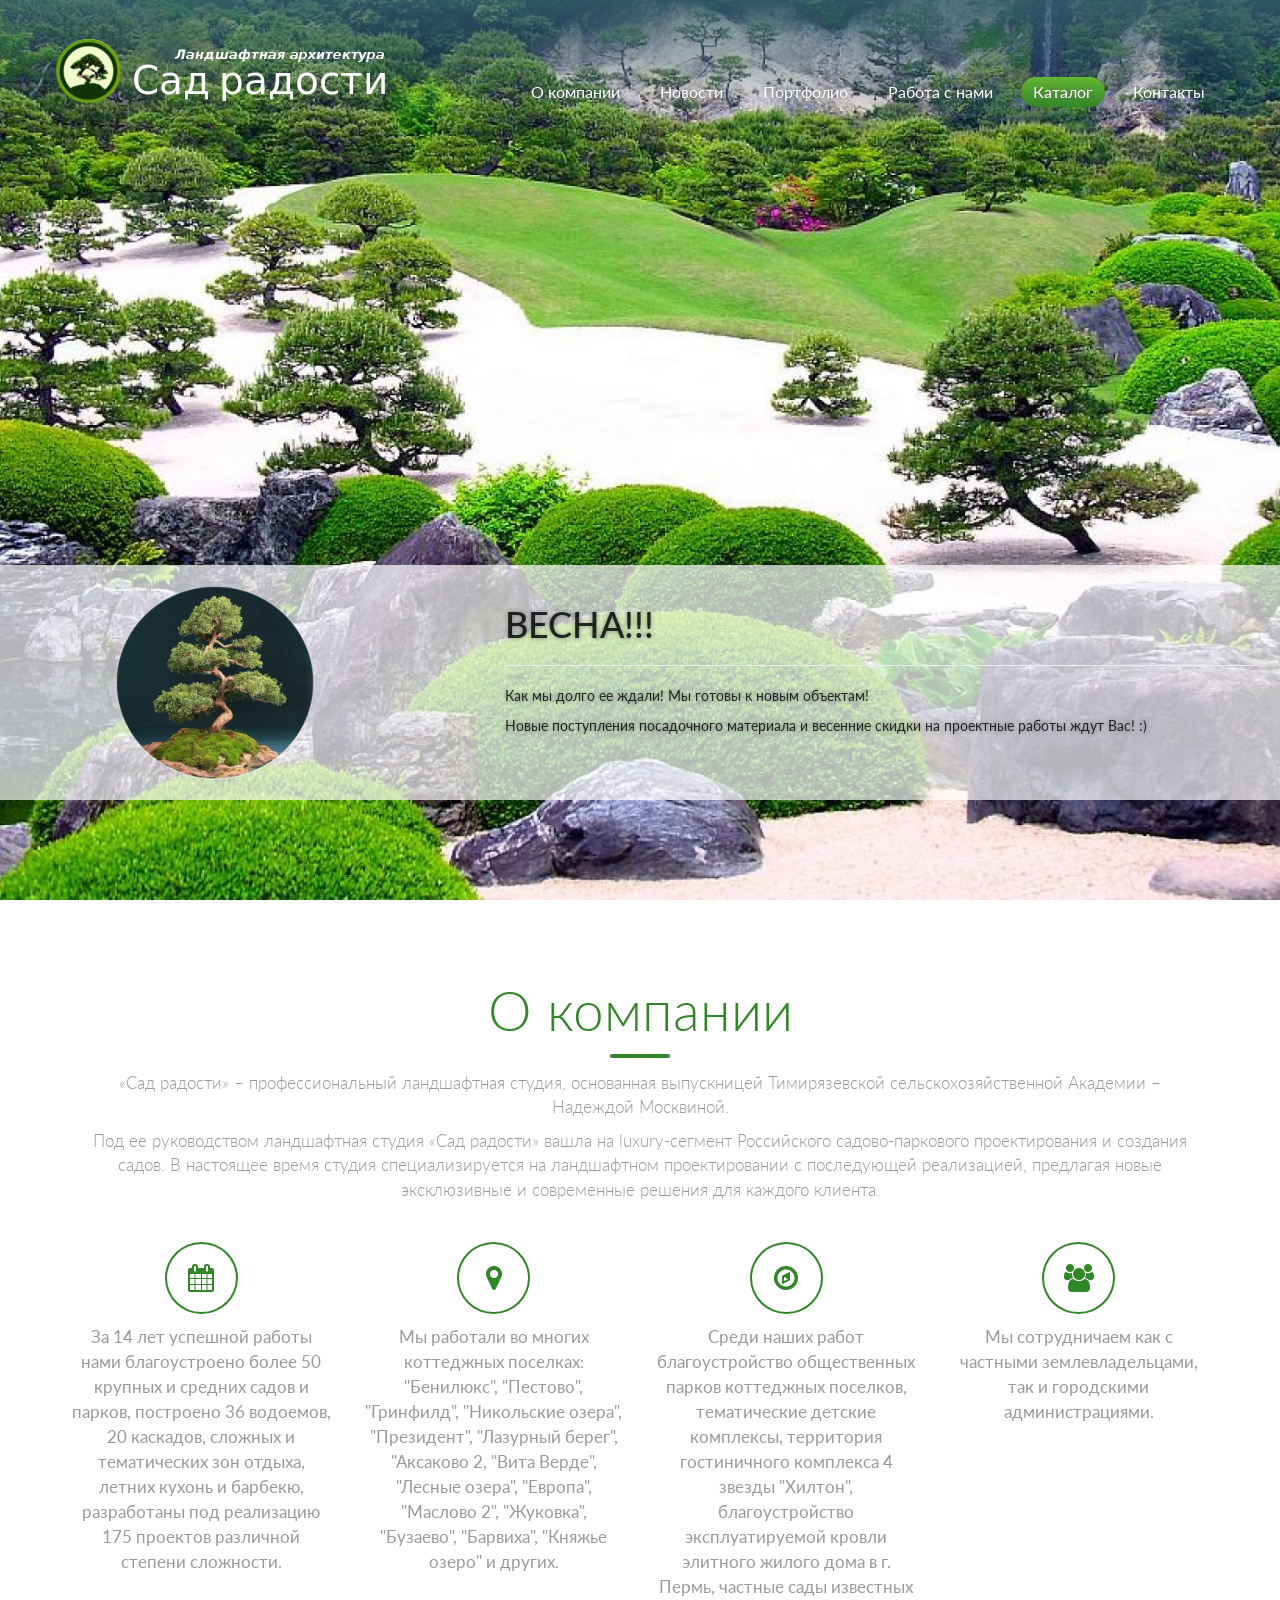
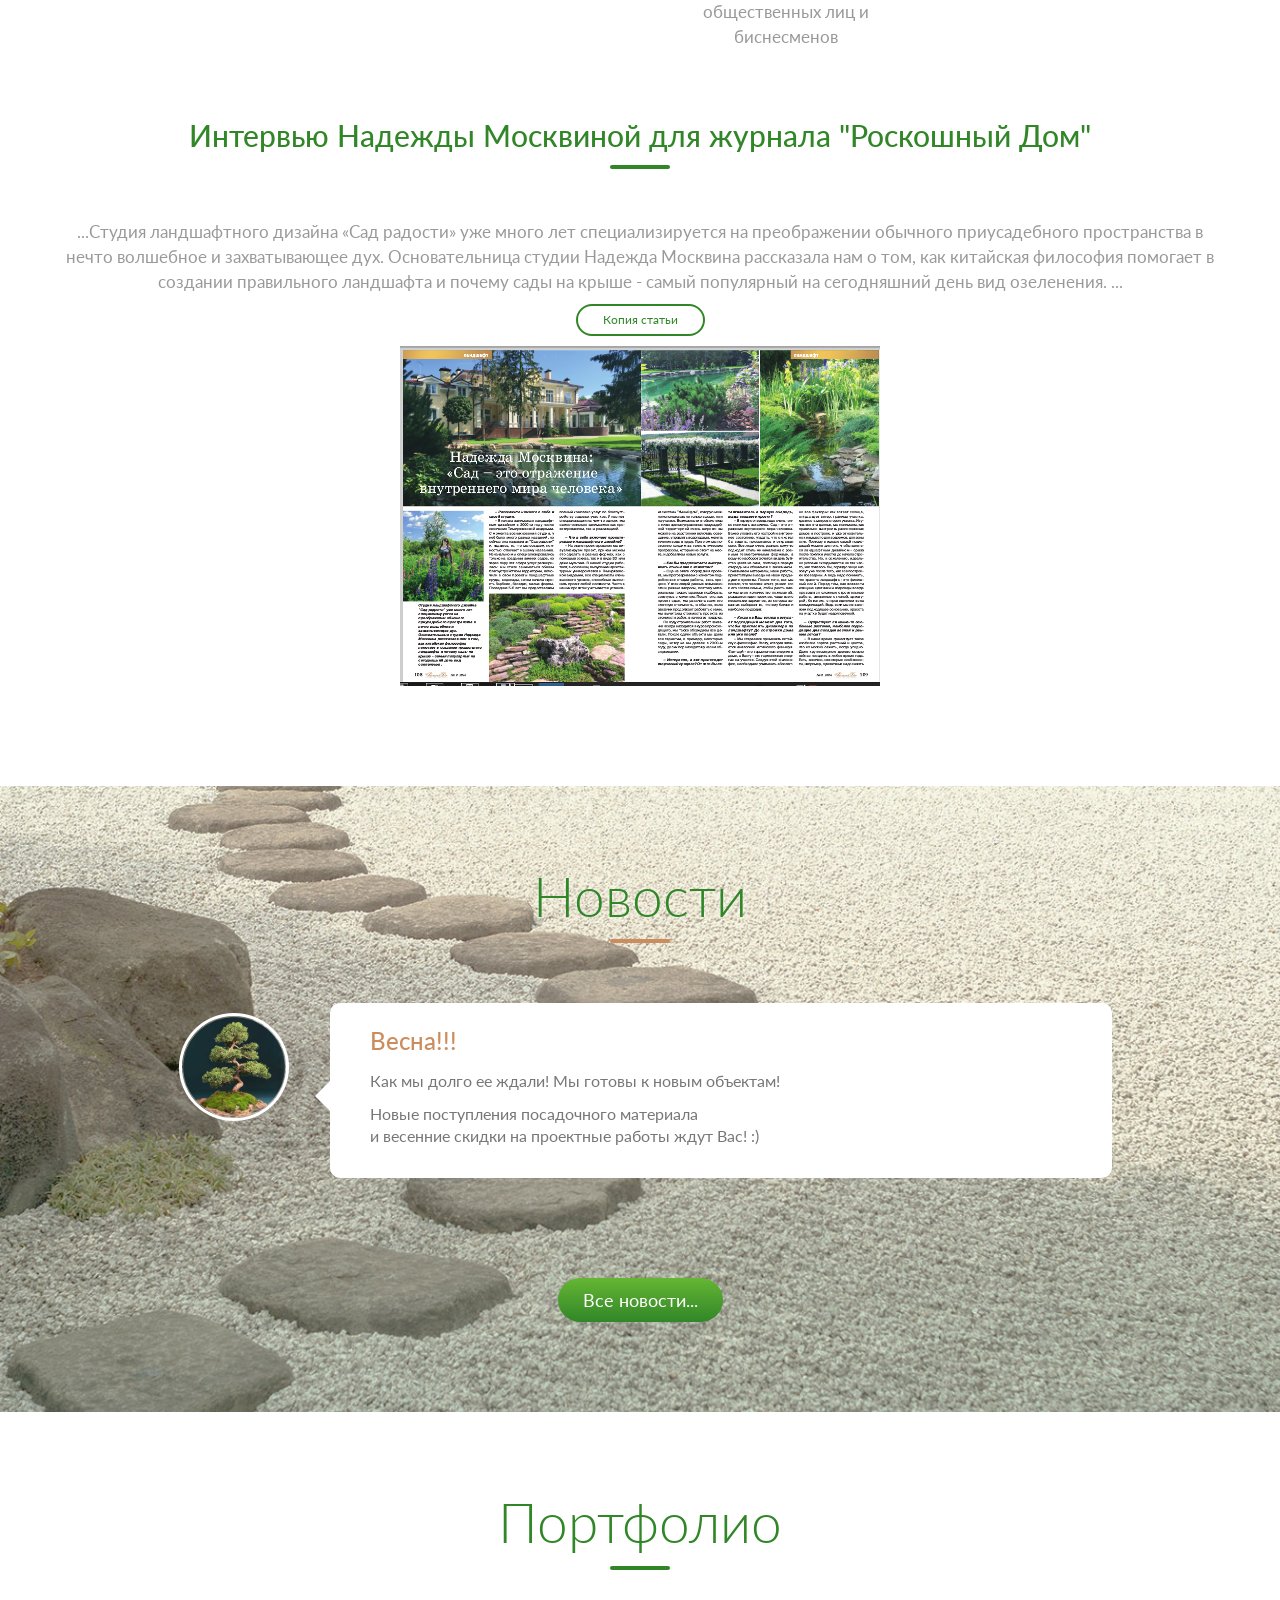
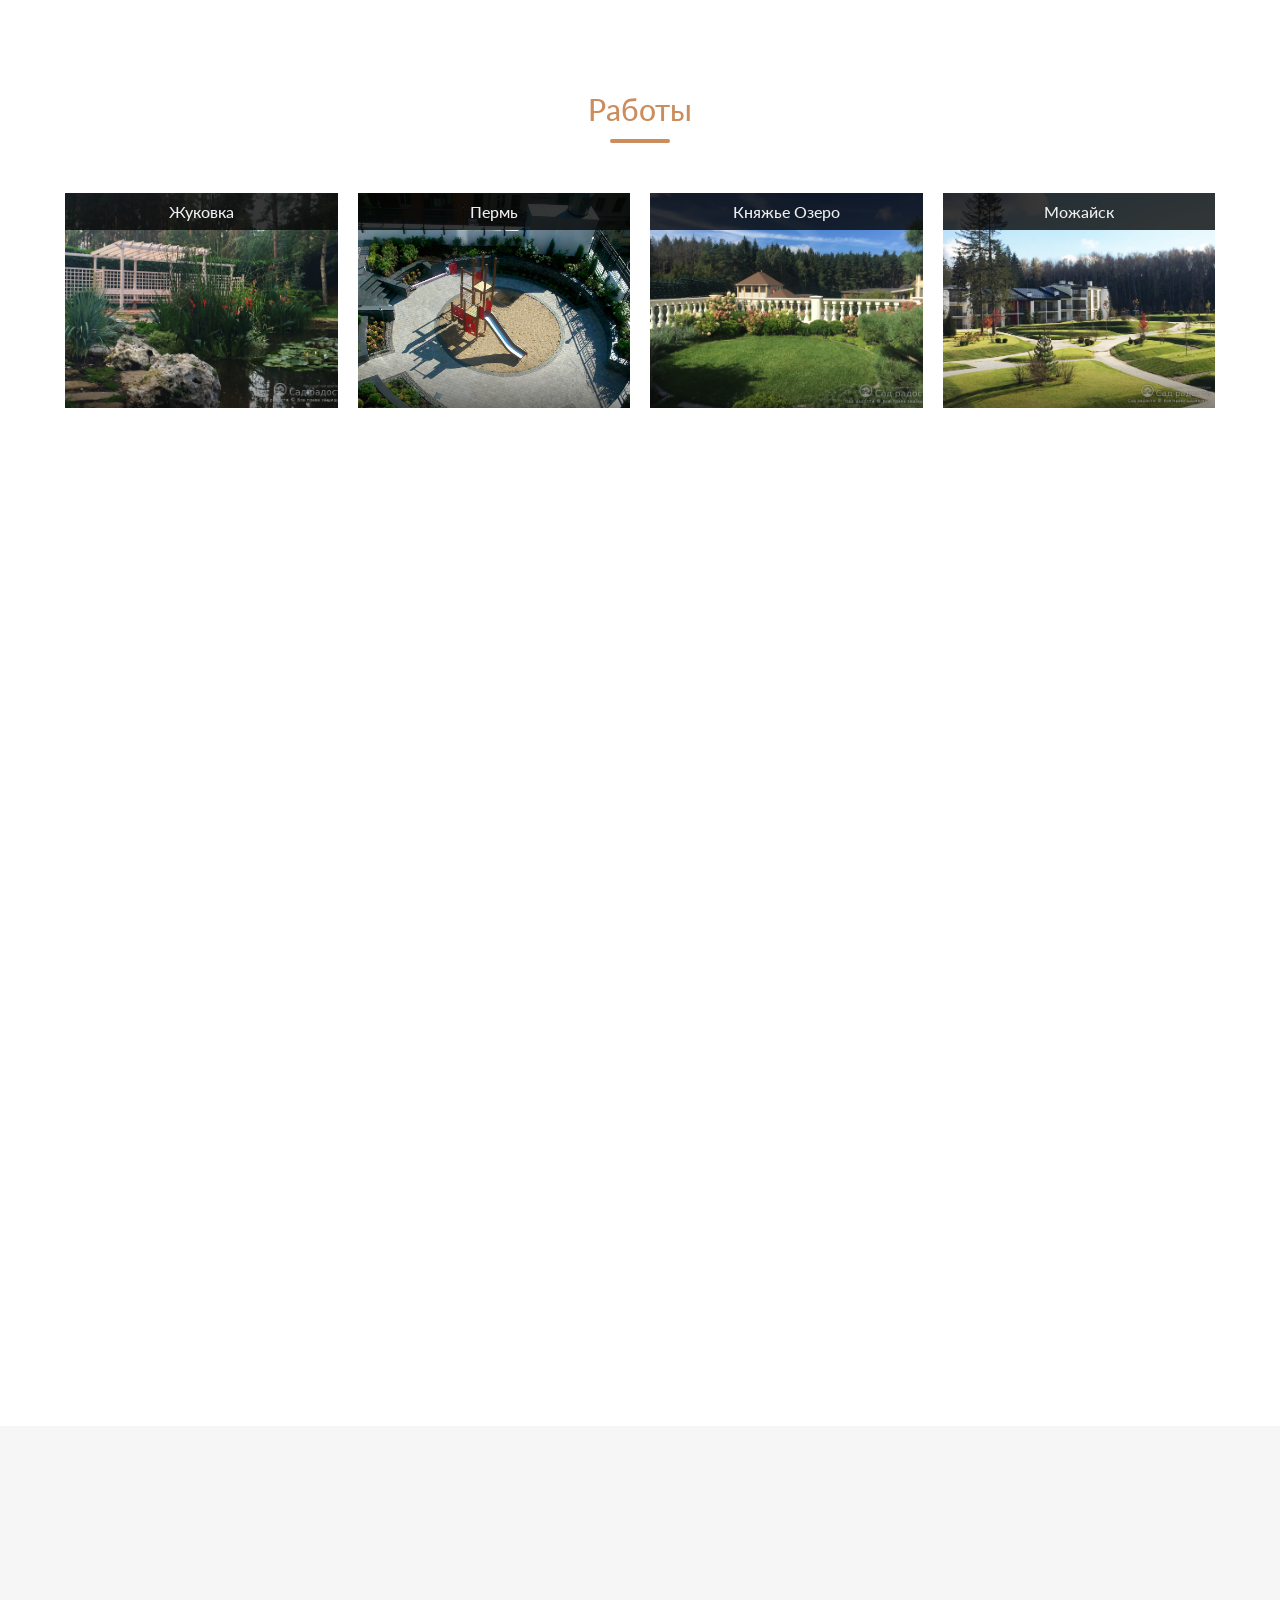
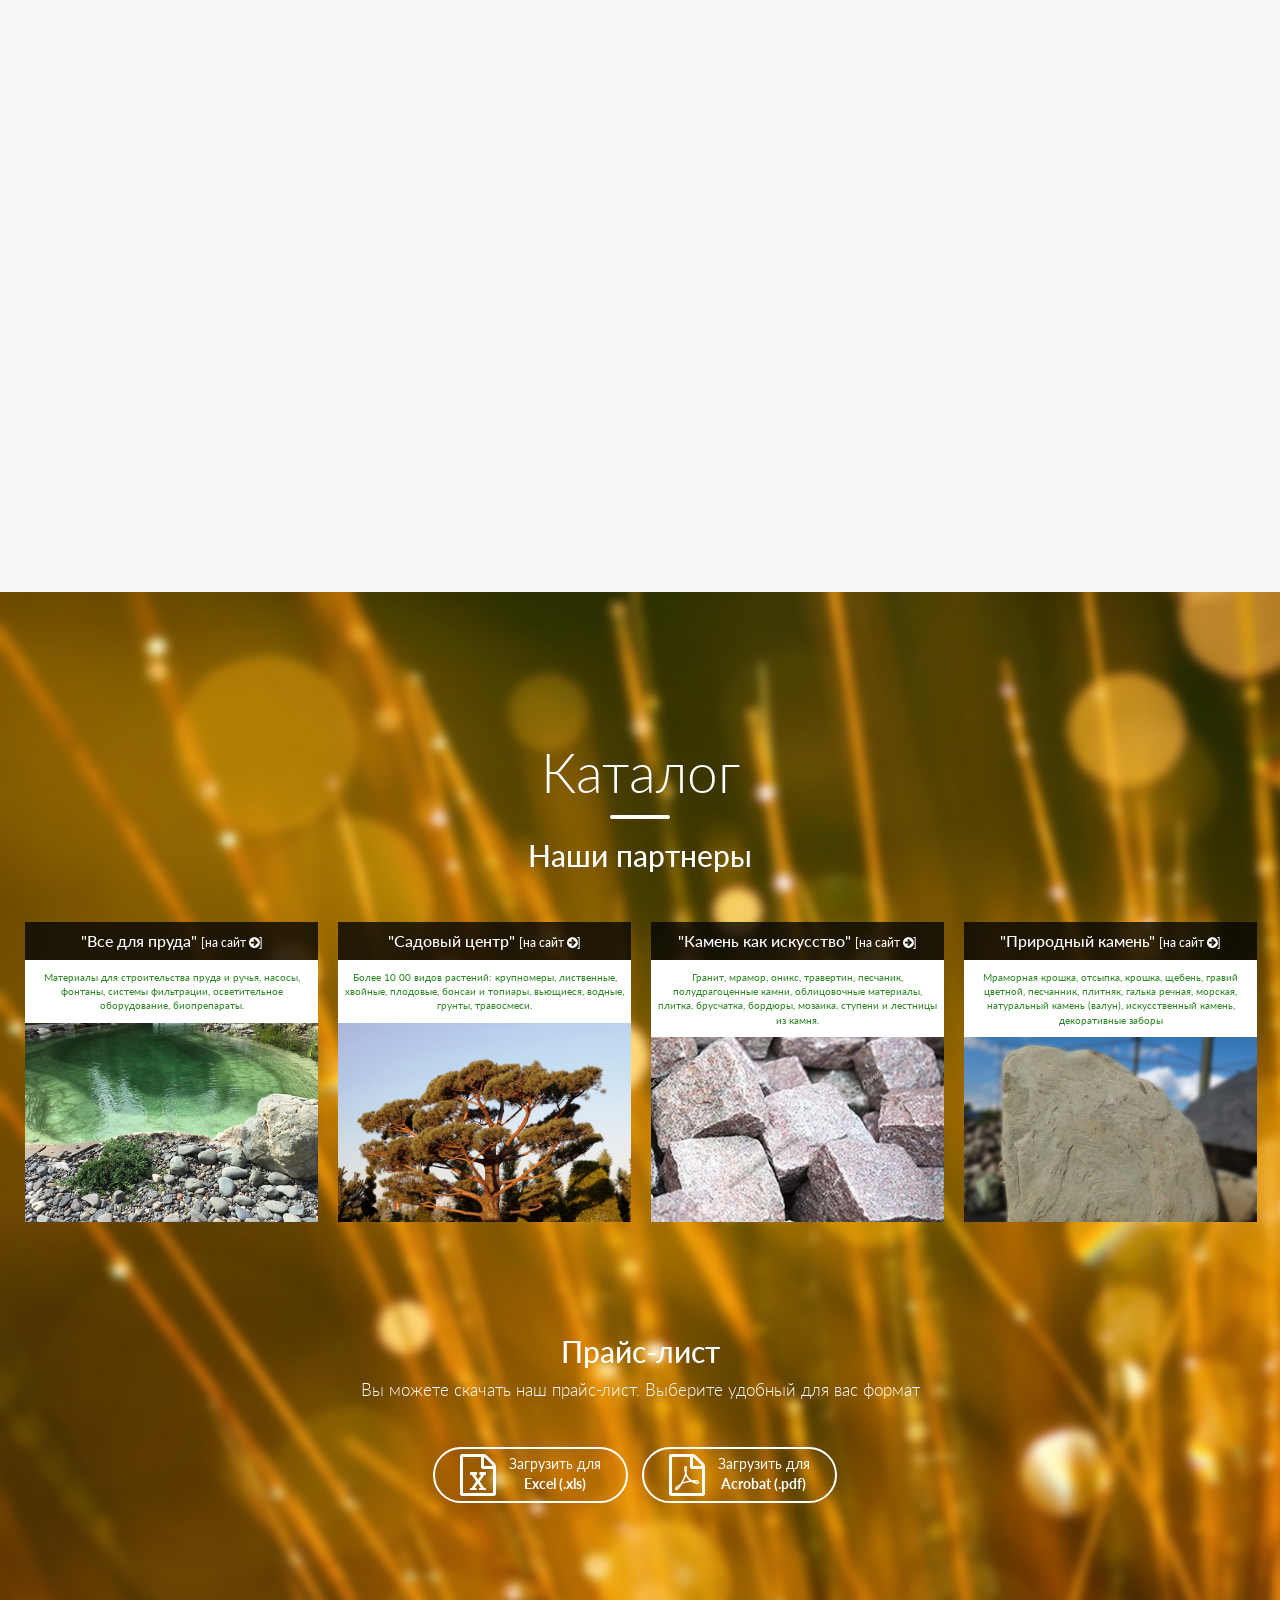
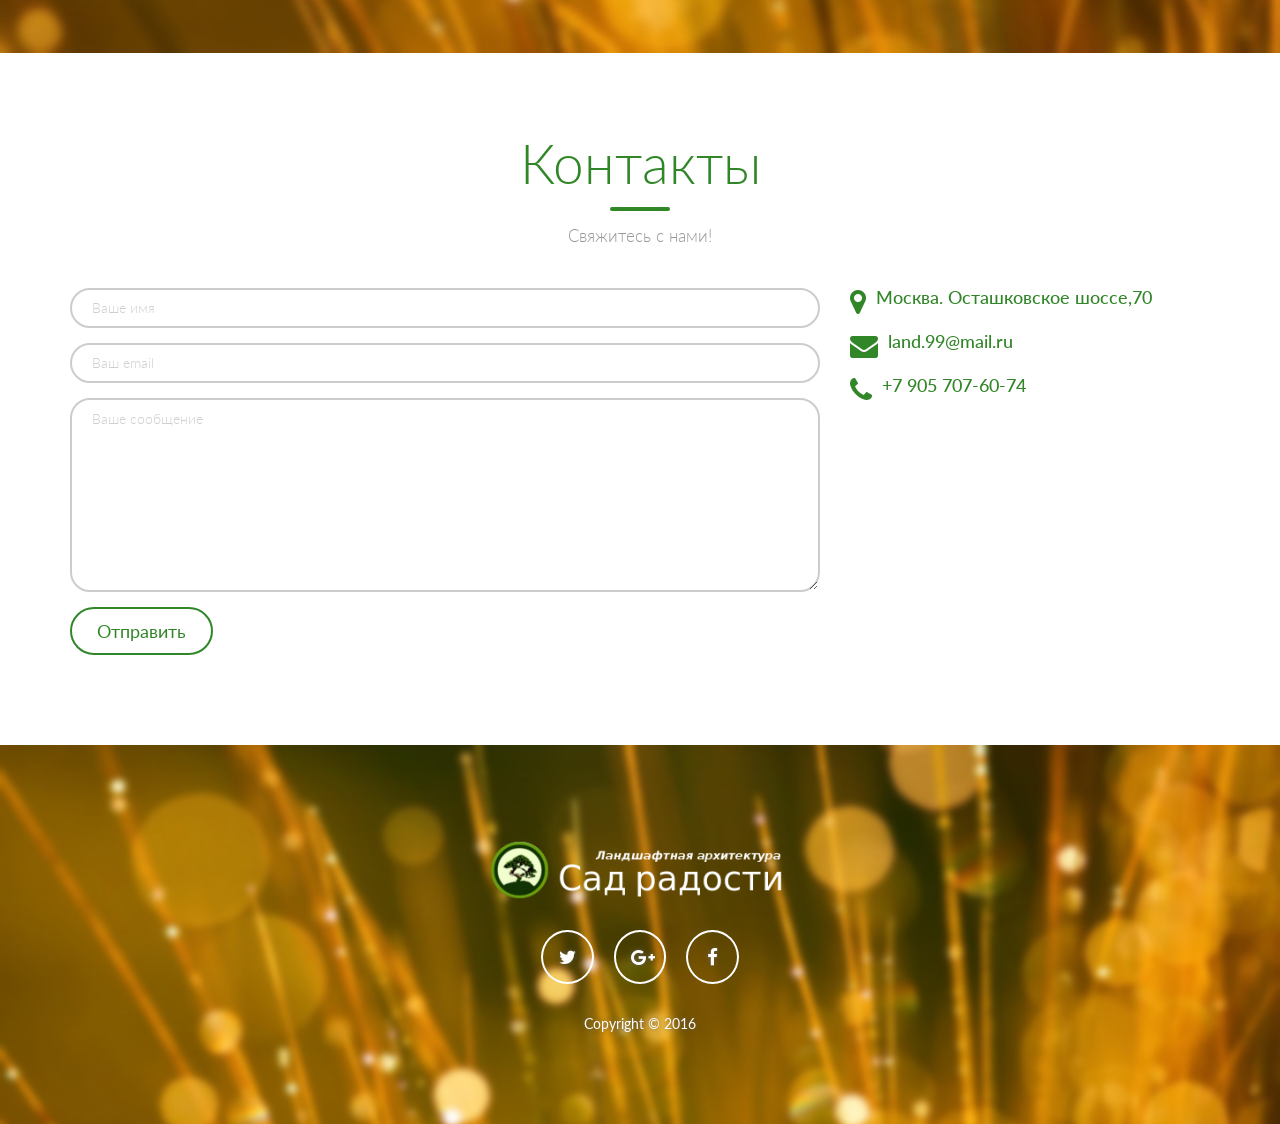
==== commit 2ebd7bf1: "spring 2017" ====
--- a/index.html
+++ b/index.html
@@ -12,12 +12,12 @@
 	<meta name="viewport" content="width=device-width, initial-scale=1.0, maximum-scale=1.0, user-scalable=no">
 	<meta http-equiv="X-UA-Compatible" content="IE=edge,chrome=1" />
 	<link rel="shortcut icon" href="favicon.png">
-	
+
 	<!-- To-do: meta keywords -->
 
 	<!-- Bootstrap 3.3.2 -->
 	<link rel="stylesheet" href="assets/css/bootstrap.min.css">
-	
+
 	<link rel="stylesheet" href="assets/css/animate.css">
 	<link rel="stylesheet" href="assets/css/font-awesome.min.css">
 	<link rel="stylesheet" href="assets/css/slick.css">
@@ -37,7 +37,7 @@
 </head>
 
 <body>
-	
+
 	<div class="pre-loader">
 		<div class="load-con">
 			<img src="assets/img/logo.png" class="animated fadeInDown" alt="">
@@ -48,9 +48,9 @@
 			</div>
 		</div>
 	</div>
-   
+
 	<header>
-		
+
 		<nav class="navbar navbar-default navbar-fixed-top" role="navigation">
 				<div class="container">
 					<!-- Brand and toggle get grouped for better mobile display -->
@@ -86,11 +86,11 @@
 				<!-- /.container-->
 		</nav>
 
-		
+
 		<!--RevSlider-->
 		<div class="tp-banner-container loading">
-			<!-- 
-			Note: ".tp-banner can override img behaviour with attributes: 
+			<!--
+			Note: ".tp-banner can override img behaviour with attributes:
 			data-slide-img-bgfit,  data-slide-img-bgposition
 			-->
 			<div class="tp-banner" data-slide-img-bgfit="cover" data-slide-img-bgposition="center bottom">
@@ -99,7 +99,7 @@
 					<li data-transition="fade" data-slotamount="7" data-masterspeed="1500" >
 
 						<!-- NUMBER of slide-->
-						<div class="tp-caption sfb hidden-xs slide-number" 
+						<div class="tp-caption sfb hidden-xs slide-number"
                             data-x="right" data-y="bottom" data-hoffset="0" data-voffset="-20"
                             data-speed="500" data-start="700" data-easing="Power4.easeOut">
 							1
@@ -117,11 +117,9 @@
 										<img class="pull-left" src="assets/img/misc/pine-tree.png" alt="" style="max-width:200px;height:auto;"/>
  									</div>
  									<div class="col-xs-8">
-										<h1>Кедр на Вашем участке</h1>
+										<h1>ВЕСНА!!!</h1>
 										<hr/>
-										<p>Осень..и скоро зима..Начало сезона посадки крупномеров! <br/>
-										Самое время украсить свой участок сибирским красавцем! </p>
-										<p>Мы привозим кедры под заказ по фото любого размера, гарантия до 3 лет. </p>
+										<p>Как мы долго ее ждали! Мы готовы к новым объектам!  </p><p>Новые поступления посадочного материала и весенние скидки на проектные работы ждут Вас! :)</p>
 <!-- 										<hr/>
 										<a href="#news" class="btn btn-primary btn-sm embossed-btn">Узнать больше...</a>
  --> 									</div>
@@ -135,7 +133,7 @@
 					<li data-transition="zoomout" data-slotamount="7" data-masterspeed="1000" >
 
 						<!-- NUMBER of slide-->
-						<div class="tp-caption sfb hidden-xs slide-number" 
+						<div class="tp-caption sfb hidden-xs slide-number"
                             data-x="right" data-y="bottom" data-hoffset="0" data-voffset="-20"
                             data-speed="500" data-start="700" data-easing="Power4.easeOut">
 							2
@@ -149,97 +147,97 @@
 
 						<div class="tp-caption sfb hidden-xs news-layer" data-speed="1000" data-start="1000" data-easing="Power4.easeOut">
 						   <p><i>Напейся, и ты будешь счастлив несколько часов;
-						   <br/>влюбись, и ты будешь счастлив несколько лет; 
+						   <br/>влюбись, и ты будешь счастлив несколько лет;
 						   <br/>посади сад, и ты будешь счастлив всю жизнь.</i>
 						   <br/><br/>
 							– Китайская мудрость</p>
 						</div>
-					
+
 					<!-- SLIDE 2-A -->
 					<li data-transition="zoomout" data-slotamount="7" data-masterspeed="1000" >
 						<!-- NUMBER of slide-->
-						<div class="tp-caption sfb hidden-xs slide-number" 
+						<div class="tp-caption sfb hidden-xs slide-number"
                             data-x="right" data-y="bottom" data-hoffset="0" data-voffset="-20"
                             data-speed="500" data-start="700" data-easing="Power4.easeOut">
 							5
 						</div>
 						<!-- MAIN IMAGE -->
 						<img src="assets/img/slides/img03.jpg"  alt=""  data-bgfit="contain" data-bgposition="left bottom" data-bgrepeat="no-repeat">
-					</li>					
-					
+					</li>
+
 					<!-- SLIDE 2-A -->
 					<li data-transition="zoomout" data-slotamount="7" data-masterspeed="1000" >
 						<!-- NUMBER of slide-->
-						<div class="tp-caption sfb hidden-xs slide-number" 
+						<div class="tp-caption sfb hidden-xs slide-number"
                             data-x="right" data-y="bottom" data-hoffset="0" data-voffset="-20"
                             data-speed="500" data-start="700" data-easing="Power4.easeOut">
 							6
 						</div>
 						<!-- MAIN IMAGE -->
 						<img src="assets/img/slides/img04.jpg"  alt=""  data-bgfit="contain" data-bgposition="left bottom" data-bgrepeat="no-repeat">
-					</li>					
-										
+					</li>
+
 					<!-- SLIDE 2-A -->
 					<li data-transition="zoomout" data-slotamount="7" data-masterspeed="1000" >
 						<!-- NUMBER of slide-->
-						<div class="tp-caption sfb hidden-xs slide-number" 
+						<div class="tp-caption sfb hidden-xs slide-number"
                             data-x="right" data-y="bottom" data-hoffset="0" data-voffset="-20"
                             data-speed="500" data-start="700" data-easing="Power4.easeOut">
 							9
 						</div>
 						<!-- MAIN IMAGE -->
 						<img src="assets/img/slides/img07.jpg"  alt=""  data-bgfit="contain" data-bgposition="left bottom" data-bgrepeat="no-repeat">
-					</li>					
-										
+					</li>
+
 					<!-- SLIDE 2-A -->
 					<li data-transition="zoomout" data-slotamount="7" data-masterspeed="1000" >
 						<!-- NUMBER of slide-->
-						<div class="tp-caption sfb hidden-xs slide-number" 
+						<div class="tp-caption sfb hidden-xs slide-number"
                             data-x="right" data-y="bottom" data-hoffset="0" data-voffset="-20"
                             data-speed="500" data-start="700" data-easing="Power4.easeOut">
 							12
 						</div>
 						<!-- MAIN IMAGE -->
 						<img src="assets/img/slides/img10.jpg"  alt=""  data-bgfit="contain" data-bgposition="left bottom" data-bgrepeat="no-repeat">
-					</li>					
-					
+					</li>
+
 					<!-- SLIDE 2-A -->
 					<li data-transition="zoomout" data-slotamount="7" data-masterspeed="1000" >
 						<!-- NUMBER of slide-->
-						<div class="tp-caption sfb hidden-xs slide-number" 
+						<div class="tp-caption sfb hidden-xs slide-number"
                             data-x="right" data-y="bottom" data-hoffset="0" data-voffset="-20"
                             data-speed="500" data-start="700" data-easing="Power4.easeOut">
 							13
 						</div>
 						<!-- MAIN IMAGE -->
 						<img src="assets/img/slides/img11.jpg"  alt=""  data-bgfit="contain" data-bgposition="left bottom" data-bgrepeat="no-repeat">
-					</li>					
-										
+					</li>
+
 					<!-- SLIDE 2-A -->
 					<li data-transition="zoomout" data-slotamount="7" data-masterspeed="1000" >
 						<!-- NUMBER of slide-->
-						<div class="tp-caption sfb hidden-xs slide-number" 
+						<div class="tp-caption sfb hidden-xs slide-number"
                             data-x="right" data-y="bottom" data-hoffset="0" data-voffset="-20"
                             data-speed="500" data-start="700" data-easing="Power4.easeOut">
 							16
 						</div>
 						<!-- MAIN IMAGE -->
 						<img src="assets/img/slides/img14.jpg"  alt=""  data-bgfit="contain" data-bgposition="left bottom" data-bgrepeat="no-repeat">
-					</li>					
-					
+					</li>
+
 					<!-- SLIDE 2-A -->
 					<li data-transition="zoomout" data-slotamount="7" data-masterspeed="1000" >
 						<!-- NUMBER of slide-->
-						<div class="tp-caption sfb hidden-xs slide-number" 
+						<div class="tp-caption sfb hidden-xs slide-number"
                             data-x="right" data-y="bottom" data-hoffset="0" data-voffset="-20"
                             data-speed="500" data-start="700" data-easing="Power4.easeOut">
 							17
 						</div>
 						<!-- MAIN IMAGE -->
 						<img src="assets/img/slides/img15.jpg"  alt=""  data-bgfit="contain" data-bgposition="left bottom" data-bgrepeat="no-repeat">
-					</li>					
-										
-					
+					</li>
+
+
 				</ul>
 			</div>
 		</div>
@@ -250,11 +248,11 @@
 
 	<div class="wrapper">
 
-		
+
 
 		<section id="about">
 			<div class="container">
-				
+
 				<div class="section-heading scrollpoint sp-effect3">
 					<h1>О компании</h1>
 					<div class="divider"></div>
@@ -282,7 +280,8 @@
 					<div class="col-md-3 col-sm-3 col-xs-6" >
 						<div class="about-item scrollpoint sp-effect5">
 							<i class="fa fa-compass fa-2x"></i>
-							<p>Среди наших работ частный сад руководства компании Газпром, благоустройство городской территории здания Министерства Обороны и Центрального парка города Сочи, разработка проекта озеленения и благоустройства  башни "Исеть" в Екатеринбурге.</p>
+							<!-- <p>Среди наших работ частный сад руководства компании Газпром, благоустройство городской территории здания Министерства Обороны и Центрального парка города Сочи, разработка проекта озеленения и благоустройства  башни "Исеть" в Екатеринбурге.</p> -->
+							<p>Среди наших работ благоустройство общественных парков  коттеджных поселков, тематические детские комплексы, территория гостиничного комплекса 4 звезды "Хилтон", благоустройство эксплуатируемой кровли элитного жилого дома в г. Пермь, частные сады известных общественных лиц и биснесменов</p>
 						</div>
 					</div>
 					<div class="col-md-3 col-sm-3 col-xs-6" >
@@ -304,7 +303,7 @@
 					<div class="about-item">
 						<a href="articles/Sad_Radosti.pdf" target="_blank" class="btn btn-primary btn-sm embossed-btn">Копия статьи </a>
 
-						<p><img src="assets/img/misc/article-2-2016.png"/></p>				
+						<p><img src="assets/img/misc/article-2-2016.png"/></p>
 					</div>
 				</div>
 			</div>
@@ -329,11 +328,13 @@
 									</div>
 									<div class="col-md-10">
 										<div class="review-comment">
-											<h3>Кедр на Вашем участке</h3>
+											<h3>Весна!!!</h3>
+											<p>Как мы долго ее ждали! Мы готовы к новым объектам!</p><p>Новые поступления посадочного материала <br>и весенние скидки на проектные работы ждут Вас! :)</p>
+<!-- 											<h3>Кедр на Вашем участке</h3>
 											<p>Осень..и скоро зима.. Начало сезона посадки крупномеров! <br/>
 											Самое время украсить свой участок сибирским красавцем! </p>
 											<p>Мы привозим кедры под заказ по фото любого размера, гарантия до 3 лет. </p>
-										</div>
+ -->										</div>
 									</div>
 								</div>
 							</div>
@@ -421,7 +422,7 @@
 							<h4>Чиверево</h4>
 							<img src="assets/img/portfolio/works/chiverevo/chiverevo.jpg" alt="" class="img-responsive">
 						</a>
-						<a href="works/gribky.html" class="grid-item">
+<!-- 						<a href="works/gribky.html" class="grid-item">
 							<h4>Грибки</h4>
 							<img src="assets/img/portfolio/works/gribky/gribky.jpg" alt="" class="img-responsive">
 						</a>
@@ -429,7 +430,7 @@
 							<h4>Богородское</h4>
 							<img src="assets/img/portfolio/works/bogorodskoye/bogorodskoye.jpg" alt="" class="img-responsive">
 						</a>
-
+ -->
 				</div>
 
 				<div class="section-heading scrollpoint sp-effect3" id="screens-projects">
@@ -454,7 +455,12 @@
 
 					<a href="projects/chiverevo.html" class="grid-item">
 						<h4>Чиверево</h4>
-						<img src="assets/img/portfolio/projects/chiverevo/chiverevo.jpg" alt="" class="img-responsive">
+						<img src="assets/img/portfolio/projects/chiverevo/genplan.jpg" alt="" class="img-responsive">
+					</a>
+
+					<a href="projects/knazhye-ozero.html" class="grid-item">
+						<h4>Княжье Озеро</h4>
+						<img src="assets/img/portfolio/projects/knazhye-ozero/5-A2.png" alt="" class="img-responsive">
 					</a>
 
 <!-- 					<a href="projects/saloniki.html" class="grid-item">
@@ -540,7 +546,7 @@
 							</a>
 							<div class="media-body">
 								<h3 class="media-heading">Смета</h3>
-								Составление сметной стоимости работ и их согласование 
+								Составление сметной стоимости работ и их согласование
 							</div>
 						</div>
 
@@ -619,7 +625,7 @@
 						<p>Вы можете скачать наш прайс-лист. Выберите удобный для вас формат</p>
 					</div>
 				</div>
-				
+
 				<div class="row">
 					<div class="col-md-12">
 						<div class="hanging-phone scrollpoint sp-effect2 hidden-xs">
@@ -631,7 +637,7 @@
 								<span>Загрузить для</span><br>
 								<b>Excel (.xls)</b>
 							</a>
-							
+
 								<a href="uploads/Price.pdf" target="_blank" class="btn btn-primary inverse scrollpoint sp-effect2">
 									<i class="fa fa-file-pdf-o fa-3x pull-left"></i>
 									<span>Загрузить для</span><br>
@@ -642,7 +648,7 @@
 					</div>
 				</div>
 
-				
+
 
 			</div>
 		</section>
@@ -721,7 +727,7 @@
 			</div>
 		</footer>
 
-		
+
 
 	</div>
 	<script src="assets/js/jquery-1.11.1.min.js"></script>
--- a/assets/css/styles.css
+++ b/assets/css/styles.css
@@ -1139,8 +1139,8 @@
 }
 
 /* Image gallery buttons */
-.gallery-back-button,
-.gallery-forward-button {
+a.gallery-back-button,
+a.gallery-forward-button {
   position: fixed;
   display: block;
   top: 10%;
@@ -1153,17 +1153,19 @@
   /*height: 60px;*/
   overflow: hidden;
   color: #eeeeee;
-  background-color: rgba(0,0,0,0.2);
-  border: 3px solid rgba(255,255,255,0.8);
-  border-radius: 50%;
+
+  text-shadow: 0px 0px 5px rgba(50, 50, 50, 0.8);
+  /*background-color: rgba(0,0,0,0.2);*/
+  /*border: 3px solid rgba(255,255,255,0.8);*/
+  /*border-radius: 50%;*/
 
   text-decoration: none;
 }
 
-.gallery-back-button:hover,
-.gallery-forward-button:hover {
-  color: #ffffff;
-}
-
-.gallery-back-button { left:5%;}
-.gallery-forward-button {right:5%;}
+a.gallery-back-button:hover,
+a.gallery-forward-button:hover {
+  color: #ffffff;
+}
+
+a.gallery-back-button { left:5%;}
+a.gallery-forward-button {right:5%;}
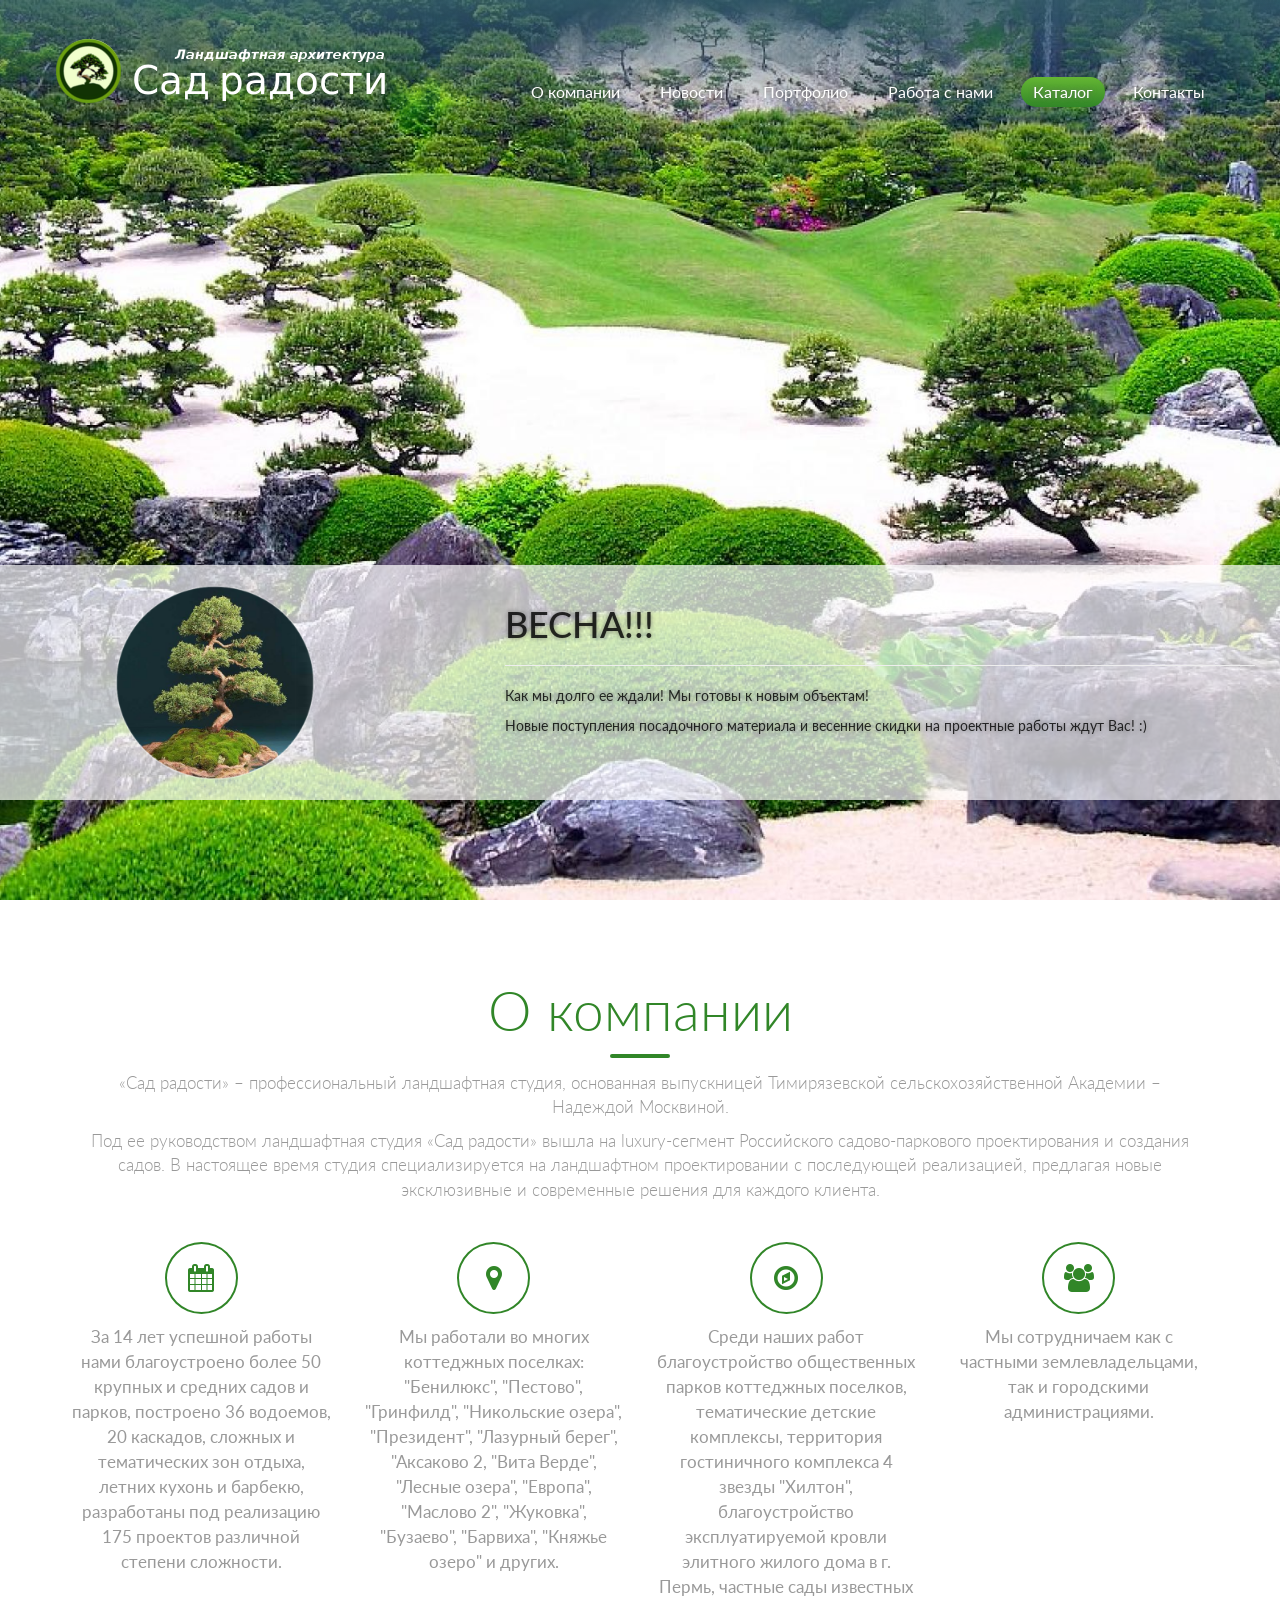
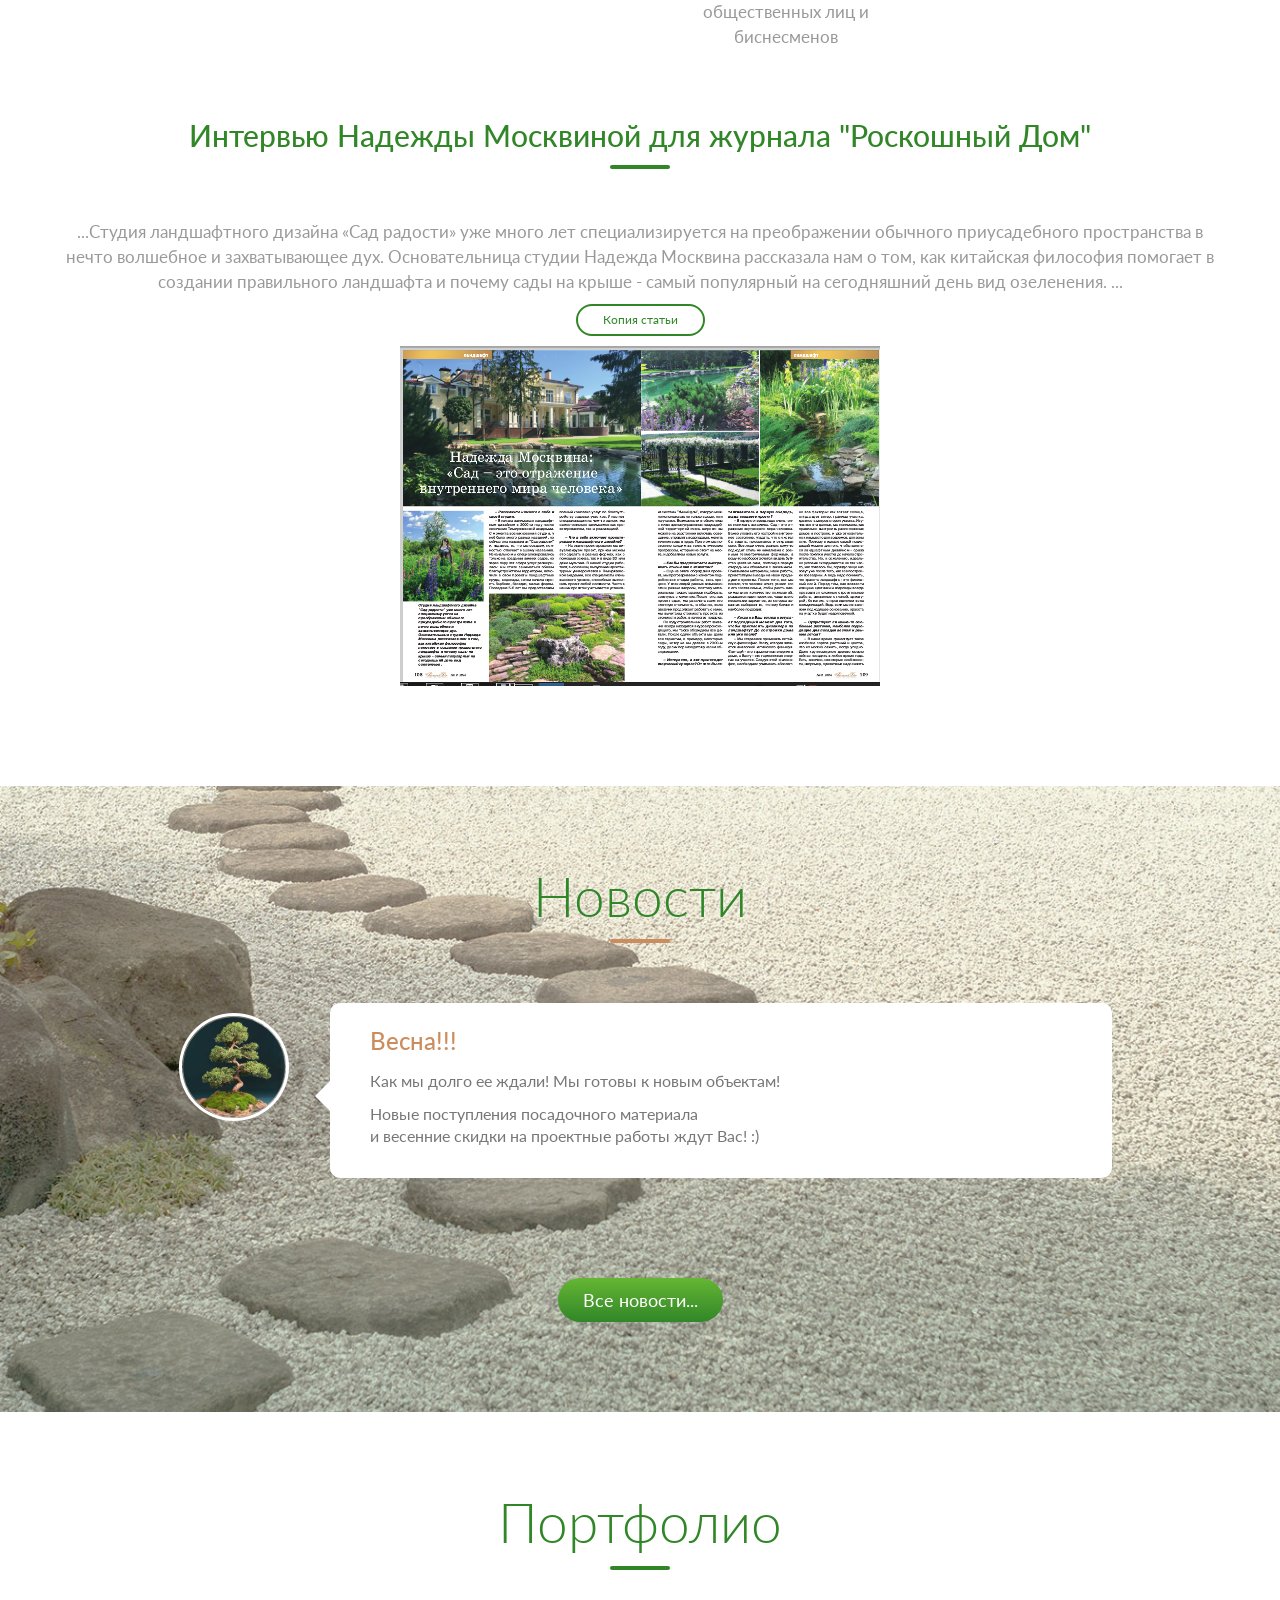
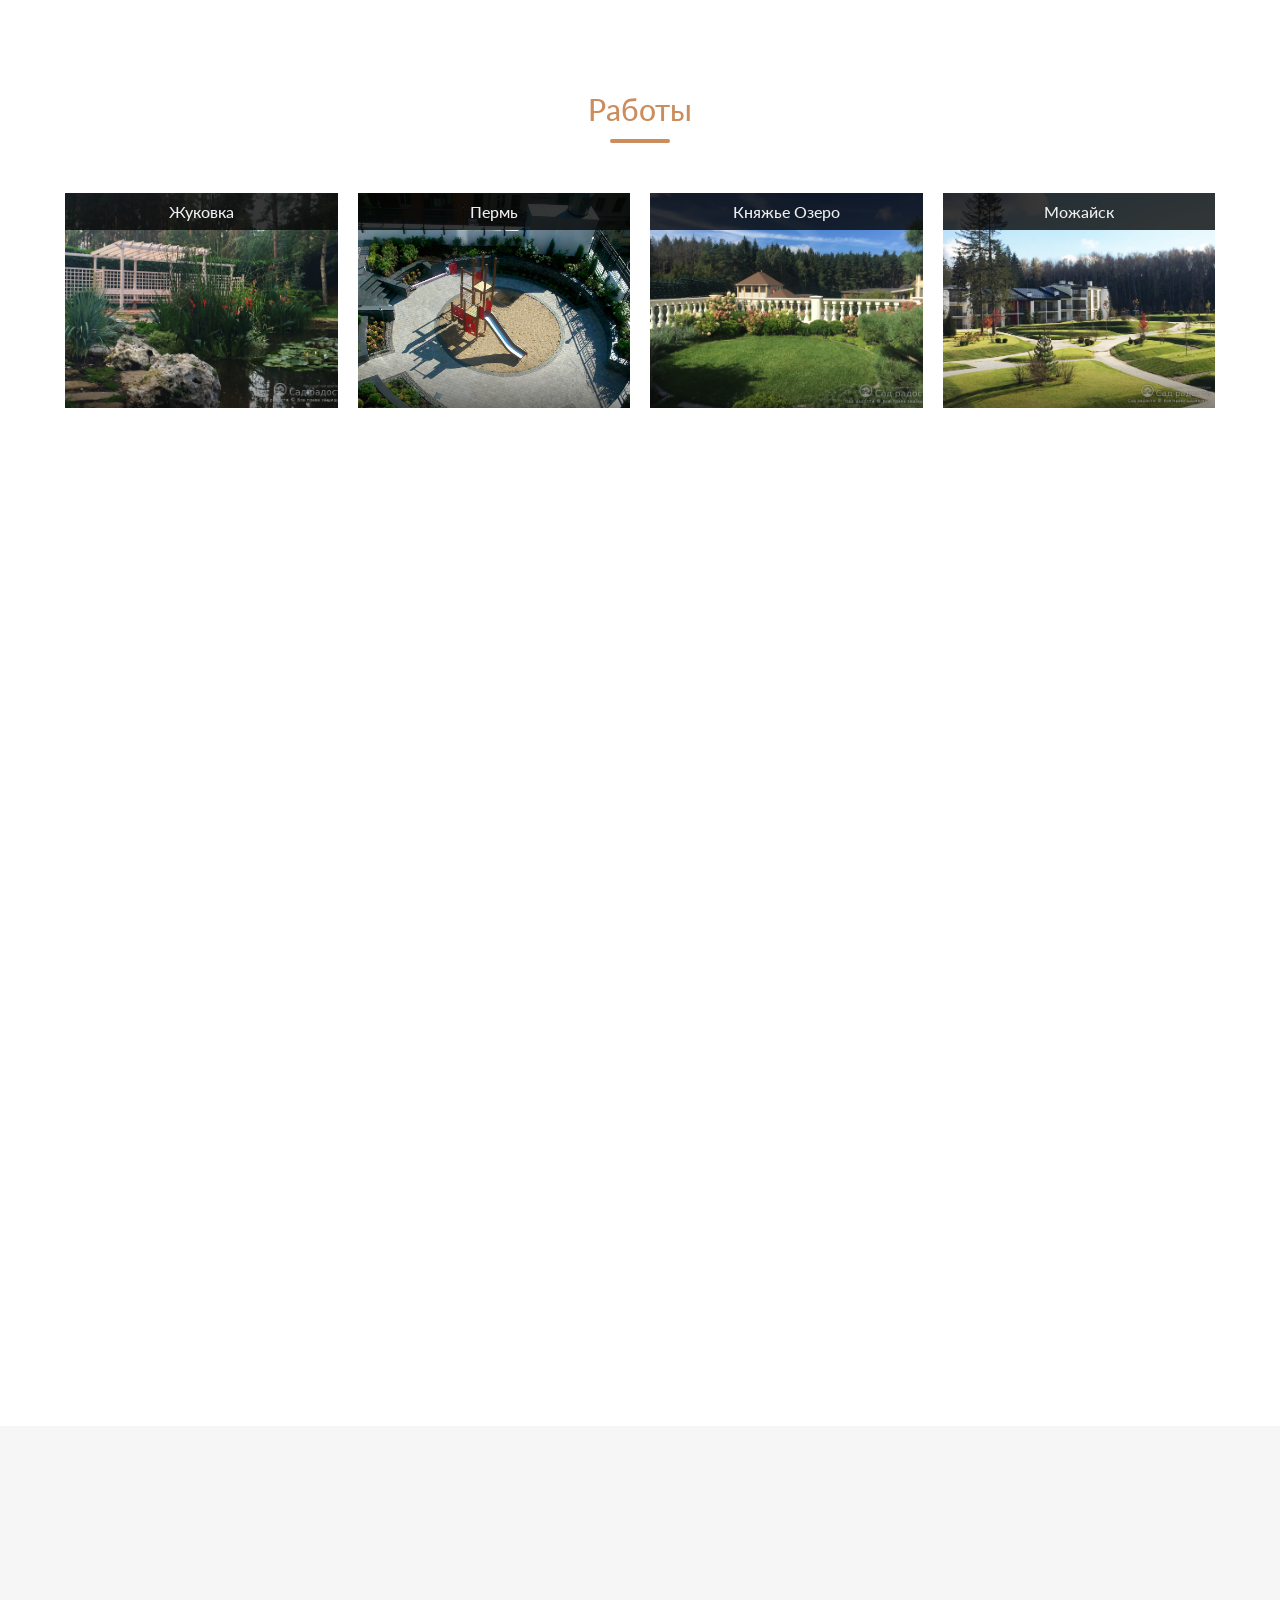
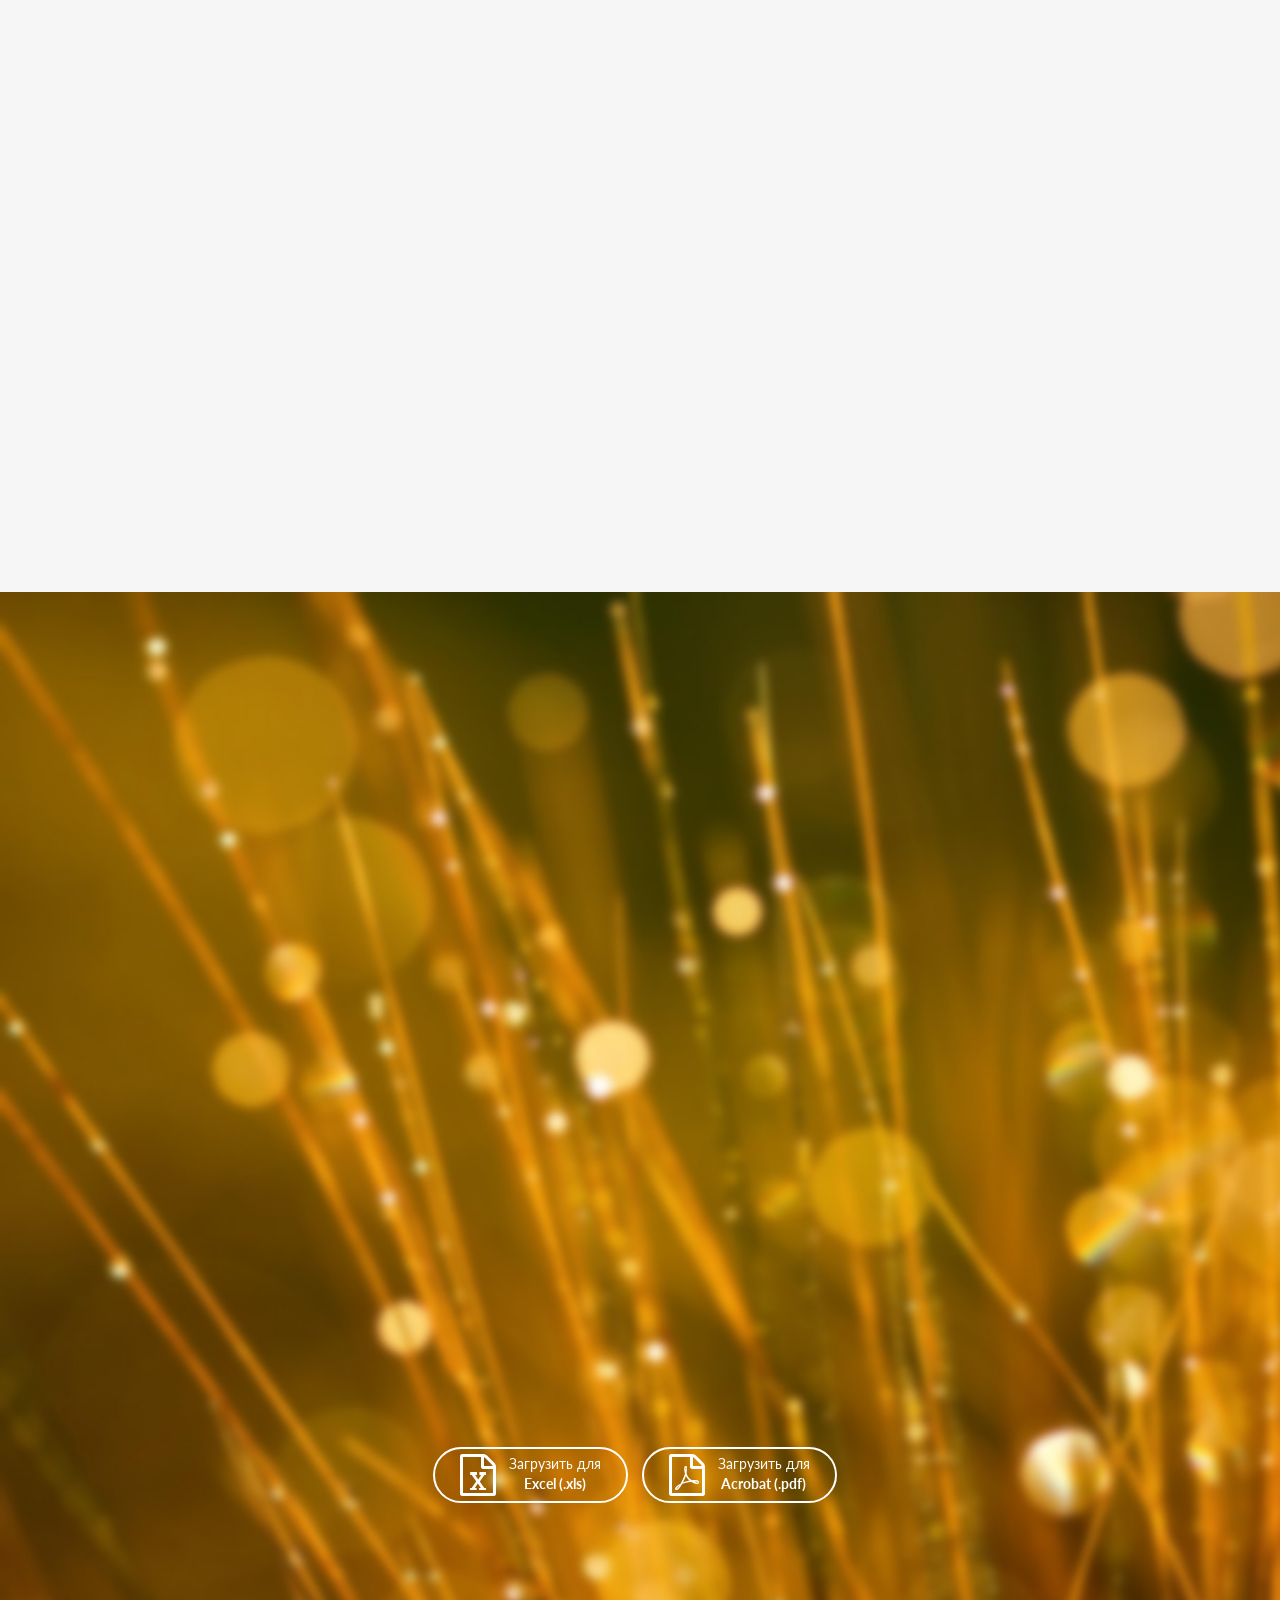
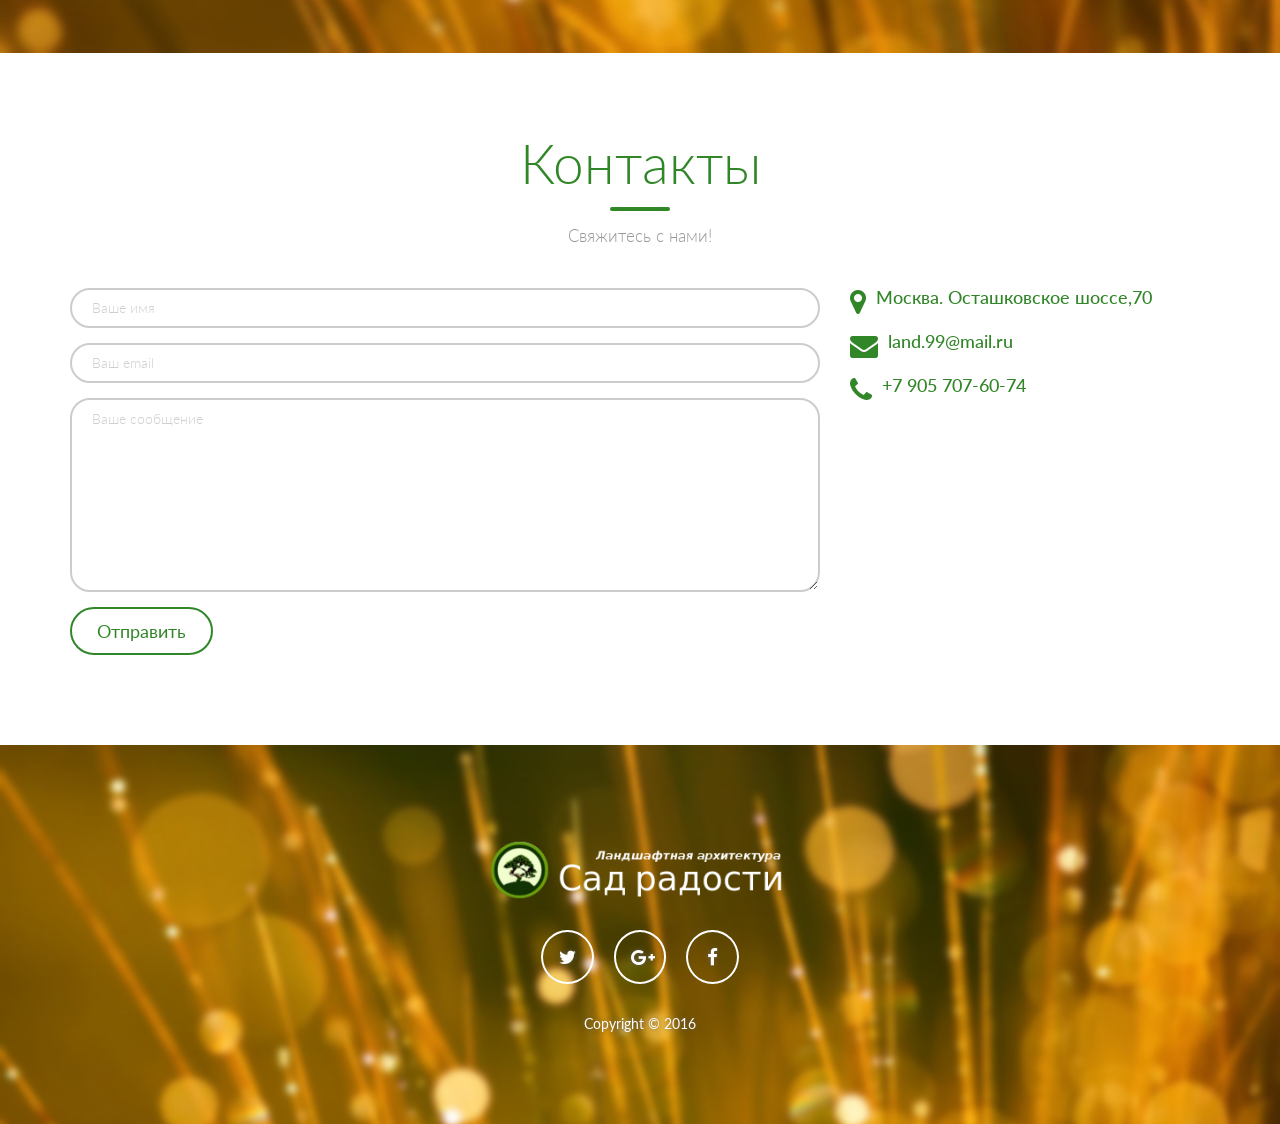
==== commit 6fc20e2a: "spring 2017" ====
--- a/index.html
+++ b/index.html
@@ -260,7 +260,7 @@
 						«Сад радости» – профессиональный ландшафтная студия, основанная выпускницей Тимирязевской&nbsp;сельскохозяйственной&nbsp;Академии  – Надеждой&nbsp;Москвиной.
 					</p>
 					<p>
-						Под ее руководством ландшафтная студия «Сад радости» вашла на luxury-сегмент Российского садово-паркового проектирования и создания садов. В настоящее время студия специализируется на ландшафтном проектировании с последующей реализацией, предлагая новые эксклюзивные и современные решения для каждого клиента.
+						Под ее руководством ландшафтная студия «Сад радости» вышла на luxury-сегмент Российского садово-паркового проектирования и создания садов. В настоящее время студия специализируется на ландшафтном проектировании с последующей реализацией, предлагая новые эксклюзивные и современные решения для каждого клиента.
 					</p>
 				</div>
 
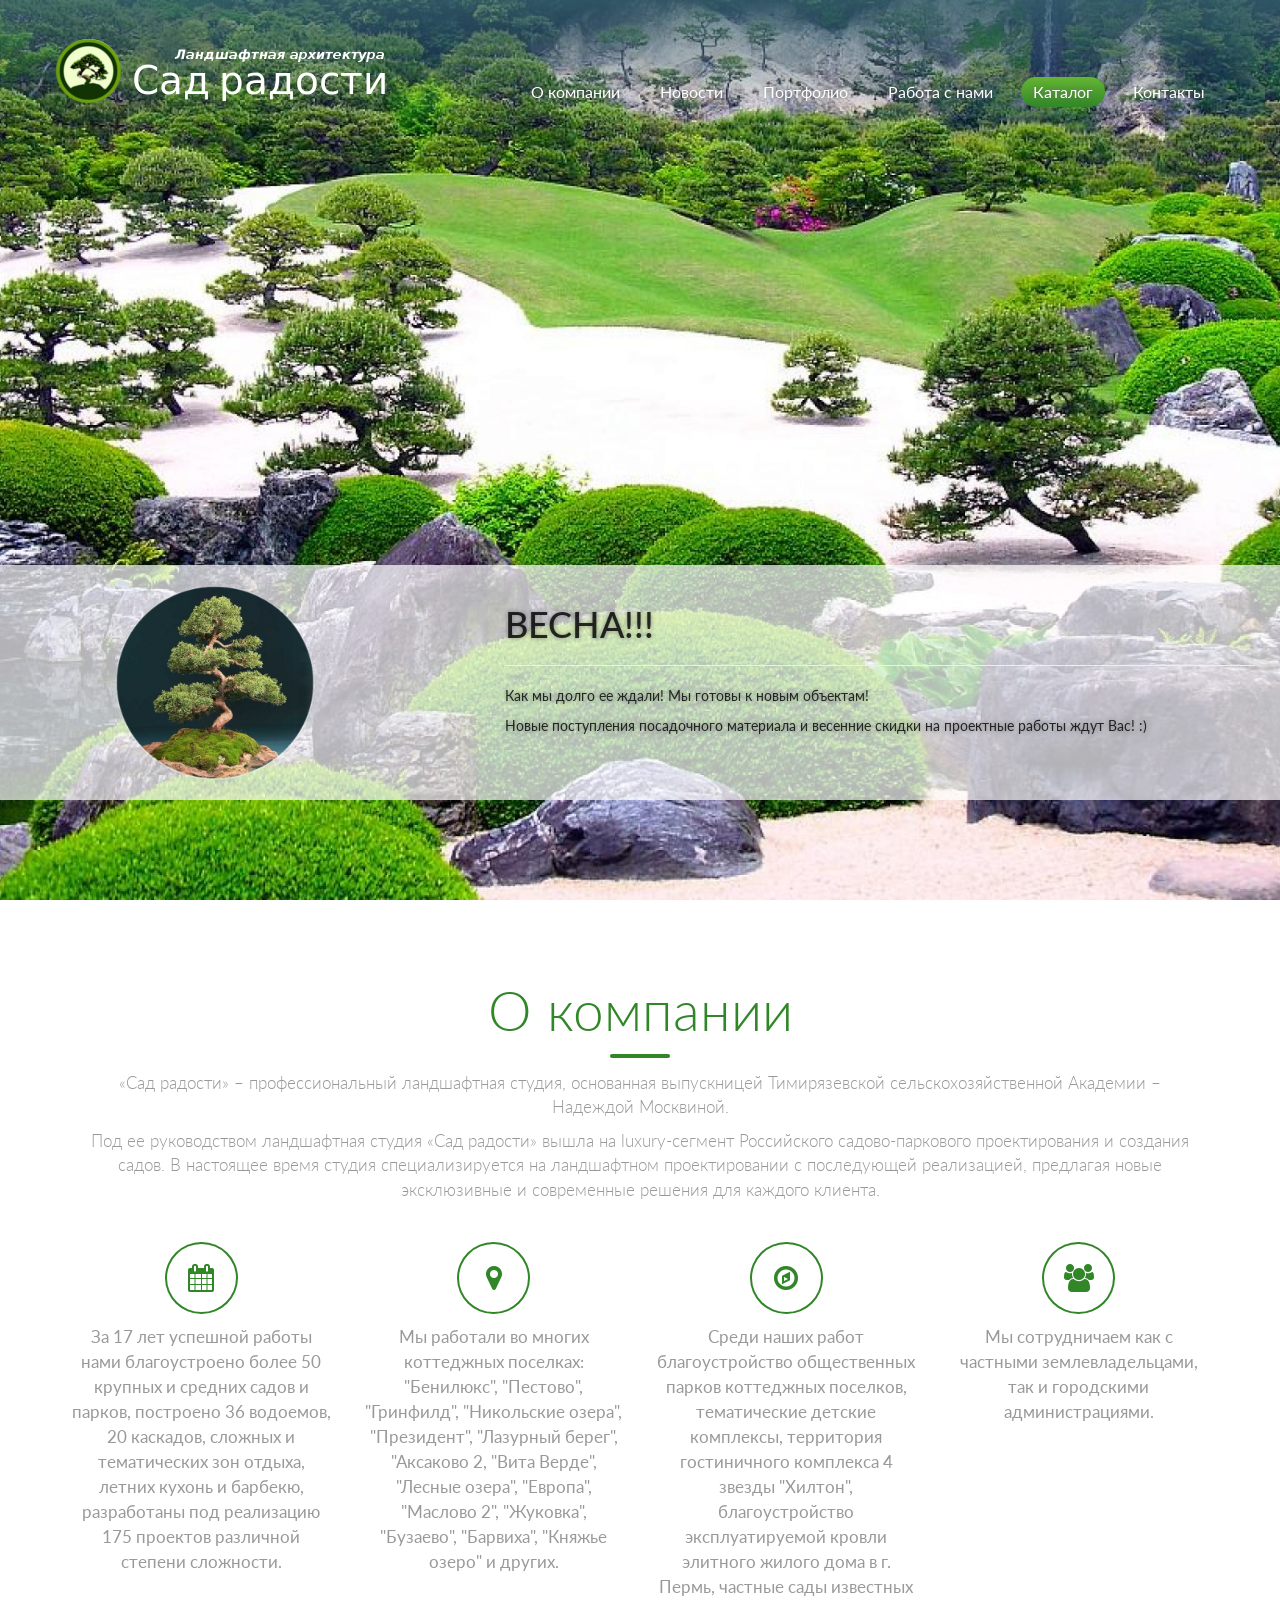
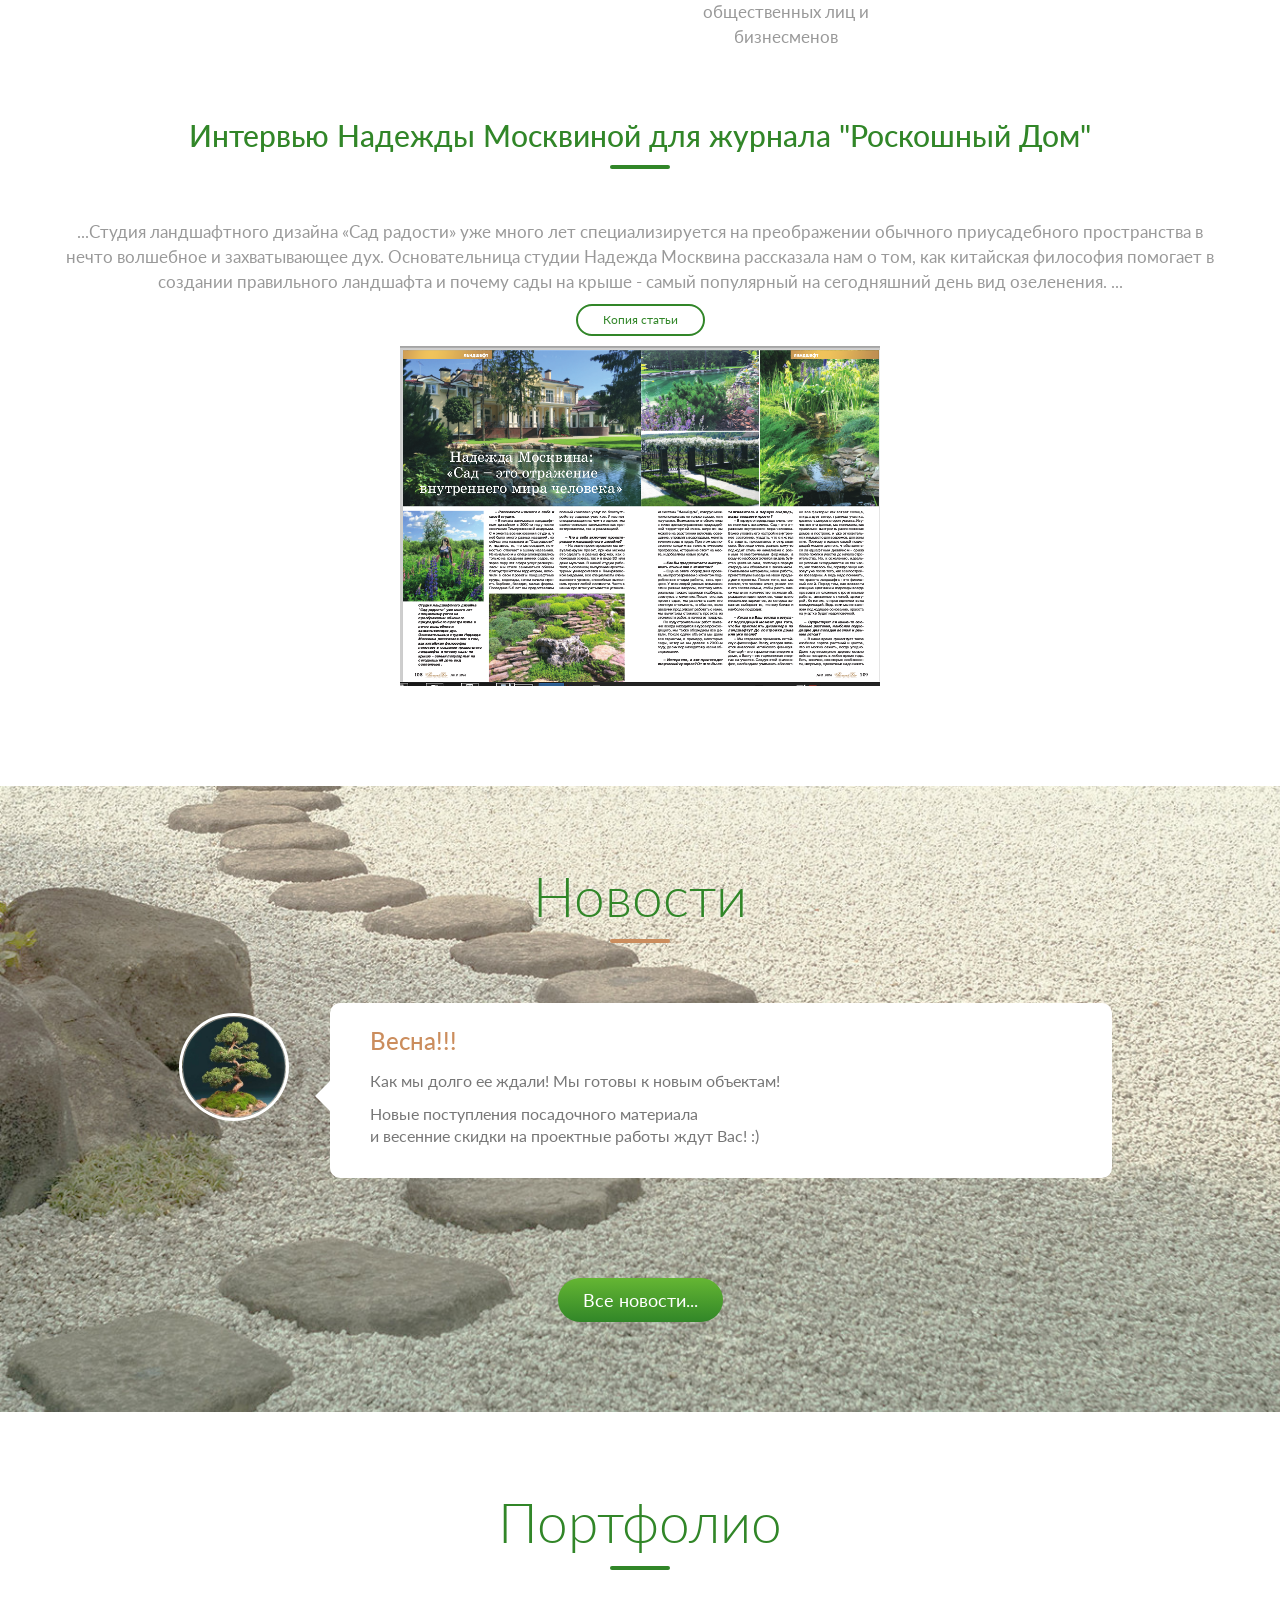
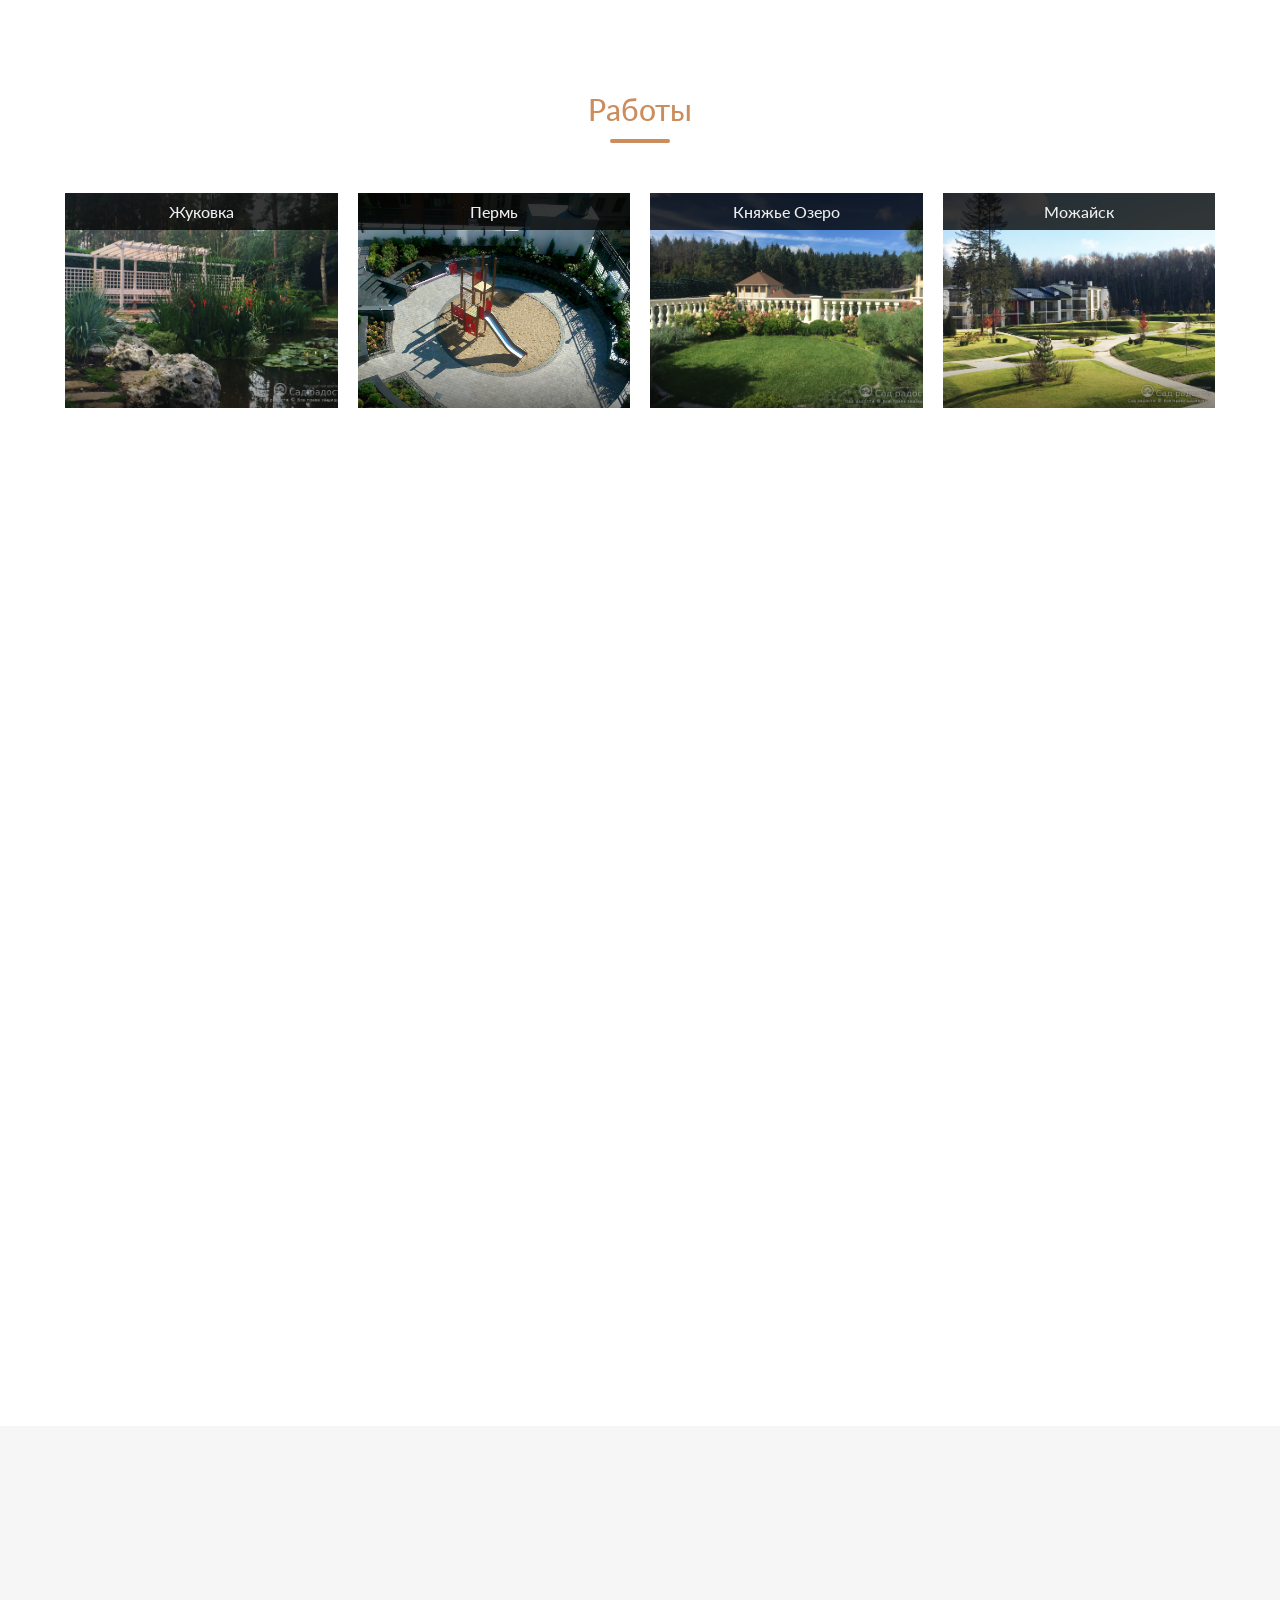
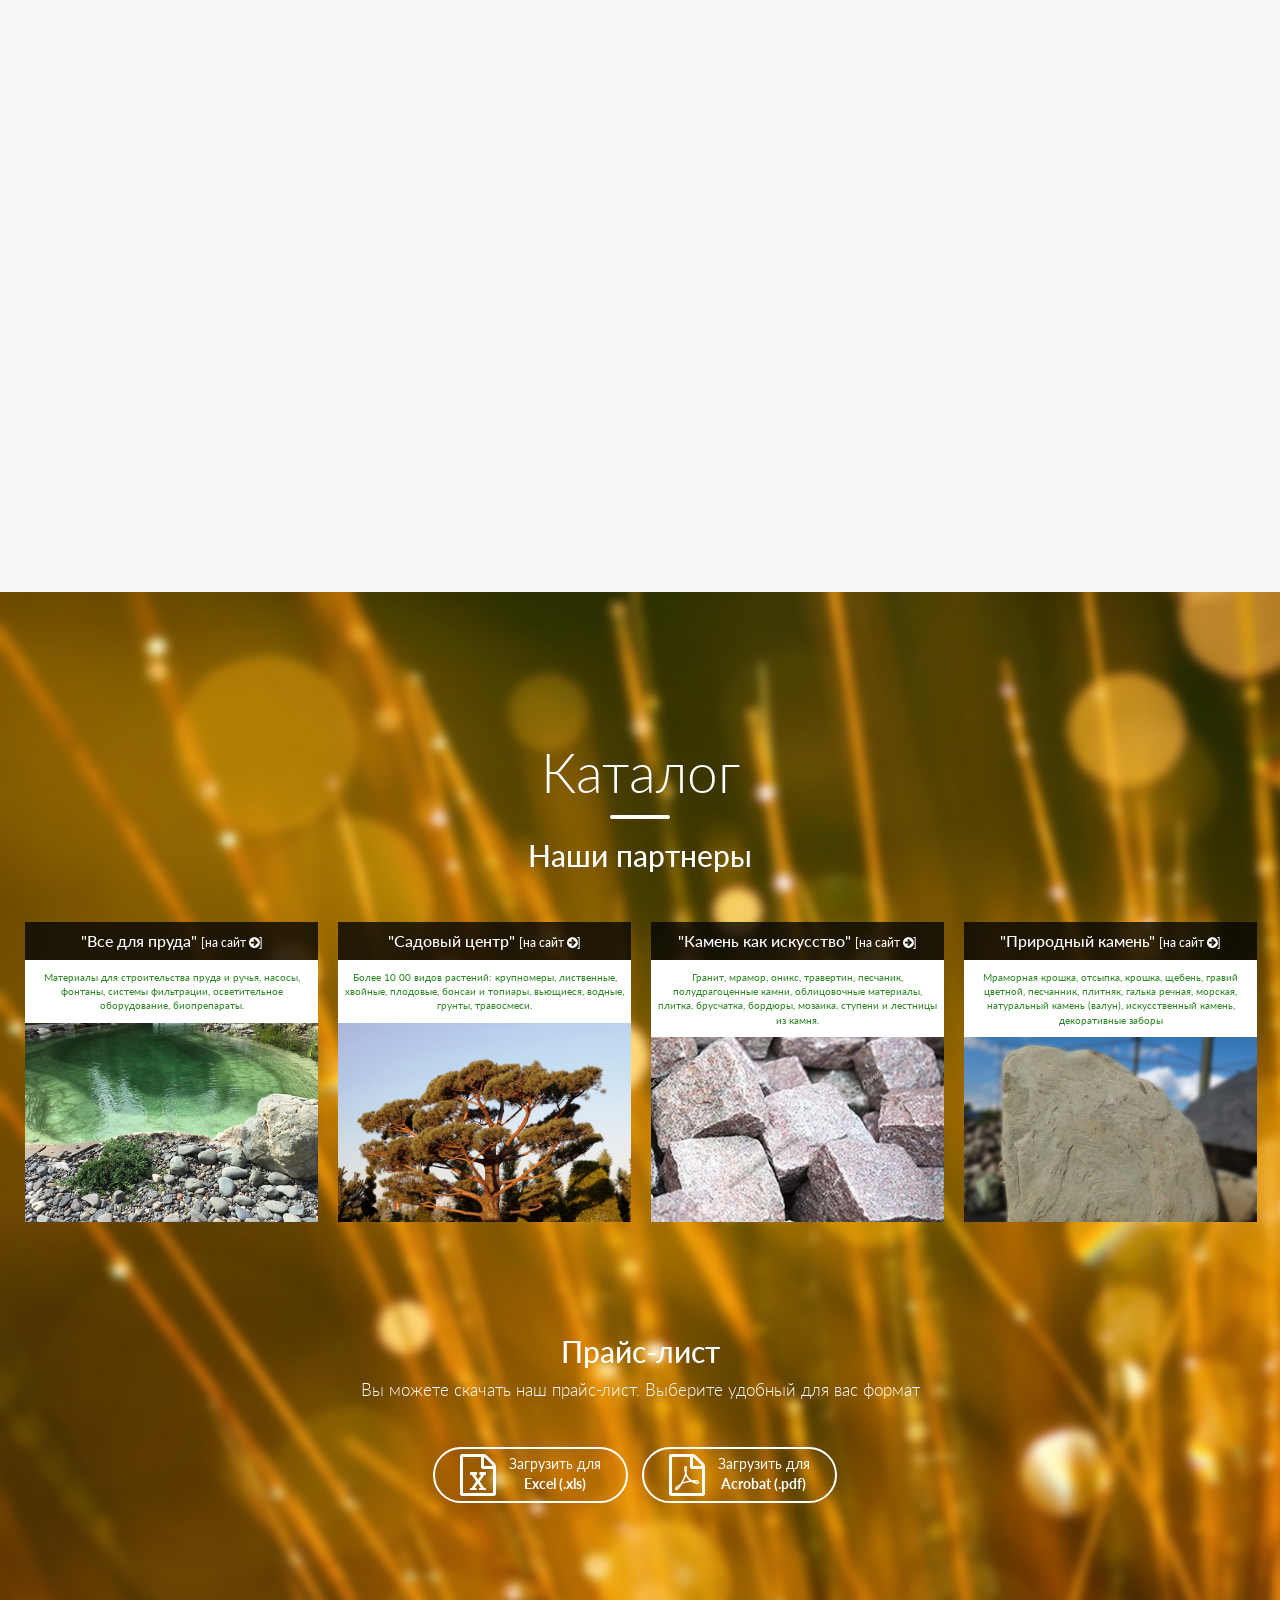
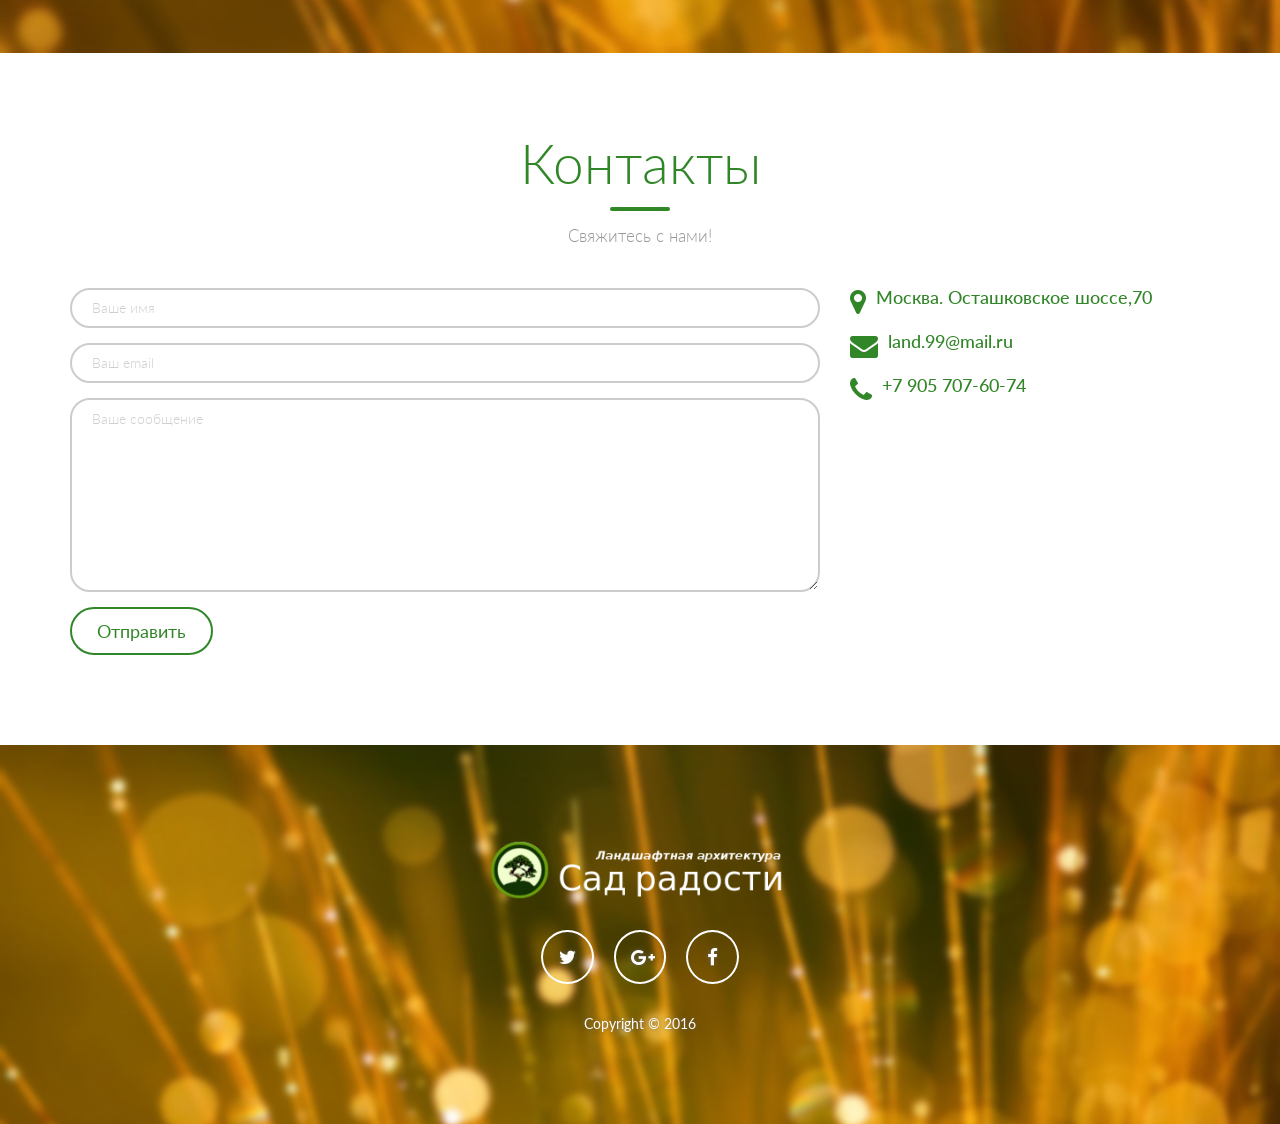
==== commit 9b809fdd: "spring 2017 additions" ====
--- a/index.html
+++ b/index.html
@@ -159,7 +159,7 @@
 						<div class="tp-caption sfb hidden-xs slide-number"
                             data-x="right" data-y="bottom" data-hoffset="0" data-voffset="-20"
                             data-speed="500" data-start="700" data-easing="Power4.easeOut">
-							5
+							3
 						</div>
 						<!-- MAIN IMAGE -->
 						<img src="assets/img/slides/img03.jpg"  alt=""  data-bgfit="contain" data-bgposition="left bottom" data-bgrepeat="no-repeat">
@@ -171,7 +171,7 @@
 						<div class="tp-caption sfb hidden-xs slide-number"
                             data-x="right" data-y="bottom" data-hoffset="0" data-voffset="-20"
                             data-speed="500" data-start="700" data-easing="Power4.easeOut">
-							6
+							4
 						</div>
 						<!-- MAIN IMAGE -->
 						<img src="assets/img/slides/img04.jpg"  alt=""  data-bgfit="contain" data-bgposition="left bottom" data-bgrepeat="no-repeat">
@@ -183,7 +183,7 @@
 						<div class="tp-caption sfb hidden-xs slide-number"
                             data-x="right" data-y="bottom" data-hoffset="0" data-voffset="-20"
                             data-speed="500" data-start="700" data-easing="Power4.easeOut">
-							9
+							5
 						</div>
 						<!-- MAIN IMAGE -->
 						<img src="assets/img/slides/img07.jpg"  alt=""  data-bgfit="contain" data-bgposition="left bottom" data-bgrepeat="no-repeat">
@@ -195,7 +195,7 @@
 						<div class="tp-caption sfb hidden-xs slide-number"
                             data-x="right" data-y="bottom" data-hoffset="0" data-voffset="-20"
                             data-speed="500" data-start="700" data-easing="Power4.easeOut">
-							12
+							6
 						</div>
 						<!-- MAIN IMAGE -->
 						<img src="assets/img/slides/img10.jpg"  alt=""  data-bgfit="contain" data-bgposition="left bottom" data-bgrepeat="no-repeat">
@@ -207,31 +207,29 @@
 						<div class="tp-caption sfb hidden-xs slide-number"
                             data-x="right" data-y="bottom" data-hoffset="0" data-voffset="-20"
                             data-speed="500" data-start="700" data-easing="Power4.easeOut">
-							13
+							7
 						</div>
 						<!-- MAIN IMAGE -->
 						<img src="assets/img/slides/img11.jpg"  alt=""  data-bgfit="contain" data-bgposition="left bottom" data-bgrepeat="no-repeat">
 					</li>
 
 					<!-- SLIDE 2-A -->
-					<li data-transition="zoomout" data-slotamount="7" data-masterspeed="1000" >
-						<!-- NUMBER of slide-->
-						<div class="tp-caption sfb hidden-xs slide-number"
-                            data-x="right" data-y="bottom" data-hoffset="0" data-voffset="-20"
-                            data-speed="500" data-start="700" data-easing="Power4.easeOut">
-							16
-						</div>
-						<!-- MAIN IMAGE -->
+<!-- 					<li data-transition="zoomout" data-slotamount="7" data-masterspeed="1000" >
+						<div class="tp-caption sfb hidden-xs slide-number"
+                            data-x="right" data-y="bottom" data-hoffset="0" data-voffset="-20"
+                            data-speed="500" data-start="700" data-easing="Power4.easeOut">
+							8
+						</div>
 						<img src="assets/img/slides/img14.jpg"  alt=""  data-bgfit="contain" data-bgposition="left bottom" data-bgrepeat="no-repeat">
 					</li>
-
+ -->
 					<!-- SLIDE 2-A -->
 					<li data-transition="zoomout" data-slotamount="7" data-masterspeed="1000" >
 						<!-- NUMBER of slide-->
 						<div class="tp-caption sfb hidden-xs slide-number"
                             data-x="right" data-y="bottom" data-hoffset="0" data-voffset="-20"
                             data-speed="500" data-start="700" data-easing="Power4.easeOut">
-							17
+							9
 						</div>
 						<!-- MAIN IMAGE -->
 						<img src="assets/img/slides/img15.jpg"  alt=""  data-bgfit="contain" data-bgposition="left bottom" data-bgrepeat="no-repeat">
@@ -268,7 +266,7 @@
 					<div class="col-md-3 col-sm-3 col-xs-6">
 						<div class="about-item scrollpoint sp-effect2">
 							<i class="fa fa-calendar fa-2x"></i>
-							<p>За 14 лет успешной работы нами  благоустроено более 50 крупных и средних садов и парков, построено 36 водоемов, 20 каскадов, сложных и тематических зон отдыха, летних кухонь и барбекю, разработаны под реализацию 175 проектов различной степени сложности.</p>
+							<p>За 17 лет успешной работы нами  благоустроено более 50 крупных и средних садов и парков, построено 36 водоемов, 20 каскадов, сложных и тематических зон отдыха, летних кухонь и барбекю, разработаны под реализацию 175 проектов различной степени сложности.</p>
 						</div>
 					</div>
 					<div class="col-md-3 col-sm-3 col-xs-6" >
@@ -281,7 +279,7 @@
 						<div class="about-item scrollpoint sp-effect5">
 							<i class="fa fa-compass fa-2x"></i>
 							<!-- <p>Среди наших работ частный сад руководства компании Газпром, благоустройство городской территории здания Министерства Обороны и Центрального парка города Сочи, разработка проекта озеленения и благоустройства  башни "Исеть" в Екатеринбурге.</p> -->
-							<p>Среди наших работ благоустройство общественных парков  коттеджных поселков, тематические детские комплексы, территория гостиничного комплекса 4 звезды "Хилтон", благоустройство эксплуатируемой кровли элитного жилого дома в г. Пермь, частные сады известных общественных лиц и биснесменов</p>
+							<p>Среди наших работ благоустройство общественных парков  коттеджных поселков, тематические детские комплексы, территория гостиничного комплекса 4 звезды "Хилтон", благоустройство эксплуатируемой кровли элитного жилого дома в г. Пермь, частные сады известных общественных лиц и бизнесменов</p>
 						</div>
 					</div>
 					<div class="col-md-3 col-sm-3 col-xs-6" >
@@ -420,7 +418,7 @@
 						</a>
 						<a href="works/chiverevo.html" class="grid-item">
 							<h4>Чиверево</h4>
-							<img src="assets/img/portfolio/works/chiverevo/chiverevo.jpg" alt="" class="img-responsive">
+							<img src="assets/img/portfolio/works/chiverevo/IMG_6413.JPG" alt="" class="img-responsive">
 						</a>
 <!-- 						<a href="works/gribky.html" class="grid-item">
 							<h4>Грибки</h4>
@@ -460,7 +458,7 @@
 
 					<a href="projects/knazhye-ozero.html" class="grid-item">
 						<h4>Княжье Озеро</h4>
-						<img src="assets/img/portfolio/projects/knazhye-ozero/5-A2.png" alt="" class="img-responsive">
+						<img src="assets/img/portfolio/projects/knazhye-ozero/10-A3.png" alt="" class="img-responsive">
 					</a>
 
 <!-- 					<a href="projects/saloniki.html" class="grid-item">
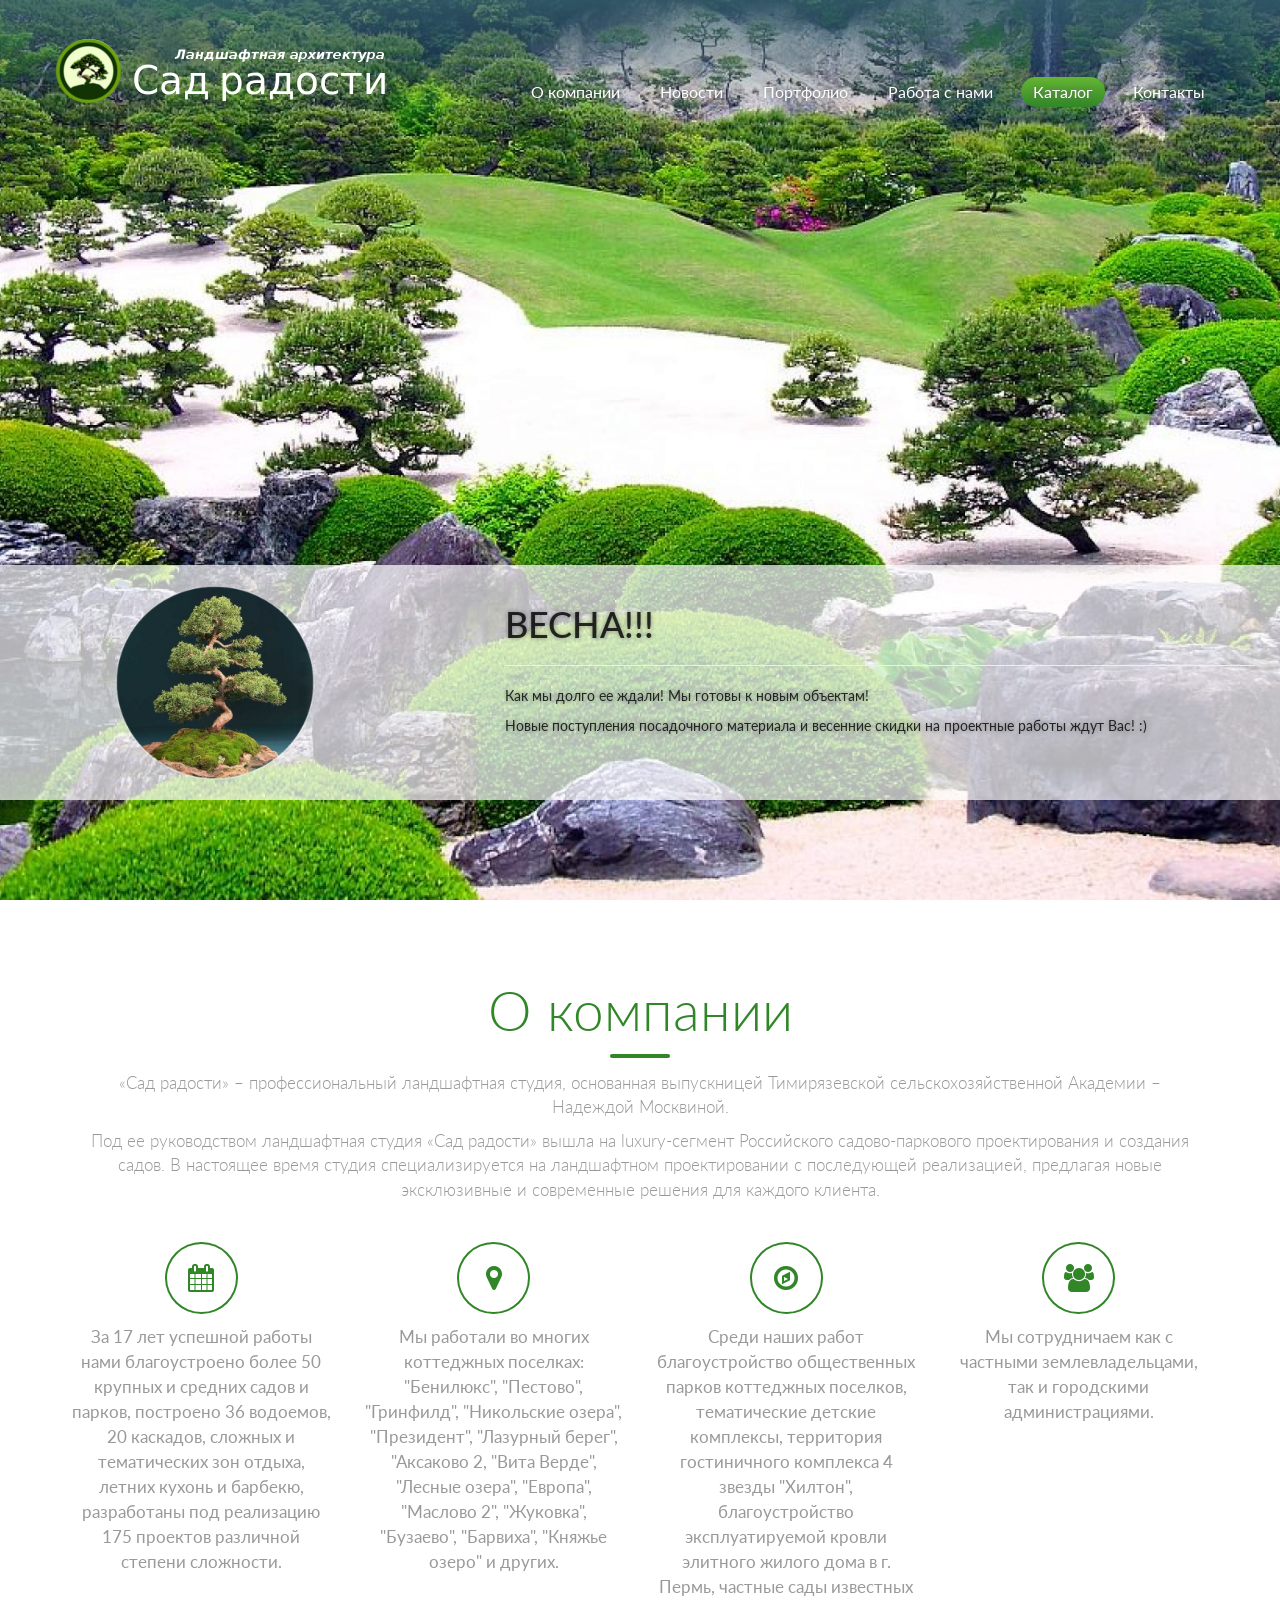
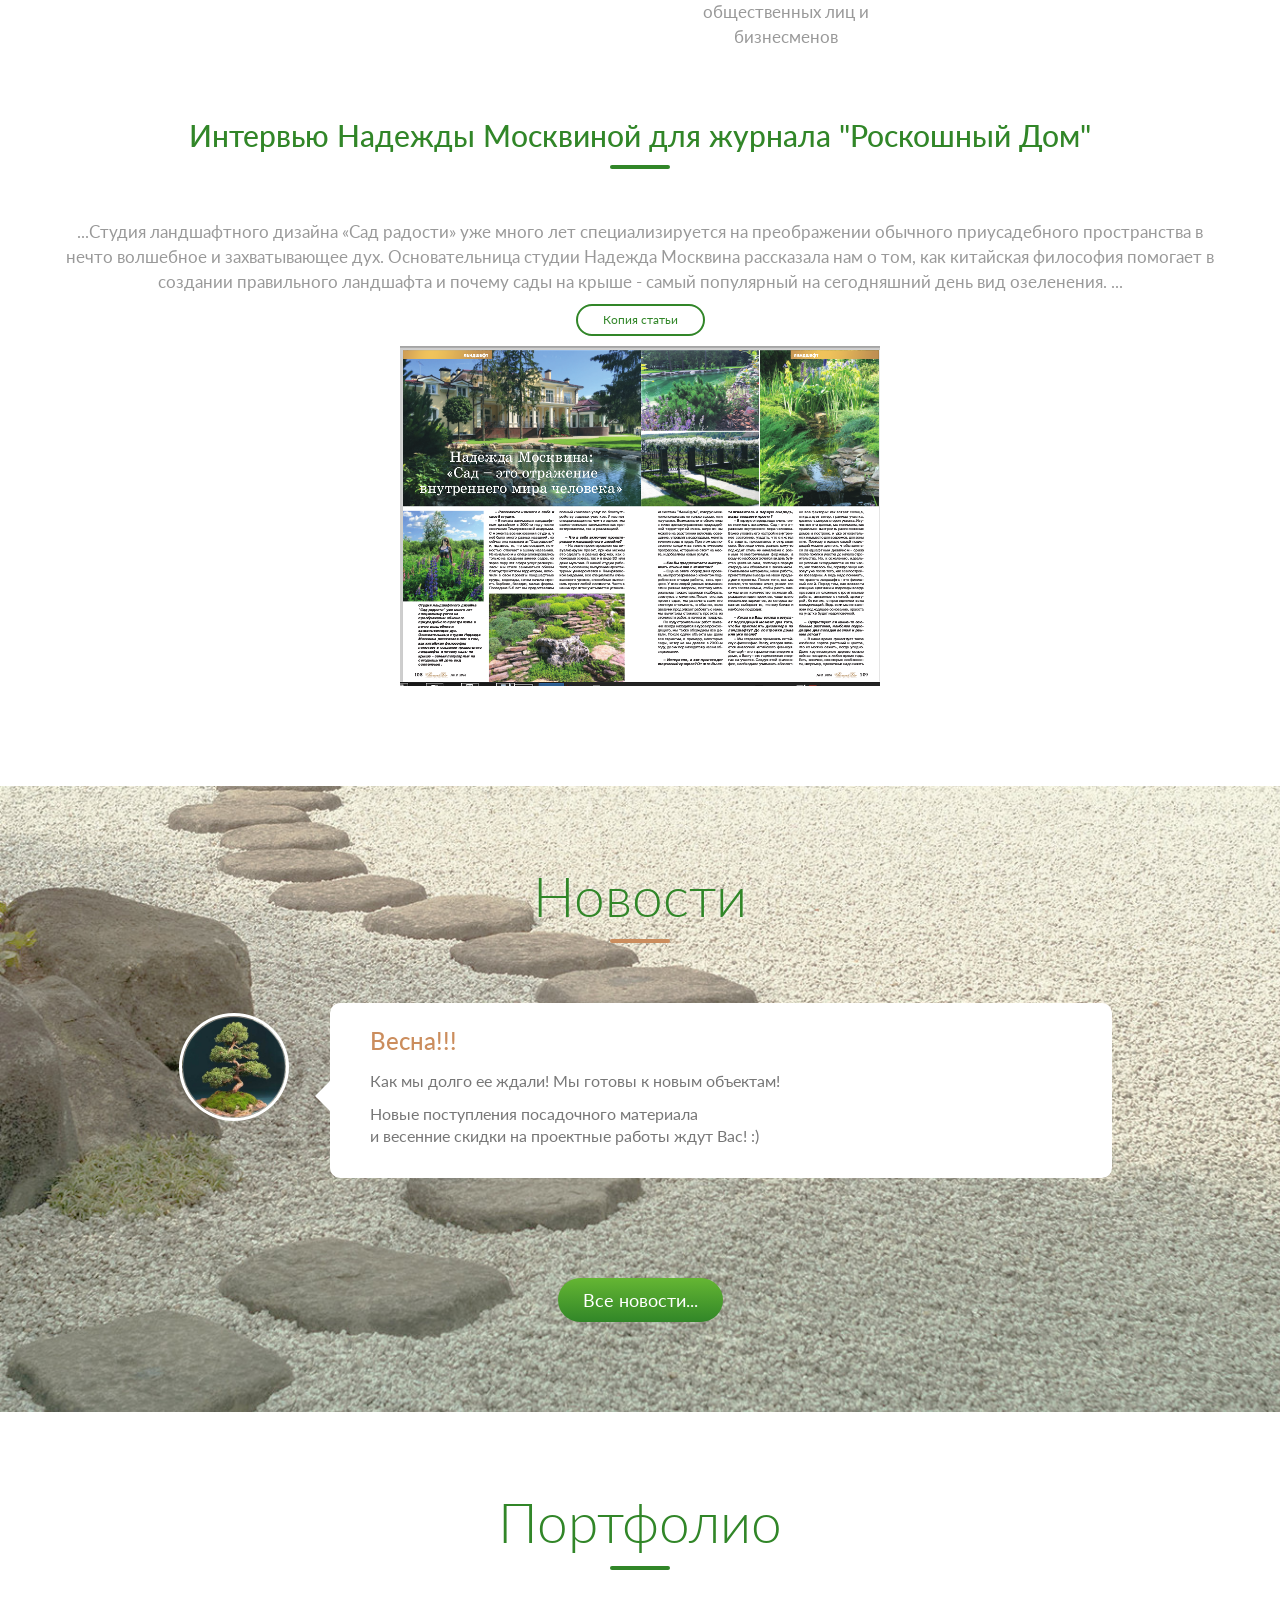
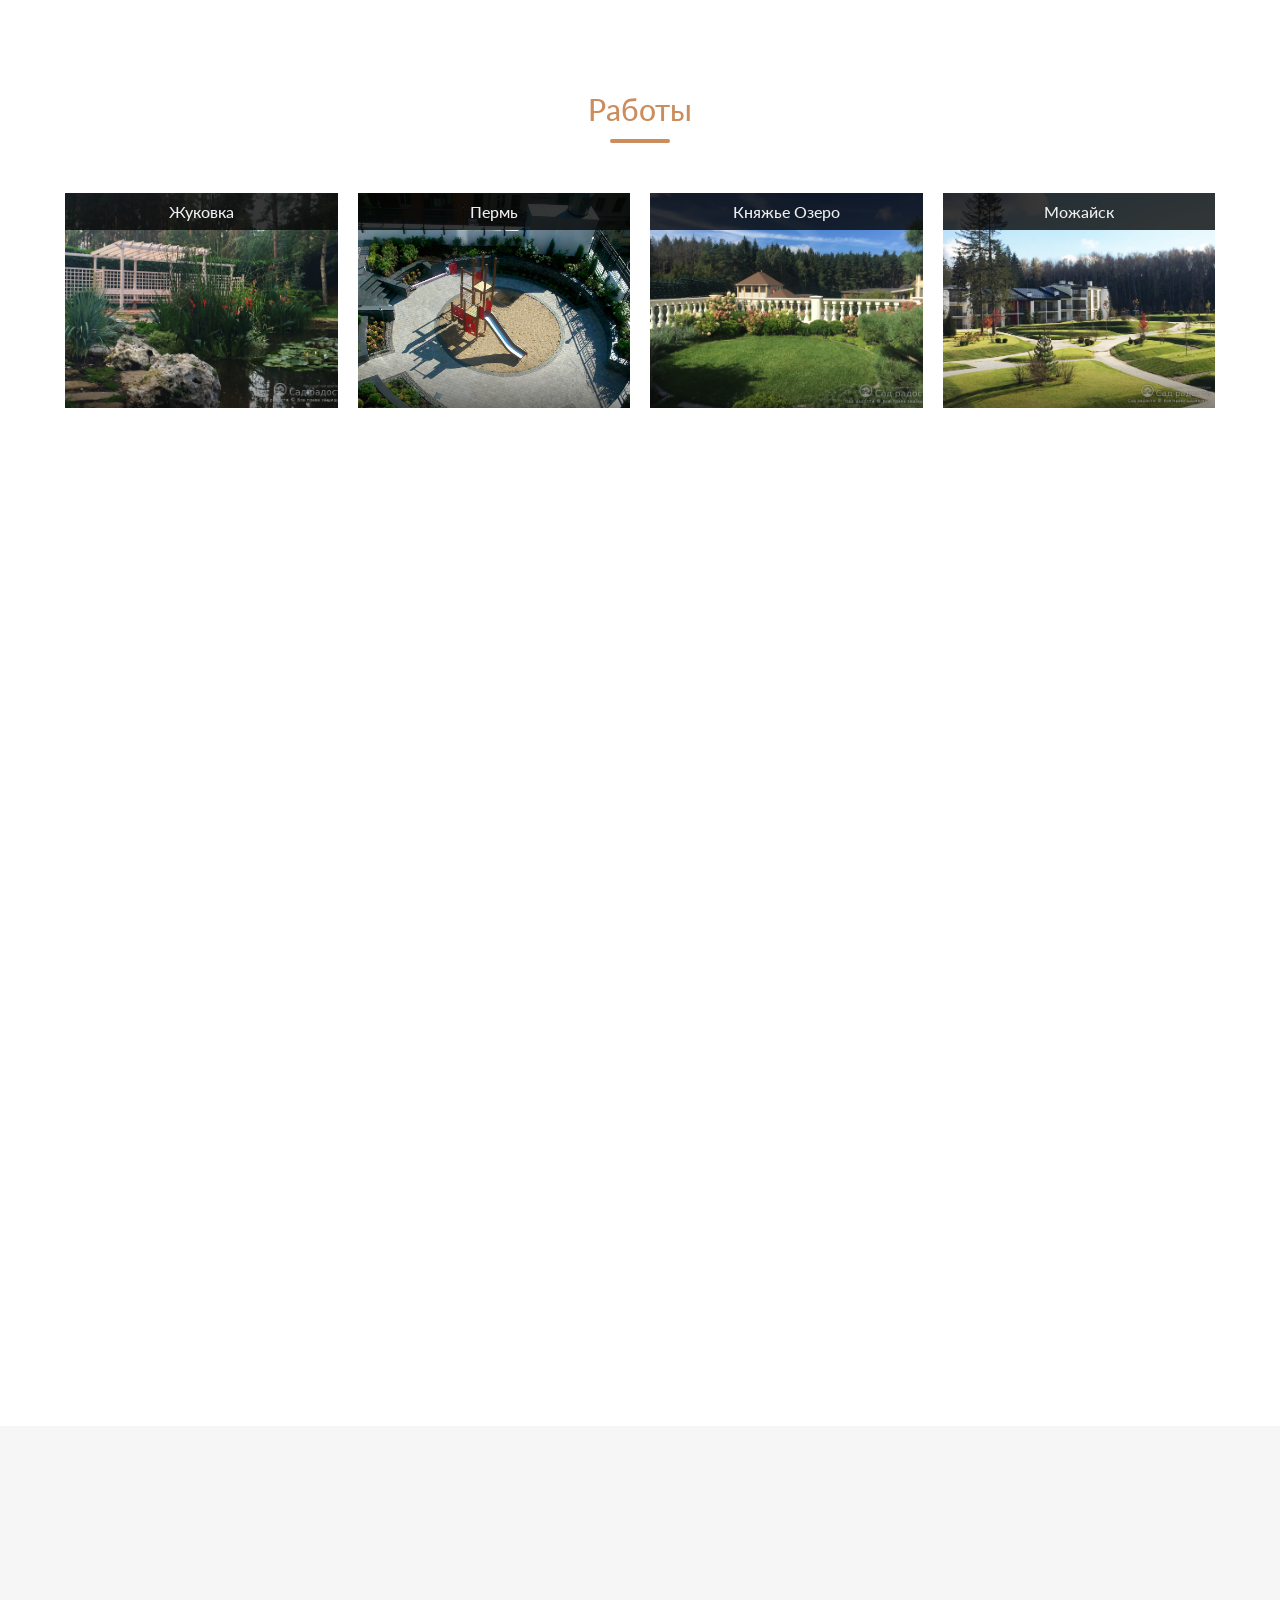
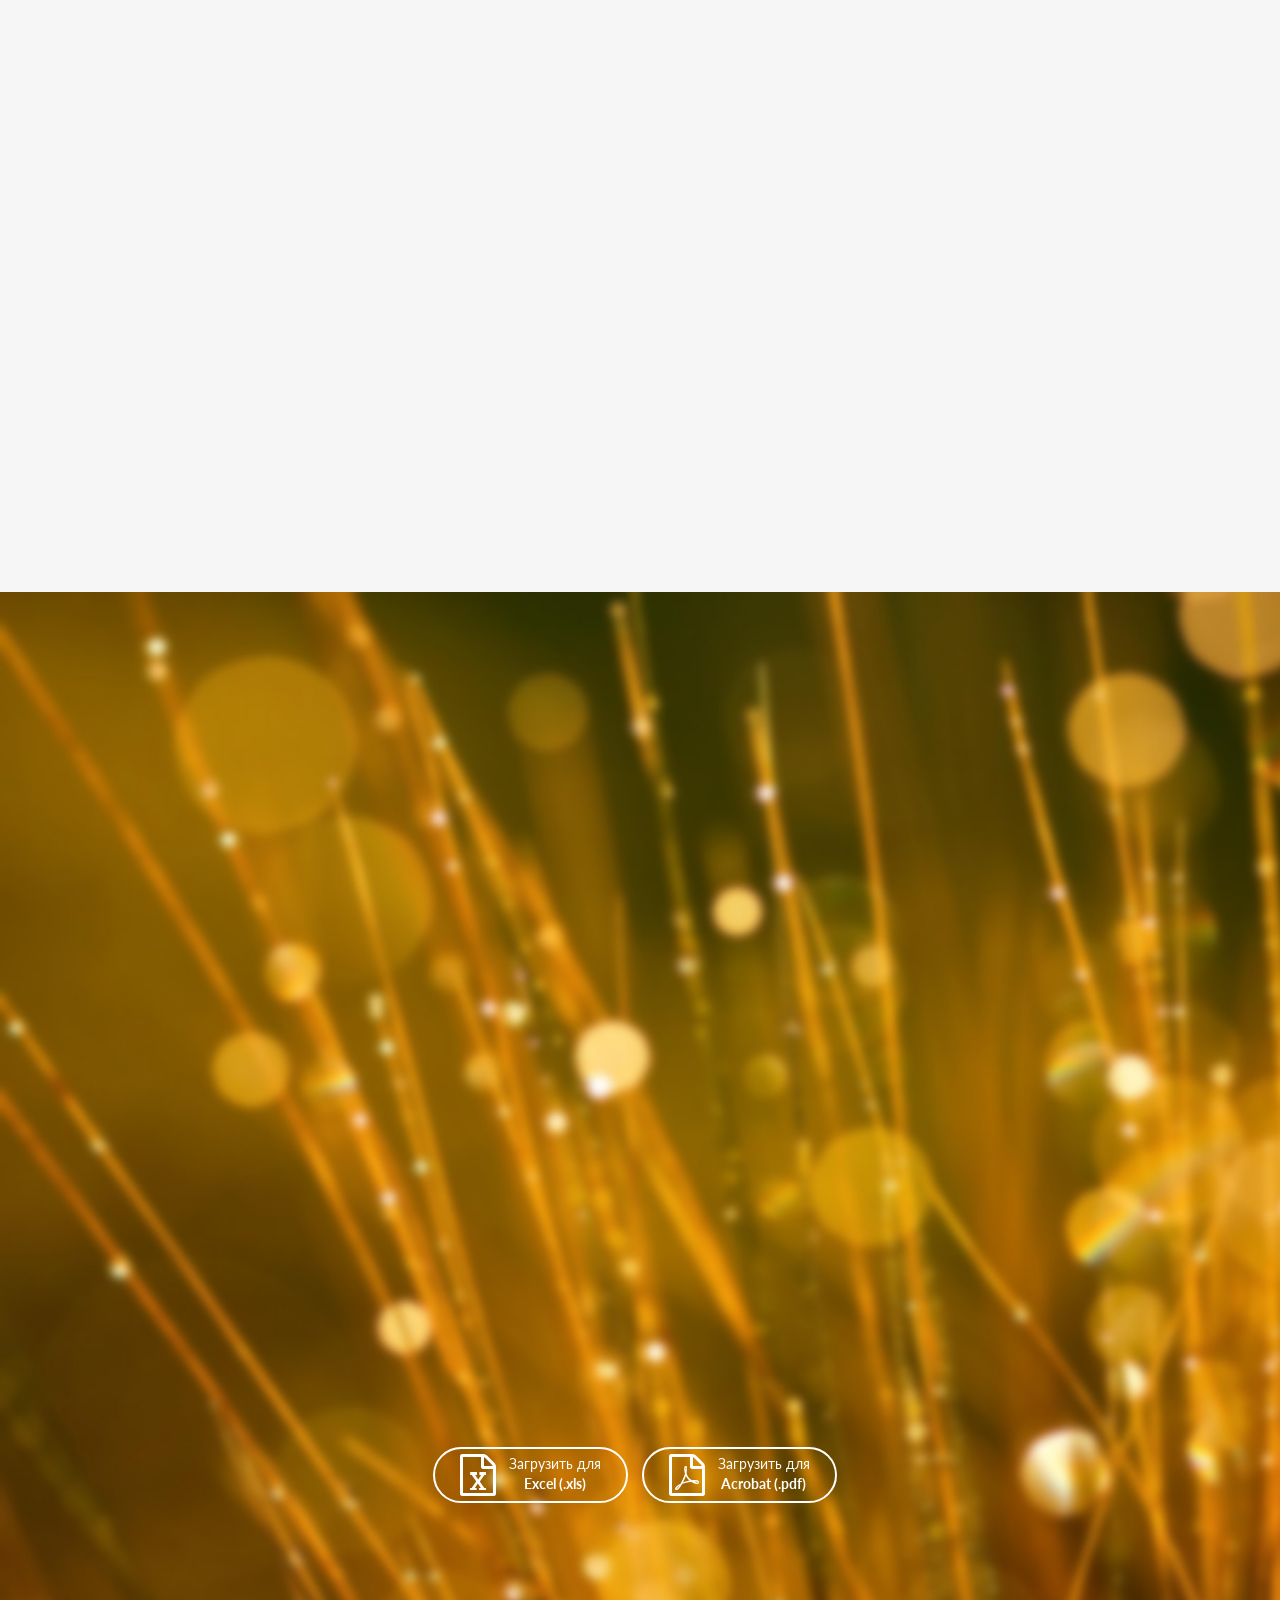
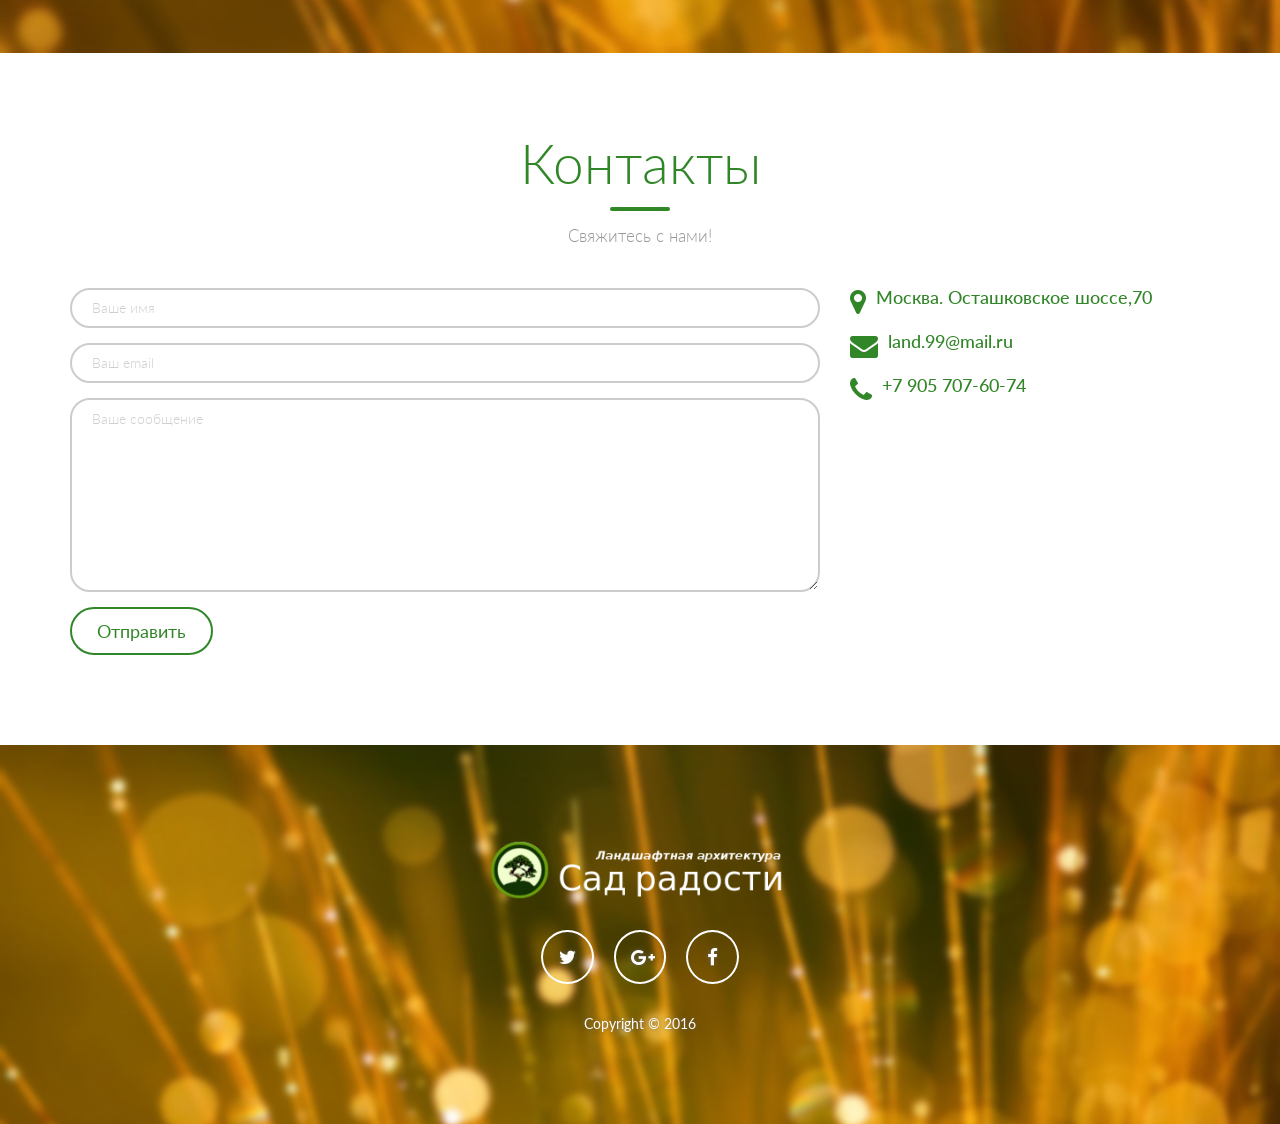
==== commit 8bfaf85d: "spring 2017 additions" ====
--- a/index.html
+++ b/index.html
@@ -11,6 +11,11 @@
 	<title>Сад радости</title>
 	<meta name="viewport" content="width=device-width, initial-scale=1.0, maximum-scale=1.0, user-scalable=no">
 	<meta http-equiv="X-UA-Compatible" content="IE=edge,chrome=1" />
+
+	<meta http-equiv="Cache-Control" content="no-cache, no-store, must-revalidate" />
+	<meta http-equiv="Pragma" content="no-cache" />
+	<meta http-equiv="Expires" content="0" />
+
 	<link rel="shortcut icon" href="favicon.png">
 
 	<!-- To-do: meta keywords -->
